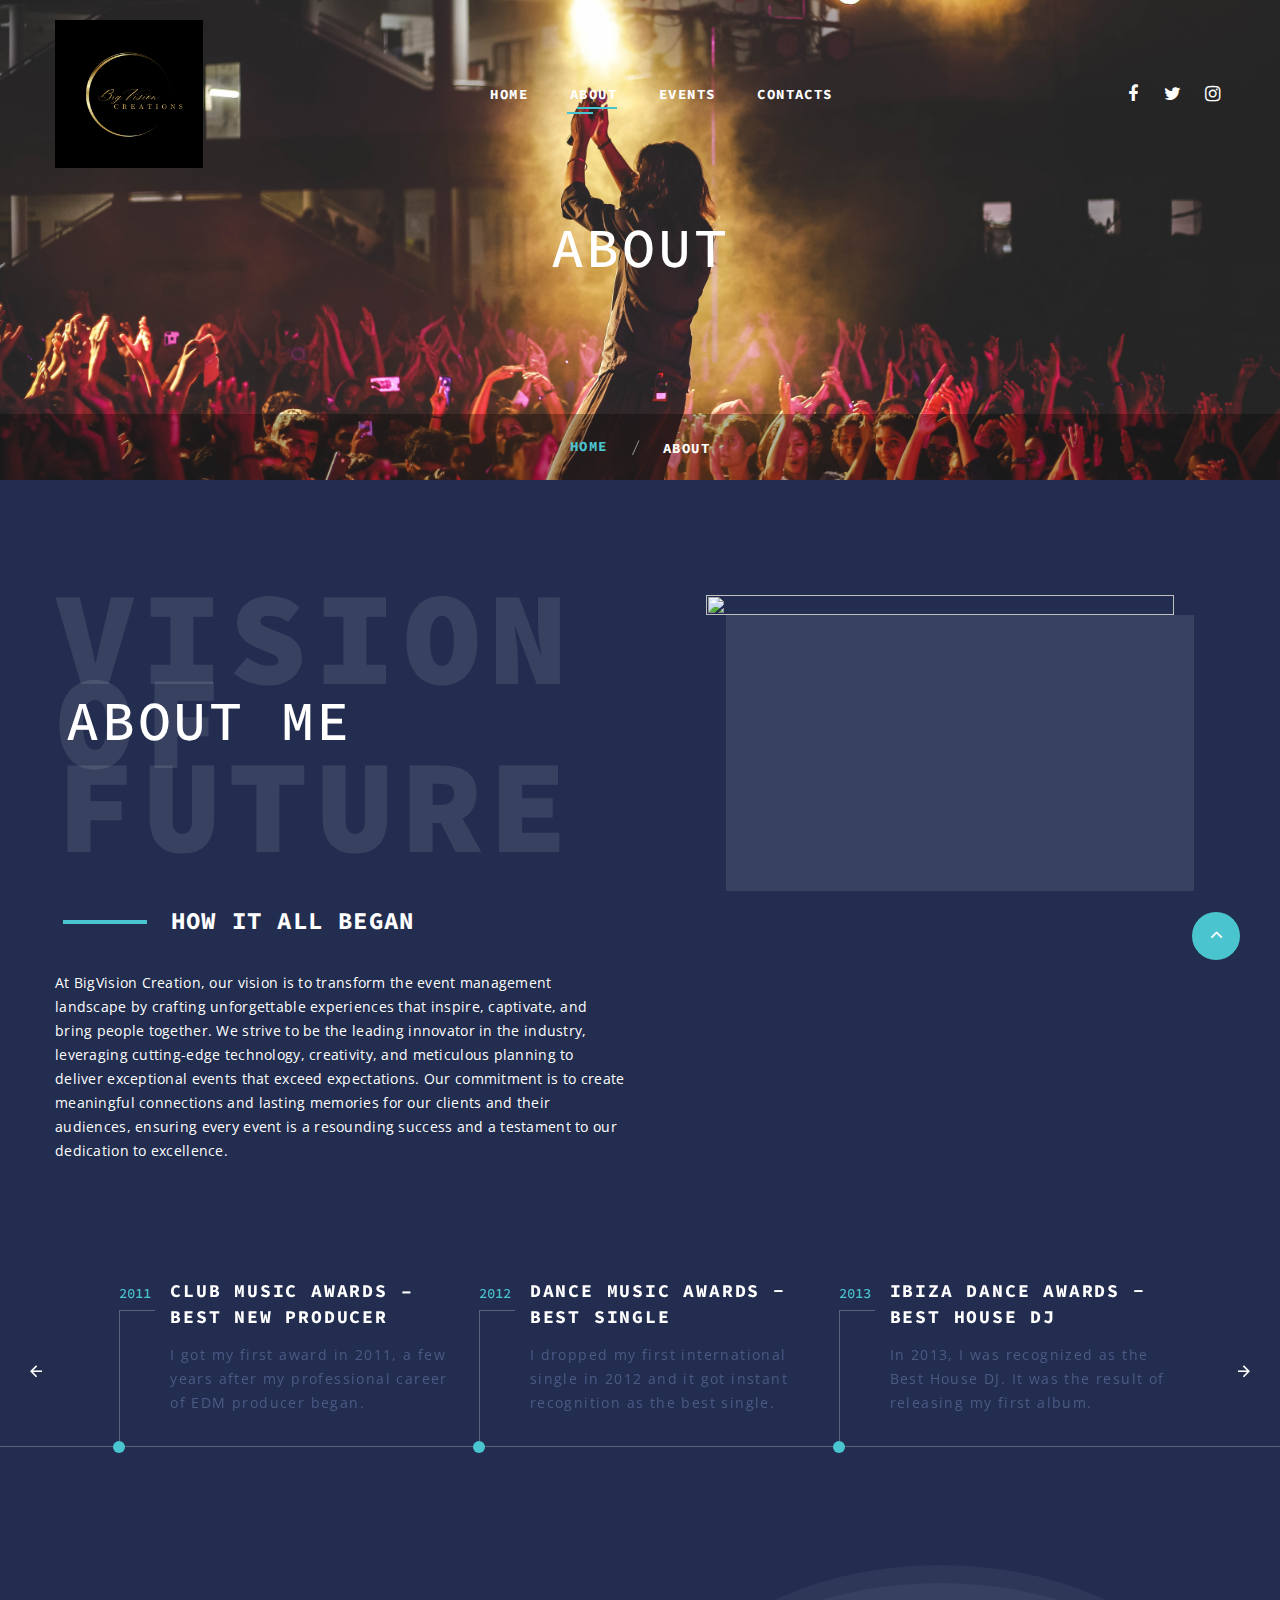
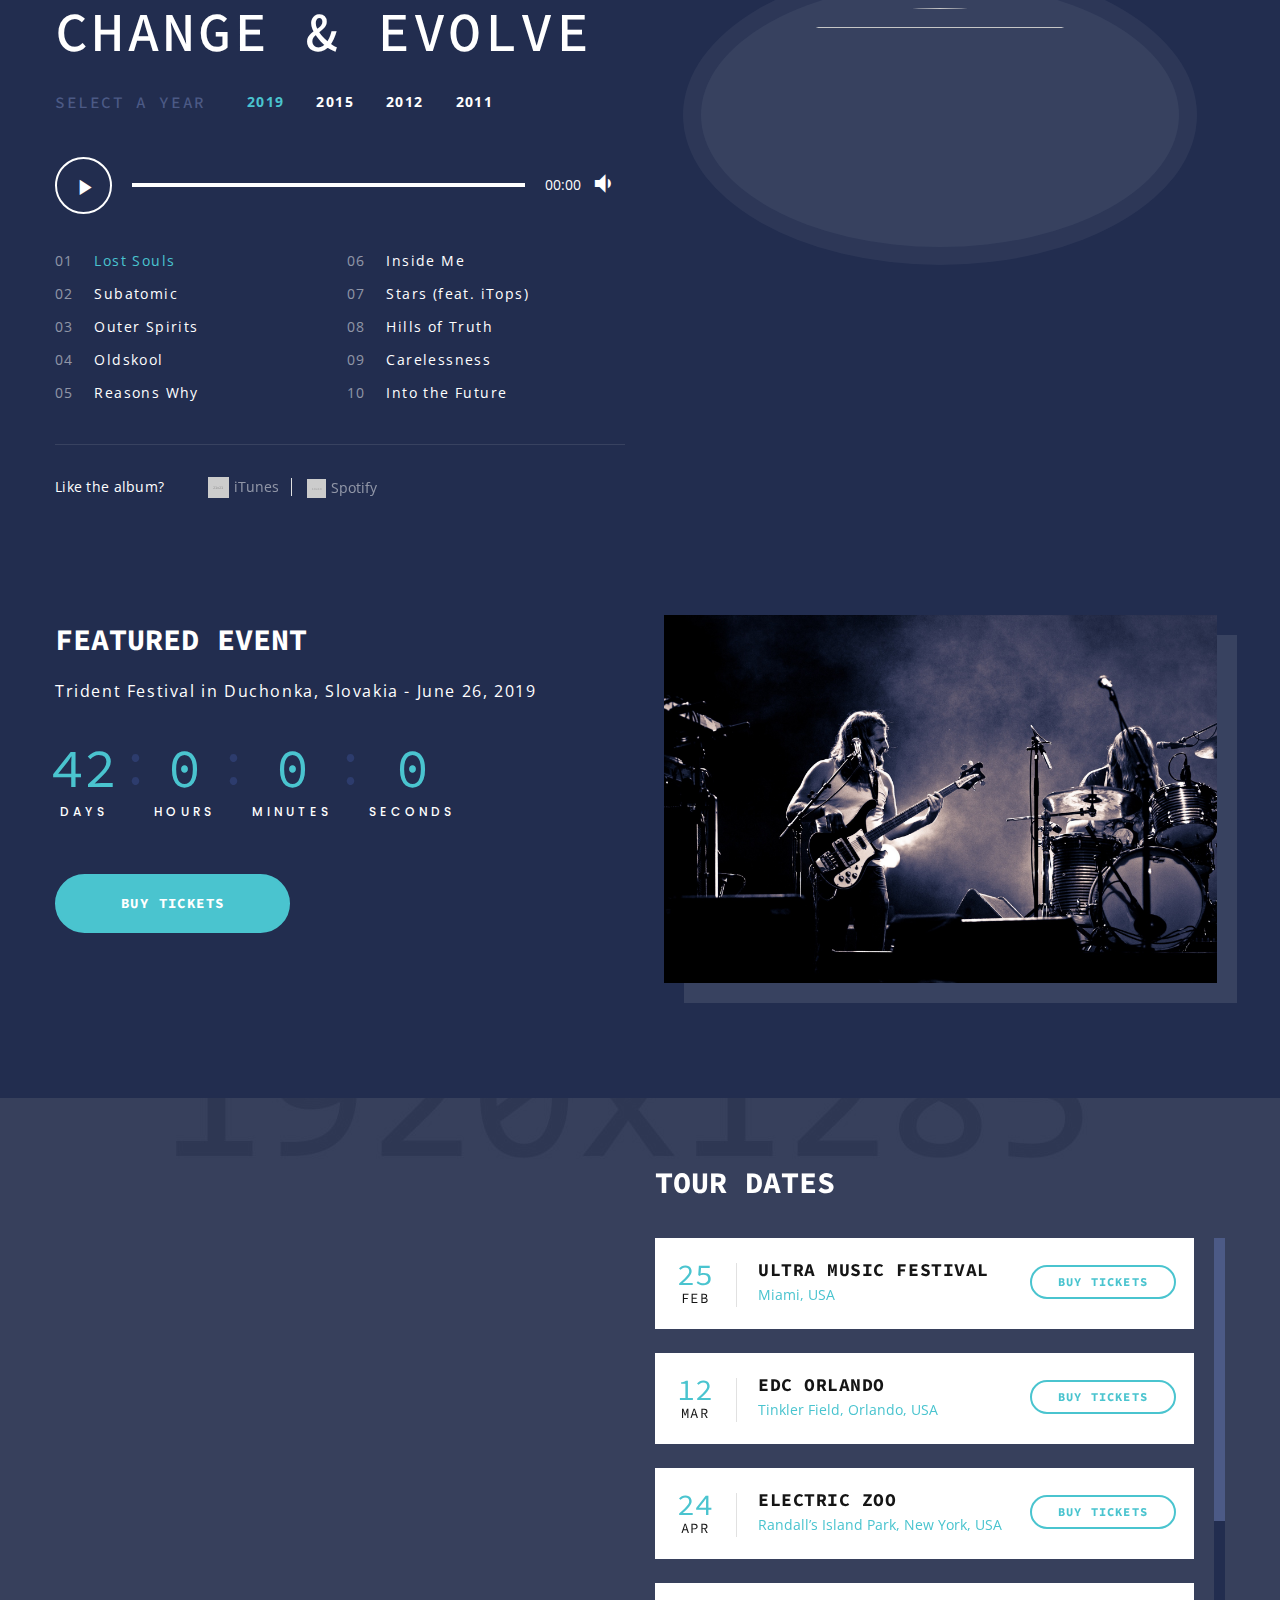
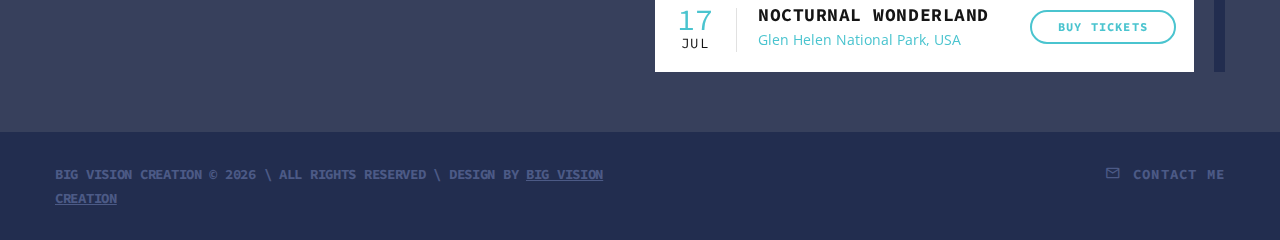
==== about.html @ c49ef0e9 "icon change" ====
<!DOCTYPE html>
<html class="wide wow-animation" lang="en">
  <head>
    <title>About</title>
    <meta charset="utf-8">
    <meta name="viewport" content="width=device-width, height=device-height, initial-scale=1.0">
    <meta http-equiv="X-UA-Compatible" content="IE=edge">
    <link rel="icon" href="images/favicon.ico" type="image/x-icon">
    <link rel="stylesheet" type="text/css" href="//fonts.googleapis.com/css?family=Lato:400,700%7COpen+Sans:400,600,700%7CSource+Code+Pro:300,400,500,600,700,900%7CNothing+You+Could+Do%7CPoppins:400,500">
    <link rel="stylesheet" href="css/bootstrap.css">
    <link rel="stylesheet" href="css/fonts.css">
    <link rel="stylesheet" href="css/style.css">
    <style>.ie-panel{display: none;background: #212121;padding: 10px 0;box-shadow: 3px 3px 5px 0 rgba(0,0,0,.3);clear: both;text-align:center;position: relative;z-index: 1;} html.ie-10 .ie-panel, html.lt-ie-10 .ie-panel {display: block;}</style>
  </head>
  <body>
    <div class="ie-panel">
      <a href="http://windows.microsoft.com/en-US/internet-explorer/"><img src="images/ie8-panel/warning_bar_0000_us.jpg" height="42" width="820" alt="You are using an outdated browser. For a faster, safer browsing experience, upgrade for free today."></a>
    </div>
    <div class="preloader">
      <div class="preloader-body">
        <div class="cssload-container">
          <div class="cssload-speeding-wheel"></div>
        </div>
      </div>
    </div>
    <div class="page">
      <header class="section page-header">
        <!--RD Navbar-->
        <div class="rd-navbar-wrap" style="position: absolute">
          <nav class="rd-navbar rd-navbar-classic" data-layout="rd-navbar-fixed" data-sm-layout="rd-navbar-fixed" data-md-layout="rd-navbar-fixed" data-md-device-layout="rd-navbar-fixed" data-lg-layout="rd-navbar-fixed" data-lg-device-layout="rd-navbar-fixed" data-xl-layout="rd-navbar-static" data-xl-device-layout="rd-navbar-static" data-xxl-layout="rd-navbar-static" data-xxl-device-layout="rd-navbar-static" data-lg-stick-up-offset="46px" data-xl-stick-up-offset="46px" data-xxl-stick-up-offset="46px" data-lg-stick-up="true" data-xl-stick-up="true" data-xxl-stick-up="true">
            <div class="rd-navbar-collapse-toggle rd-navbar-fixed-element-1" data-rd-navbar-toggle=".rd-navbar-collapse"><span></span></div>
            <div class="rd-navbar-main-outer">
              <div class="rd-navbar-main">
                <!--RD Navbar Panel-->
                <div class="rd-navbar-panel">
                  <!--RD Navbar Toggle-->
                  <button class="rd-navbar-toggle" data-rd-navbar-toggle=".rd-navbar-nav-wrap"><span></span></button>
                  <!--RD Navbar Brand-->
                  <div class="rd-navbar-brand">
                    <!--Brand--><a class="brand" href="index.html"><img src="images/logo-default-296x52.png" alt="" width="148" height="26"/></a>
                  </div>
                </div>
                <div class="rd-navbar-main-element">
                  <div class="rd-navbar-nav-wrap">
                    <ul class="rd-navbar-nav">
                      <li class="rd-nav-item"><a class="rd-nav-link" href="index.html">Home</a>
                      </li>
                      <li class="rd-nav-item active"><a class="rd-nav-link" href="about.html">About</a>
                      </li>
                      <li class="rd-nav-item"><a class="rd-nav-link" href="typography.html">Events</a>
                      </li>
                      <li class="rd-nav-item"><a class="rd-nav-link" href="contacts.html">Contacts</a>
                      </li>
                    </ul>
                  </div>
                </div>
                <div class="rd-navbar-collapse">
                  <ul class="socialite-list">
                    <li><a class="icon novi-icon socialite fa-facebook" href="#"></a></li>
                    <li><a class="icon novi-icon socialite fa-twitter" href="#"></a></li>
                    <li><a class="icon novi-icon socialite fa-instagram" href="#"></a></li>
                  </ul>
                </div>
              </div>
            </div>
          </nav>
        </div>
      </header>
      <!-- Breadcrumbs-->
      <section class="breadcrumbs-custom bg-image context-dark" style="background-image: url(images/bg-breadcrumbs-02-1920x480.jpg);">
        <div class="container">
          <h2 class="breadcrumbs-custom-title">About</h2>
        </div>
        <ul class="breadcrumbs-custom-path">
          <li><a href="index.html">Home</a></li>
          <li class="active">About</li>
        </ul>
      </section>
      <section class="section section-lg bg-default">
        <div class="container">
          <div class="row row-50 flex-md-row-reverse">
            <div class="col-md-6 text-center">
              <div class="box-image-1"><img src="images/bio-01-468x553.jpg" alt="" width="468" height="276"/>
              </div>
            </div>
            <div class="col-md-6">
              <div class="box-about">
                <div class="box-about-title-wrap">
                  <h2 class="box-about-mega-title">Vision of Future</h2>
                  <h2 class="box-about-title">about me</h2>
                </div>
                <h4 class="box-about-post-title">How it All Began</h4>
                <p></p><p>
                  At BigVision Creation, our vision is to transform the event management landscape by crafting unforgettable experiences that inspire, captivate, and bring people together. We strive to be the leading innovator in the industry, leveraging cutting-edge technology, creativity, and meticulous planning to deliver exceptional events that exceed expectations. Our commitment is to create meaningful connections and lasting memories for our clients and their audiences, ensuring every event is a resounding success and a testament to our dedication to excellence.
                </p></div>
            </div>
          </div>
        </div>
      </section>
      <section class="section section-lg-3 bg-default">
        <!-- Owl Carousel-->
        <div class="owl-carousel owl-carousel-bio" data-items="1" data-sm-items="1" data-md-items="2" data-lg-items="2" data-xl-items="3" data-xxl-items="4" data-autoplay="false" data-nav="true" data-dots="true" data-loop="true" data-mouse-drag="false" data-stage-padding="0" data-margin="0" data-nav-text="[&quot;prev&quot;,&quot;next&quot;]">
          <div class="box-bio">
            <div class="box-bio-year">2011</div>
            <div class="box-bio-body">
              <h5 class="box-bio-title">Club Music Awards – Best New Producer</h5>
              <p class="box-bio-text">I got my first award in 2011, a few years after my professional career of EDM producer began.</p>
            </div>
          </div>
          <div class="box-bio">
            <div class="box-bio-year">2012</div>
            <div class="box-bio-body">
              <h5 class="box-bio-title">DANCE Music Awards - best single</h5>
              <p class="box-bio-text">I dropped my first international single in 2012 and it got instant recognition as the best single.</p>
            </div>
          </div>
          <div class="box-bio">
            <div class="box-bio-year">2013</div>
            <div class="box-bio-body">
              <h5 class="box-bio-title">Ibiza Dance Awards - best House DJ</h5>
              <p class="box-bio-text">In 2013, I was recognized as the Best House DJ. It was the result of releasing my first album.</p>
            </div>
          </div>
          <div class="box-bio">
            <div class="box-bio-year">2015</div>
            <div class="box-bio-body">
              <h5 class="box-bio-title">DJ Awards – Best female producer</h5>
              <p class="box-bio-text">2015 was a breakthrough year for me as I became officially known as the Best Female EDM Producer.</p>
            </div>
          </div>
          <div class="box-bio">
            <div class="box-bio-year">2019</div>
            <div class="box-bio-body">
              <h5 class="box-bio-title">International EDM Awards - best album</h5>
              <p class="box-bio-text">My second album, on which I worked for a long time, was awarded “Best Album 2019” title.</p>
            </div>
          </div>
        </div>
      </section>
      <section class="section section-lg bg-default">
        <div class="container">
          <div class="row row-75 flex-lg-row-reverse">
            <div class="col-lg-6 text-center">
              <div class="box-image-2"><img src="images/single-album-01-428x428.png" alt="" width="428" height="214"/>
              </div>
            </div>
            <div class="col-lg-6">
              <h2>Change & Evolve</h2>
              <!--Bootstrap tabs-->
              <div class="tabs-albums" id="tabs-1">
                <!--Nav tabs-->
                <div class="tabs-albums-select">
                  <h6 class="text-gray-600">Select a Year</h6>
                  <ul class="nav nav-tabs">
                    <li class="nav-item" role="presentation"><a class="nav-link active" href="#tabs-1-1" data-toggle="tab">2019</a></li>
                    <li class="nav-item" role="presentation"><a class="nav-link" href="#tabs-1-2" data-toggle="tab">2015</a></li>
                    <li class="nav-item" role="presentation"><a class="nav-link" href="#tabs-1-3" data-toggle="tab">2012</a></li>
                    <li class="nav-item" role="presentation"><a class="nav-link" href="#tabs-1-4" data-toggle="tab">2011</a></li>
                  </ul>
                </div>
                <!--Tab panes-->
                <div class="tab-content">
                  <div class="tab-pane fade show active" id="tabs-1-1">
                    <div class="jp-modern jp-player-init">
                      <div class="jp-jplayer"></div>
                      <div class="jp-audio jp-audio-0" role="application" aria-label="media player">
                        <ul class="jp-player-list">
                          <li class="jp-player-list-item" data-jp-title="Lost Souls" data-jp-mp3="http://www.jplayer.org/audio/mp3/TSP-01-Cro_magnon_man.mp3"></li>
                          <li class="jp-player-list-item" data-jp-title="Subatomic" data-jp-mp3="http://www.jplayer.org/audio/mp3/Miaow-03-Lentement.mp3"></li>
                          <li class="jp-player-list-item" data-jp-title="Outer Spirits" data-jp-mp3="http://www.jplayer.org/audio/mp3/TSP-05-Your_face.mp3"></li>
                          <li class="jp-player-list-item" data-jp-title="Oldskool" data-jp-mp3="http://www.jplayer.org/audio/mp3/TSP-01-Cro_magnon_man.mp3"></li>
                          <li class="jp-player-list-item" data-jp-title="Reasons Why" data-jp-mp3="http://www.jplayer.org/audio/mp3/Miaow-03-Lentement.mp3"></li>
                          <li class="jp-player-list-item" data-jp-title="Inside Me" data-jp-mp3="http://www.jplayer.org/audio/mp3/TSP-05-Your_face.mp3"></li>
                          <li class="jp-player-list-item" data-jp-title="Stars (feat. iTops)" data-jp-mp3="http://www.jplayer.org/audio/mp3/TSP-01-Cro_magnon_man.mp3"></li>
                          <li class="jp-player-list-item" data-jp-title="Hills of Truth" data-jp-mp3="http://www.jplayer.org/audio/mp3/Miaow-03-Lentement.mp3"></li>
                          <li class="jp-player-list-item" data-jp-title="Carelessness" data-jp-mp3="http://www.jplayer.org/audio/mp3/TSP-05-Your_face.mp3"></li>
                          <li class="jp-player-list-item" data-jp-title="Into the Future" data-jp-mp3="http://www.jplayer.org/audio/mp3/TSP-01-Cro_magnon_man.mp3"></li>
                        </ul>
                        <div class="jp-modern-interface">
                          <div class="jp-button jp-playpaus-button">
                            <button class="jp-btn jp-play" tabindex="0"></button>
                          </div>
                          <div class="jp-time-rail">
                            <div class="jp-progress">
                              <div class="jp-seek-bar">
                                <div class="jp-play-bar"></div>
                              </div>
                            </div>
                          </div>
                          <div class="jp-current-time"></div>
                          <div class="jp-button jp-volume-button">
                            <button class="jp-btn jp-mute" tabindex="0">max volume</button>
                          </div>
                        </div>
                        <div class="jp-playlist">
                          <ul class="jp-playlist-inner">
                            <li></li>
                          </ul>
                        </div>
                        <div class="jp-modern-footer">
                          <p>Like the album?</p>
                          <ul class="jp-modern-linklist">
                            <li><a href="#"><img src="images/itunes-21x21.png" alt="" width="21" height="10"/><span>iTunes</span></a></li>
                            <li><a href="#"><img src="images/spotify-19x19.png" alt="" width="19" height="9"/><span>Spotify</span></a></li>
                          </ul>
                        </div>
                      </div>
                    </div>
                  </div>
                  <div class="tab-pane fade" id="tabs-1-2">
                    <div class="jp-modern jp-player-init">
                      <div class="jp-jplayer"></div>
                      <div class="jp-audio jp-audio-1" role="application" aria-label="media player">
                        <ul class="jp-player-list">
                          <li class="jp-player-list-item" data-jp-title="Inside Me" data-jp-mp3="http://www.jplayer.org/audio/mp3/TSP-05-Your_face.mp3"></li>
                          <li class="jp-player-list-item" data-jp-title="Stars (feat. iTops)" data-jp-mp3="http://www.jplayer.org/audio/mp3/TSP-01-Cro_magnon_man.mp3"></li>
                          <li class="jp-player-list-item" data-jp-title="Hills of Truth" data-jp-mp3="http://www.jplayer.org/audio/mp3/Miaow-03-Lentement.mp3"></li>
                          <li class="jp-player-list-item" data-jp-title="Carelessness" data-jp-mp3="http://www.jplayer.org/audio/mp3/TSP-05-Your_face.mp3"></li>
                          <li class="jp-player-list-item" data-jp-title="Into the Future" data-jp-mp3="http://www.jplayer.org/audio/mp3/TSP-01-Cro_magnon_man.mp3"></li>
                          <li class="jp-player-list-item" data-jp-title="Lost Souls" data-jp-mp3="http://www.jplayer.org/audio/mp3/TSP-01-Cro_magnon_man.mp3"></li>
                          <li class="jp-player-list-item" data-jp-title="Subatomic" data-jp-mp3="http://www.jplayer.org/audio/mp3/Miaow-03-Lentement.mp3"></li>
                          <li class="jp-player-list-item" data-jp-title="Subatomic" data-jp-mp3="http://www.jplayer.org/audio/mp3/TSP-05-Your_face.mp3"></li>
                          <li class="jp-player-list-item" data-jp-title="Oldskool" data-jp-mp3="http://www.jplayer.org/audio/mp3/TSP-01-Cro_magnon_man.mp3"></li>
                          <li class="jp-player-list-item" data-jp-title="Reasons Why" data-jp-mp3="http://www.jplayer.org/audio/mp3/Miaow-03-Lentement.mp3"></li>
                        </ul>
                        <div class="jp-modern-interface">
                          <div class="jp-button jp-playpaus-button">
                            <button class="jp-btn jp-play" tabindex="0"></button>
                          </div>
                          <div class="jp-time-rail">
                            <div class="jp-progress">
                              <div class="jp-seek-bar">
                                <div class="jp-play-bar"></div>
                              </div>
                            </div>
                          </div>
                          <div class="jp-current-time"></div>
                          <div class="jp-button jp-volume-button">
                            <button class="jp-btn jp-mute" tabindex="0">max volume</button>
                          </div>
                        </div>
                        <div class="jp-playlist">
                          <ul class="jp-playlist-inner">
                            <li></li>
                          </ul>
                        </div>
                        <div class="jp-modern-footer">
                          <p>Like the album?</p>
                          <ul class="jp-modern-linklist">
                            <li><a href="#"><img src="images/itunes-21x21.png" alt="" width="21" height="10"/><span>iTunes</span></a></li>
                            <li><a href="#"><img src="images/spotify-19x19.png" alt="" width="19" height="9"/><span>Spotify</span></a></li>
                          </ul>
                        </div>
                      </div>
                    </div>
                  </div>
                  <div class="tab-pane fade" id="tabs-1-3">
                    <div class="jp-modern jp-player-init">
                      <div class="jp-jplayer"></div>
                      <div class="jp-audio jp-audio-2" role="application" aria-label="media player">
                        <ul class="jp-player-list">
                          <li class="jp-player-list-item" data-jp-title="Lost Souls" data-jp-mp3="http://www.jplayer.org/audio/mp3/TSP-01-Cro_magnon_man.mp3"></li>
                          <li class="jp-player-list-item" data-jp-title="Subatomic" data-jp-mp3="http://www.jplayer.org/audio/mp3/Miaow-03-Lentement.mp3"></li>
                          <li class="jp-player-list-item" data-jp-title="Subatomic" data-jp-mp3="http://www.jplayer.org/audio/mp3/TSP-05-Your_face.mp3"></li>
                          <li class="jp-player-list-item" data-jp-title="Oldskool" data-jp-mp3="http://www.jplayer.org/audio/mp3/TSP-01-Cro_magnon_man.mp3"></li>
                          <li class="jp-player-list-item" data-jp-title="Reasons Why" data-jp-mp3="http://www.jplayer.org/audio/mp3/Miaow-03-Lentement.mp3"></li>
                          <li class="jp-player-list-item" data-jp-title="Inside Me" data-jp-mp3="http://www.jplayer.org/audio/mp3/TSP-05-Your_face.mp3"></li>
                          <li class="jp-player-list-item" data-jp-title="Stars (feat. iTops)" data-jp-mp3="http://www.jplayer.org/audio/mp3/TSP-01-Cro_magnon_man.mp3"></li>
                          <li class="jp-player-list-item" data-jp-title="Hills of Truth" data-jp-mp3="http://www.jplayer.org/audio/mp3/Miaow-03-Lentement.mp3"></li>
                          <li class="jp-player-list-item" data-jp-title="Carelessness" data-jp-mp3="http://www.jplayer.org/audio/mp3/TSP-05-Your_face.mp3"></li>
                          <li class="jp-player-list-item" data-jp-title="Into the Future" data-jp-mp3="http://www.jplayer.org/audio/mp3/TSP-01-Cro_magnon_man.mp3"></li>
                        </ul>
                        <div class="jp-modern-interface">
                          <div class="jp-button jp-playpaus-button">
                            <button class="jp-btn jp-play" tabindex="0"></button>
                          </div>
                          <div class="jp-time-rail">
                            <div class="jp-progress">
                              <div class="jp-seek-bar">
                                <div class="jp-play-bar"></div>
                              </div>
                            </div>
                          </div>
                          <div class="jp-current-time"></div>
                          <div class="jp-button jp-volume-button">
                            <button class="jp-btn jp-mute" tabindex="0">max volume</button>
                          </div>
                        </div>
                        <div class="jp-playlist">
                          <ul class="jp-playlist-inner">
                            <li></li>
                          </ul>
                        </div>
                        <div class="jp-modern-footer">
                          <p>Like the album?</p>
                          <ul class="jp-modern-linklist">
                            <li><a href="#"><img src="images/itunes-21x21.png" alt="" width="21" height="10"/><span>iTunes</span></a></li>
                            <li><a href="#"><img src="images/spotify-19x19.png" alt="" width="19" height="9"/><span>Spotify</span></a></li>
                          </ul>
                        </div>
                      </div>
                    </div>
                  </div>
                  <div class="tab-pane fade" id="tabs-1-4">
                    <div class="jp-modern jp-player-init">
                      <div class="jp-jplayer"></div>
                      <div class="jp-audio jp-audio-3" role="application" aria-label="media player">
                        <ul class="jp-player-list">
                          <li class="jp-player-list-item" data-jp-title="Inside Me" data-jp-mp3="http://www.jplayer.org/audio/mp3/TSP-05-Your_face.mp3"></li>
                          <li class="jp-player-list-item" data-jp-title="Stars (feat. iTops)" data-jp-mp3="http://www.jplayer.org/audio/mp3/TSP-01-Cro_magnon_man.mp3"></li>
                          <li class="jp-player-list-item" data-jp-title="Hills of Truth" data-jp-mp3="http://www.jplayer.org/audio/mp3/Miaow-03-Lentement.mp3"></li>
                          <li class="jp-player-list-item" data-jp-title="Carelessness" data-jp-mp3="http://www.jplayer.org/audio/mp3/TSP-05-Your_face.mp3"></li>
                          <li class="jp-player-list-item" data-jp-title="Into the Future" data-jp-mp3="http://www.jplayer.org/audio/mp3/TSP-01-Cro_magnon_man.mp3"></li>
                          <li class="jp-player-list-item" data-jp-title="Lost Souls" data-jp-mp3="http://www.jplayer.org/audio/mp3/TSP-01-Cro_magnon_man.mp3"></li>
                          <li class="jp-player-list-item" data-jp-title="Subatomic" data-jp-mp3="http://www.jplayer.org/audio/mp3/Miaow-03-Lentement.mp3"></li>
                          <li class="jp-player-list-item" data-jp-title="Subatomic" data-jp-mp3="http://www.jplayer.org/audio/mp3/TSP-05-Your_face.mp3"></li>
                          <li class="jp-player-list-item" data-jp-title="Oldskool" data-jp-mp3="http://www.jplayer.org/audio/mp3/TSP-01-Cro_magnon_man.mp3"></li>
                          <li class="jp-player-list-item" data-jp-title="Reasons Why" data-jp-mp3="http://www.jplayer.org/audio/mp3/Miaow-03-Lentement.mp3"></li>
                        </ul>
                        <div class="jp-modern-interface">
                          <div class="jp-button jp-playpaus-button">
                            <button class="jp-btn jp-play" tabindex="0"></button>
                          </div>
                          <div class="jp-time-rail">
                            <div class="jp-progress">
                              <div class="jp-seek-bar">
                                <div class="jp-play-bar"></div>
                              </div>
                            </div>
                          </div>
                          <div class="jp-current-time"></div>
                          <div class="jp-button jp-volume-button">
                            <button class="jp-btn jp-mute" tabindex="0">max volume</button>
                          </div>
                        </div>
                        <div class="jp-playlist">
                          <ul class="jp-playlist-inner">
                            <li></li>
                          </ul>
                        </div>
                        <div class="jp-modern-footer">
                          <p>Like the album?</p>
                          <ul class="jp-modern-linklist">
                            <li><a href="#"><img src="images/itunes-21x21.png" alt="" width="21" height="10"/><span>iTunes</span></a></li>
                            <li><a href="#"><img src="images/spotify-19x19.png" alt="" width="19" height="9"/><span>Spotify
</span></a></li>
                          </ul>
                        </div>
                      </div>
                    </div>
                  </div>
                </div>
              </div>
            </div>
          </div>
        </div>
      </section>
      <section class="section section-lg bg-default">
        <div class="container">
          <div class="row row-50 flex-lg-row-reverse">
            <div class="col-lg-6 text-lg-center">
              <div class="box-image-1"><img src="images/events-01-553x316.jpg" alt="" width="553" height="158"/>
              </div>
            </div>
            <div class="col-lg-6">
              <h3>featured event</h3>
              <p class="text-decoration-custom">Trident Festival in Duchonka, Slovakia - June 26, 2019</p>
              <div class="countdown" data-type="until" data-time="17 Sep 2019 00:00"></div><a class="button button-primary button-lg" href="#">buy tickets</a>
            </div>
          </div>
        </div>
      </section>
      <section class="parallax-container parallax-overlay-01" data-parallax-img="images/bg-footer-1920x1285.jpg">
        <div class="parallax-content">
          <div class="section-sm prefooter-custom">
            <div class="container">
              <div class="row row-30">
                <div class="col-lg-6">
                  <div class="google-map-container google-map-container-custom-1" data-center="new york, USA" data-zoom="5" data-styles="[{&quot;featureType&quot;:&quot;administrative&quot;,&quot;elementType&quot;:&quot;labels.text.fill&quot;,&quot;stylers&quot;:[{&quot;color&quot;:&quot;#444444&quot;}]},{&quot;featureType&quot;:&quot;landscape&quot;,&quot;elementType&quot;:&quot;all&quot;,&quot;stylers&quot;:[{&quot;color&quot;:&quot;#f2f2f2&quot;}]},{&quot;featureType&quot;:&quot;poi&quot;,&quot;elementType&quot;:&quot;all&quot;,&quot;stylers&quot;:[{&quot;visibility&quot;:&quot;off&quot;}]},{&quot;featureType&quot;:&quot;road&quot;,&quot;elementType&quot;:&quot;all&quot;,&quot;stylers&quot;:[{&quot;saturation&quot;:-100},{&quot;lightness&quot;:45}]},{&quot;featureType&quot;:&quot;road.highway&quot;,&quot;elementType&quot;:&quot;all&quot;,&quot;stylers&quot;:[{&quot;visibility&quot;:&quot;simplified&quot;}]},{&quot;featureType&quot;:&quot;road.arterial&quot;,&quot;elementType&quot;:&quot;labels.icon&quot;,&quot;stylers&quot;:[{&quot;visibility&quot;:&quot;off&quot;}]},{&quot;featureType&quot;:&quot;transit&quot;,&quot;elementType&quot;:&quot;all&quot;,&quot;stylers&quot;:[{&quot;visibility&quot;:&quot;off&quot;}]},{&quot;featureType&quot;:&quot;water&quot;,&quot;elementType&quot;:&quot;all&quot;,&quot;stylers&quot;:[{&quot;color&quot;:&quot;#46bcec&quot;},{&quot;visibility&quot;:&quot;on&quot;}]}]">
                    <div class="google-map"></div>
                    <ul class="google-map-markers">
                      <li data-location="Bayfront Park, Miami, USA" data-description="ULTRA MUSIC FESTIVAL" data-icon="images/gmap_marker-1.png" data-icon-active="images/gmap_marker-1.png"></li>
                      <li data-location="Brooklyn, New York, United States" data-description="CLUB CULTURAL" data-icon="images/gmap_marker-2.png" data-icon-active="images/gmap_marker-2.png"></li>
                      <li data-location="Hamilton Township Pennsylvania, United States" data-description="A summer story" data-icon="images/gmap_marker-3.png" data-icon-active="images/gmap_marker-3.png"></li>
                      <li data-location="Montgomery Veterans Park / Arboretum, Harlingen Road, United States" data-description="EXPO CENTER TRENciN" data-icon="images/gmap_marker-4.png" data-icon-active="images/gmap_marker-4.png"></li>
                      <li data-location="West Milford New Jersey, USA" data-description="WKND FESTIVAL BALTICS" data-icon="images/gmap_marker-5.png" data-icon-active="images/gmap_marker-5.png"></li>
                    </ul>
                  </div>
                </div>
                <div class="col-lg-6">
                  <h3>tour dates</h3>
                  <div class="box-event-wrap scroll-wrap">
                          <div class="box-event novi-bg">
                            <div class="box-event-date-wrap">
                              <h3 class="box-event-date-day">25</h3>
                              <p class="box-event-date-month">feb</p>
                            </div>
                            <div class="box-event-text-wrap">
                              <h5 class="box-event-text-title"><a href="#">ULTRA MUSIC FESTIVAL</a></h5>
                              <ul class="box-event-text-location">
                                <li>Miami</li>
                                <li>USA</li>
                              </ul>
                            </div>
                            <div class="box-event-button-wrap"><a class="button button-outline button-sm" href="#">buy tickets</a></div>
                          </div>
                          <div class="box-event novi-bg">
                            <div class="box-event-date-wrap">
                              <h3 class="box-event-date-day">12</h3>
                              <p class="box-event-date-month">mar</p>
                            </div>
                            <div class="box-event-text-wrap">
                              <h5 class="box-event-text-title"><a href="#">edc orlando</a></h5>
                              <ul class="box-event-text-location">
                                <li>Tinkler Field</li>
                                <li>Orlando</li>
                                <li>USA</li>
                              </ul>
                            </div>
                            <div class="box-event-button-wrap"><a class="button button-outline button-sm" href="#">buy tickets</a></div>
                          </div>
                          <div class="box-event novi-bg">
                            <div class="box-event-date-wrap">
                              <h3 class="box-event-date-day">24</h3>
                              <p class="box-event-date-month">apr</p>
                            </div>
                            <div class="box-event-text-wrap">
                              <h5 class="box-event-text-title"><a href="#">Electric zoo</a></h5>
                              <ul class="box-event-text-location">
                                <li>Randall’s Island Park</li>
                                <li>New York</li>
                                <li>USA</li>
                              </ul>
                            </div>
                            <div class="box-event-button-wrap"><a class="button button-outline button-sm" href="#">buy tickets</a></div>
                          </div>
                          <div class="box-event novi-bg">
                            <div class="box-event-date-wrap">
                              <h3 class="box-event-date-day">17</h3>
                              <p class="box-event-date-month">jul</p>
                            </div>
                            <div class="box-event-text-wrap">
                              <h5 class="box-event-text-title"><a href="#">Nocturnal Wonderland</a></h5>
                              <ul class="box-event-text-location">
                                <li>Glen Helen National Park</li>
                                <li>USA</li>
                              </ul>
                            </div>
                            <div class="box-event-button-wrap"><a class="button button-outline button-sm" href="#">buy tickets</a></div>
                          </div>
                          <div class="box-event novi-bg">
                            <div class="box-event-date-wrap">
                              <h3 class="box-event-date-day">18</h3>
                              <p class="box-event-date-month">aug</p>
                            </div>
                            <div class="box-event-text-wrap">
                              <h5 class="box-event-text-title"><a href="#">Coachella</a></h5>
                              <ul class="box-event-text-location">
                                <li>Empire Polo Club</li>
                                <li>Indio</li>
                                <li>USA</li>
                              </ul>
                            </div>
                            <div class="box-event-button-wrap"><a class="button button-outline button-sm" href="#">buy tickets</a></div>
                          </div>
                          <div class="box-event novi-bg">
                            <div class="box-event-date-wrap">
                              <h3 class="box-event-date-day">12</h3>
                              <p class="box-event-date-month">OCT</p>
                            </div>
                            <div class="box-event-text-wrap">
                              <h5 class="box-event-text-title"><a href="#">Let It Roll</a></h5>
                              <ul class="box-event-text-location">
                                <li>Milovice</li>
                                <li>Czech Republic</li>
                              </ul>
                            </div>
                            <div class="box-event-button-wrap"><a class="button button-outline button-sm" href="#">buy tickets</a></div>
                          </div>
                  </div>
                </div>
              </div>
            </div>
          </div>
        </div>
      </section>
      <footer class="section footer-classic bg-default">
        <div class="container">
          <div class="row row-15">
            <div class="col-sm-6">
              <p class="rights"><span>Big Vision Creation</span><span>&nbsp;</span><span>&copy;&nbsp;</span><span class="copyright-year"></span><span>&nbsp;</span><span>\&nbsp;</span>All Rights Reserved
                \ Design by <a href="https://www.templatemonster.com/">Big Vision Creation</a>
              </p>
            </div>
            <div class="col-sm-6">
              <div class="footer-contact"><a href="contacts.html">
                  <div class="icon novi-icon mdi mdi-email-outline"></div>Contact Me</a></div>
            </div>
          </div>
        </div>
      </footer>
    </div>
    <div class="snackbars" id="form-output-global"></div>
    <script src="js/core.min.js"></script>
    <script src="js/script.js"></script>
  </body>
</html>
---- css/fonts.css ----
/*
* Fonts
*//*
* Font Awesome Icons 4.7.0
*/@font-face {	font-family: 'FontAwesome';	src: url("../fonts/fontawesome-webfont.eot?v=4.7.0");	src: url("../fonts/fontawesome-webfont.eot?#iefix&v=4.7.0") format("embedded-opentype"), url("../fonts/fontawesome-webfont.woff2?v=4.7.0") format("woff2"), url("../fonts/fontawesome-webfont.woff?v=4.7.0") format("woff"), url("../fonts/fontawesome-webfont.ttf?v=4.7.0") format("truetype"), url("../fonts/fontawesome-webfont.svg?v=4.7.0#fontawesomeregular") format("svg");	font-weight: normal;	font-style: normal;}.fa {	display: inline-block;	font-family: 'FontAwesome';	font-size: inherit;	text-rendering: auto;	-webkit-font-smoothing: antialiased;	-moz-osx-font-smoothing: grayscale;}[class*='fa-']:before {	font-weight: 400;	font-family: 'FontAwesome';}/* makes the font 33% larger relative to the icon container */.fa-lg {	font-size: 1.33333333em;	line-height: 0.75em;	vertical-align: -15%;}.fa-2x {	font-size: 2em;}.fa-3x {	font-size: 3em;}.fa-4x {	font-size: 4em;}.fa-5x {	font-size: 5em;}.fa-fw {	width: 1.28571429em;	text-align: center;}.fa-ul {	padding-left: 0;	margin-left: 2.14285714em;	list-style-type: none;}.fa-ul > li {	position: relative;}.fa-li {	position: absolute;	left: -2.14285714em;	width: 2.14285714em;	top: 0.14285714em;	text-align: center;}.fa-li.fa-lg {	left: -1.85714286em;}.fa-border {	padding: .2em .25em .15em;	border: solid 0.08em #eeeeee;	border-radius: .1em;}.fa-pull-left {	float: left;}.fa-pull-right {	float: right;}.fa.fa-pull-left {	margin-right: .3em;}.fa.fa-pull-right {	margin-left: .3em;}/* Deprecated as of 4.4.0 */.pull-right {	float: right;}.pull-left {	float: left;}.fa.pull-left {	margin-right: .3em;}.fa.pull-right {	margin-left: .3em;}.fa-spin {	-webkit-animation: fa-spin 2s infinite linear;	animation: fa-spin 2s infinite linear;}.fa-pulse {	-webkit-animation: fa-spin 1s infinite steps(8);	animation: fa-spin 1s infinite steps(8);}@-webkit-keyframes fa-spin {	0% {		-webkit-transform: rotate(0deg);		transform: rotate(0deg);	}	100% {		-webkit-transform: rotate(359deg);		transform: rotate(359deg);	}}@keyframes fa-spin {	0% {		-webkit-transform: rotate(0deg);		transform: rotate(0deg);	}	100% {		-webkit-transform: rotate(359deg);		transform: rotate(359deg);	}}.fa-rotate-90 {	-ms-filter: "progid:DXImageTransform.Microsoft.BasicImage(rotation=1)";	-webkit-transform: rotate(90deg);	-ms-transform: rotate(90deg);	transform: rotate(90deg);}.fa-rotate-180 {	-ms-filter: "progid:DXImageTransform.Microsoft.BasicImage(rotation=2)";	-webkit-transform: rotate(180deg);	-ms-transform: rotate(180deg);	transform: rotate(180deg);}.fa-rotate-270 {	-ms-filter: "progid:DXImageTransform.Microsoft.BasicImage(rotation=3)";	-webkit-transform: rotate(270deg);	-ms-transform: rotate(270deg);	transform: rotate(270deg);}.fa-flip-horizontal {	-ms-filter: "progid:DXImageTransform.Microsoft.BasicImage(rotation=0, mirror=1)";	-webkit-transform: scale(-1, 1);	-ms-transform: scale(-1, 1);	transform: scale(-1, 1);}.fa-flip-vertical {	-ms-filter: "progid:DXImageTransform.Microsoft.BasicImage(rotation=2, mirror=1)";	-webkit-transform: scale(1, -1);	-ms-transform: scale(1, -1);	transform: scale(1, -1);}:root .fa-rotate-90,:root .fa-rotate-180,:root .fa-rotate-270,:root .fa-flip-horizontal,:root .fa-flip-vertical {	filter: none;}.fa-stack {	position: relative;	display: inline-block;	width: 2em;	height: 2em;	line-height: 2em;	vertical-align: middle;}.fa-stack-1x,.fa-stack-2x {	position: absolute;	left: 0;	width: 100%;	text-align: center;}.fa-stack-1x {	line-height: inherit;}.fa-stack-2x {	font-size: 2em;}.fa-inverse {	color: #ffffff;}/* Font Awesome uses the Unicode Private Use Area (PUA) to ensure screen
   readers do not read off random characters that represent icons */.fa-glass:before {	content: "\f000";}.fa-music:before {	content: "\f001";}.fa-search:before {	content: "\f002";}.fa-envelope-o:before {	content: "\f003";}.fa-heart:before {	content: "\f004";}.fa-star:before {	content: "\f005";}.fa-star-o:before {	content: "\f006";}.fa-user:before {	content: "\f007";}.fa-film:before {	content: "\f008";}.fa-th-large:before {	content: "\f009";}.fa-th:before {	content: "\f00a";}.fa-th-list:before {	content: "\f00b";}.fa-check:before {	content: "\f00c";}.fa-remove:before,.fa-close:before,.fa-times:before {	content: "\f00d";}.fa-search-plus:before {	content: "\f00e";}.fa-search-minus:before {	content: "\f010";}.fa-power-off:before {	content: "\f011";}.fa-signal:before {	content: "\f012";}.fa-gear:before,.fa-cog:before {	content: "\f013";}.fa-trash-o:before {	content: "\f014";}.fa-home:before {	content: "\f015";}.fa-file-o:before {	content: "\f016";}.fa-clock-o:before {	content: "\f017";}.fa-road:before {	content: "\f018";}.fa-download:before {	content: "\f019";}.fa-arrow-circle-o-down:before {	content: "\f01a";}.fa-arrow-circle-o-up:before {	content: "\f01b";}.fa-inbox:before {	content: "\f01c";}.fa-play-circle-o:before {	content: "\f01d";}.fa-rotate-right:before,.fa-repeat:before {	content: "\f01e";}.fa-refresh:before {	content: "\f021";}.fa-list-alt:before {	content: "\f022";}.fa-lock:before {	content: "\f023";}.fa-flag:before {	content: "\f024";}.fa-headphones:before {	content: "\f025";}.fa-volume-off:before {	content: "\f026";}.fa-volume-down:before {	content: "\f027";}.fa-volume-up:before {	content: "\f028";}.fa-qrcode:before {	content: "\f029";}.fa-barcode:before {	content: "\f02a";}.fa-tag:before {	content: "\f02b";}.fa-tags:before {	content: "\f02c";}.fa-book:before {	content: "\f02d";}.fa-bookmark:before {	content: "\f02e";}.fa-print:before {	content: "\f02f";}.fa-camera:before {	content: "\f030";}.fa-font:before {	content: "\f031";}.fa-bold:before {	content: "\f032";}.fa-italic:before {	content: "\f033";}.fa-text-height:before {	content: "\f034";}.fa-text-width:before {	content: "\f035";}.fa-align-left:before {	content: "\f036";}.fa-align-center:before {	content: "\f037";}.fa-align-right:before {	content: "\f038";}.fa-align-justify:before {	content: "\f039";}.fa-list:before {	content: "\f03a";}.fa-dedent:before,.fa-outdent:before {	content: "\f03b";}.fa-indent:before {	content: "\f03c";}.fa-video-camera:before {	content: "\f03d";}.fa-photo:before,.fa-image:before,.fa-picture-o:before {	content: "\f03e";}.fa-pencil:before {	content: "\f040";}.fa-map-marker:before {	content: "\f041";}.fa-adjust:before {	content: "\f042";}.fa-tint:before {	content: "\f043";}.fa-edit:before,.fa-pencil-square-o:before {	content: "\f044";}.fa-share-square-o:before {	content: "\f045";}.fa-check-square-o:before {	content: "\f046";}.fa-arrows:before {	content: "\f047";}.fa-step-backward:before {	content: "\f048";}.fa-fast-backward:before {	content: "\f049";}.fa-backward:before {	content: "\f04a";}.fa-play:before {	content: "\f04b";}.fa-pause:before {	content: "\f04c";}.fa-stop:before {	content: "\f04d";}.fa-forward:before {	content: "\f04e";}.fa-fast-forward:before {	content: "\f050";}.fa-step-forward:before {	content: "\f051";}.fa-eject:before {	content: "\f052";}.fa-chevron-left:before {	content: "\f053";}.fa-chevron-right:before {	content: "\f054";}.fa-plus-circle:before {	content: "\f055";}.fa-minus-circle:before {	content: "\f056";}.fa-times-circle:before {	content: "\f057";}.fa-check-circle:before {	content: "\f058";}.fa-question-circle:before {	content: "\f059";}.fa-info-circle:before {	content: "\f05a";}.fa-crosshairs:before {	content: "\f05b";}.fa-times-circle-o:before {	content: "\f05c";}.fa-check-circle-o:before {	content: "\f05d";}.fa-ban:before {	content: "\f05e";}.fa-arrow-left:before {	content: "\f060";}.fa-arrow-right:before {	content: "\f061";}.fa-arrow-up:before {	content: "\f062";}.fa-arrow-down:before {	content: "\f063";}.fa-mail-forward:before,.fa-share:before {	content: "\f064";}.fa-expand:before {	content: "\f065";}.fa-compress:before {	content: "\f066";}.fa-plus:before {	content: "\f067";}.fa-minus:before {	content: "\f068";}.fa-asterisk:before {	content: "\f069";}.fa-exclamation-circle:before {	content: "\f06a";}.fa-gift:before {	content: "\f06b";}.fa-leaf:before {	content: "\f06c";}.fa-fire:before {	content: "\f06d";}.fa-eye:before {	content: "\f06e";}.fa-eye-slash:before {	content: "\f070";}.fa-warning:before,.fa-exclamation-triangle:before {	content: "\f071";}.fa-plane:before {	content: "\f072";}.fa-calendar:before {	content: "\f073";}.fa-random:before {	content: "\f074";}.fa-comment:before {	content: "\f075";}.fa-magnet:before {	content: "\f076";}.fa-chevron-up:before {	content: "\f077";}.fa-chevron-down:before {	content: "\f078";}.fa-retweet:before {	content: "\f079";}.fa-shopping-cart:before {	content: "\f07a";}.fa-folder:before {	content: "\f07b";}.fa-folder-open:before {	content: "\f07c";}.fa-arrows-v:before {	content: "\f07d";}.fa-arrows-h:before {	content: "\f07e";}.fa-bar-chart-o:before,.fa-bar-chart:before {	content: "\f080";}.fa-twitter-square:before {	content: "\f081";}.fa-facebook-square:before {	content: "\f082";}.fa-camera-retro:before {	content: "\f083";}.fa-key:before {	content: "\f084";}.fa-gears:before,.fa-cogs:before {	content: "\f085";}.fa-comments:before {	content: "\f086";}.fa-thumbs-o-up:before {	content: "\f087";}.fa-thumbs-o-down:before {	content: "\f088";}.fa-star-half:before {	content: "\f089";}.fa-heart-o:before {	content: "\f08a";}.fa-sign-out:before {	content: "\f08b";}.fa-linkedin-square:before {	content: "\f08c";}.fa-thumb-tack:before {	content: "\f08d";}.fa-external-link:before {	content: "\f08e";}.fa-sign-in:before {	content: "\f090";}.fa-trophy:before {	content: "\f091";}.fa-github-square:before {	content: "\f092";}.fa-upload:before {	content: "\f093";}.fa-lemon-o:before {	content: "\f094";}.fa-phone:before {	content: "\f095";}.fa-square-o:before {	content: "\f096";}.fa-bookmark-o:before {	content: "\f097";}.fa-phone-square:before {	content: "\f098";}.fa-twitter:before {	content: "\f099";}.fa-facebook-f:before,.fa-facebook:before {	content: "\f09a";}.fa-github:before {	content: "\f09b";}.fa-unlock:before {	content: "\f09c";}.fa-credit-card:before {	content: "\f09d";}.fa-feed:before,.fa-rss:before {	content: "\f09e";}.fa-hdd-o:before {	content: "\f0a0";}.fa-bullhorn:before {	content: "\f0a1";}.fa-bell:before {	content: "\f0f3";}.fa-certificate:before {	content: "\f0a3";}.fa-hand-o-right:before {	content: "\f0a4";}.fa-hand-o-left:before {	content: "\f0a5";}.fa-hand-o-up:before {	content: "\f0a6";}.fa-hand-o-down:before {	content: "\f0a7";}.fa-arrow-circle-left:before {	content: "\f0a8";}.fa-arrow-circle-right:before {	content: "\f0a9";}.fa-arrow-circle-up:before {	content: "\f0aa";}.fa-arrow-circle-down:before {	content: "\f0ab";}.fa-globe:before {	content: "\f0ac";}.fa-wrench:before {	content: "\f0ad";}.fa-tasks:before {	content: "\f0ae";}.fa-filter:before {	content: "\f0b0";}.fa-briefcase:before {	content: "\f0b1";}.fa-arrows-alt:before {	content: "\f0b2";}.fa-group:before,.fa-users:before {	content: "\f0c0";}.fa-chain:before,.fa-link:before {	content: "\f0c1";}.fa-cloud:before {	content: "\f0c2";}.fa-flask:before {	content: "\f0c3";}.fa-cut:before,.fa-scissors:before {	content: "\f0c4";}.fa-copy:before,.fa-files-o:before {	content: "\f0c5";}.fa-paperclip:before {	content: "\f0c6";}.fa-save:before,.fa-floppy-o:before {	content: "\f0c7";}.fa-square:before {	content: "\f0c8";}.fa-navicon:before,.fa-reorder:before,.fa-bars:before {	content: "\f0c9";}.fa-list-ul:before {	content: "\f0ca";}.fa-list-ol:before {	content: "\f0cb";}.fa-strikethrough:before {	content: "\f0cc";}.fa-underline:before {	content: "\f0cd";}.fa-table:before {	content: "\f0ce";}.fa-magic:before {	content: "\f0d0";}.fa-truck:before {	content: "\f0d1";}.fa-pinterest:before {	content: "\f0d2";}.fa-pinterest-square:before {	content: "\f0d3";}.fa-google-plus-square:before {	content: "\f0d4";}.fa-google-plus:before {	content: "\f0d5";}.fa-money:before {	content: "\f0d6";}.fa-caret-down:before {	content: "\f0d7";}.fa-caret-up:before {	content: "\f0d8";}.fa-caret-left:before {	content: "\f0d9";}.fa-caret-right:before {	content: "\f0da";}.fa-columns:before {	content: "\f0db";}.fa-unsorted:before,.fa-sort:before {	content: "\f0dc";}.fa-sort-down:before,.fa-sort-desc:before {	content: "\f0dd";}.fa-sort-up:before,.fa-sort-asc:before {	content: "\f0de";}.fa-envelope:before {	content: "\f0e0";}.fa-linkedin:before {	content: "\f0e1";}.fa-rotate-left:before,.fa-undo:before {	content: "\f0e2";}.fa-legal:before,.fa-gavel:before {	content: "\f0e3";}.fa-dashboard:before,.fa-tachometer:before {	content: "\f0e4";}.fa-comment-o:before {	content: "\f0e5";}.fa-comments-o:before {	content: "\f0e6";}.fa-flash:before,.fa-bolt:before {	content: "\f0e7";}.fa-sitemap:before {	content: "\f0e8";}.fa-umbrella:before {	content: "\f0e9";}.fa-paste:before,.fa-clipboard:before {	content: "\f0ea";}.fa-lightbulb-o:before {	content: "\f0eb";}.fa-exchange:before {	content: "\f0ec";}.fa-cloud-download:before {	content: "\f0ed";}.fa-cloud-upload:before {	content: "\f0ee";}.fa-user-md:before {	content: "\f0f0";}.fa-stethoscope:before {	content: "\f0f1";}.fa-suitcase:before {	content: "\f0f2";}.fa-bell-o:before {	content: "\f0a2";}.fa-coffee:before {	content: "\f0f4";}.fa-cutlery:before {	content: "\f0f5";}.fa-file-text-o:before {	content: "\f0f6";}.fa-building-o:before {	content: "\f0f7";}.fa-hospital-o:before {	content: "\f0f8";}.fa-ambulance:before {	content: "\f0f9";}.fa-medkit:before {	content: "\f0fa";}.fa-fighter-jet:before {	content: "\f0fb";}.fa-beer:before {	content: "\f0fc";}.fa-h-square:before {	content: "\f0fd";}.fa-plus-square:before {	content: "\f0fe";}.fa-angle-double-left:before {	content: "\f100";}.fa-angle-double-right:before {	content: "\f101";}.fa-angle-double-up:before {	content: "\f102";}.fa-angle-double-down:before {	content: "\f103";}.fa-angle-left:before {	content: "\f104";}.fa-angle-right:before {	content: "\f105";}.fa-angle-up:before {	content: "\f106";}.fa-angle-down:before {	content: "\f107";}.fa-desktop:before {	content: "\f108";}.fa-laptop:before {	content: "\f109";}.fa-tablet:before {	content: "\f10a";}.fa-mobile-phone:before,.fa-mobile:before {	content: "\f10b";}.fa-circle-o:before {	content: "\f10c";}.fa-quote-left:before {	content: "\f10d";}.fa-quote-right:before {	content: "\f10e";}.fa-spinner:before {	content: "\f110";}.fa-circle:before {	content: "\f111";}.fa-mail-reply:before,.fa-reply:before {	content: "\f112";}.fa-github-alt:before {	content: "\f113";}.fa-folder-o:before {	content: "\f114";}.fa-folder-open-o:before {	content: "\f115";}.fa-smile-o:before {	content: "\f118";}.fa-frown-o:before {	content: "\f119";}.fa-meh-o:before {	content: "\f11a";}.fa-gamepad:before {	content: "\f11b";}.fa-keyboard-o:before {	content: "\f11c";}.fa-flag-o:before {	content: "\f11d";}.fa-flag-checkered:before {	content: "\f11e";}.fa-terminal:before {	content: "\f120";}.fa-code:before {	content: "\f121";}.fa-mail-reply-all:before,.fa-reply-all:before {	content: "\f122";}.fa-star-half-empty:before,.fa-star-half-full:before,.fa-star-half-o:before {	content: "\f123";}.fa-location-arrow:before {	content: "\f124";}.fa-crop:before {	content: "\f125";}.fa-code-fork:before {	content: "\f126";}.fa-unlink:before,.fa-chain-broken:before {	content: "\f127";}.fa-question:before {	content: "\f128";}.fa-info:before {	content: "\f129";}.fa-exclamation:before {	content: "\f12a";}.fa-superscript:before {	content: "\f12b";}.fa-subscript:before {	content: "\f12c";}.fa-eraser:before {	content: "\f12d";}.fa-puzzle-piece:before {	content: "\f12e";}.fa-microphone:before {	content: "\f130";}.fa-microphone-slash:before {	content: "\f131";}.fa-shield:before {	content: "\f132";}.fa-calendar-o:before {	content: "\f133";}.fa-fire-extinguisher:before {	content: "\f134";}.fa-rocket:before {	content: "\f135";}.fa-maxcdn:before {	content: "\f136";}.fa-chevron-circle-left:before {	content: "\f137";}.fa-chevron-circle-right:before {	content: "\f138";}.fa-chevron-circle-up:before {	content: "\f139";}.fa-chevron-circle-down:before {	content: "\f13a";}.fa-html5:before {	content: "\f13b";}.fa-css3:before {	content: "\f13c";}.fa-anchor:before {	content: "\f13d";}.fa-unlock-alt:before {	content: "\f13e";}.fa-bullseye:before {	content: "\f140";}.fa-ellipsis-h:before {	content: "\f141";}.fa-ellipsis-v:before {	content: "\f142";}.fa-rss-square:before {	content: "\f143";}.fa-play-circle:before {	content: "\f144";}.fa-ticket:before {	content: "\f145";}.fa-minus-square:before {	content: "\f146";}.fa-minus-square-o:before {	content: "\f147";}.fa-level-up:before {	content: "\f148";}.fa-level-down:before {	content: "\f149";}.fa-check-square:before {	content: "\f14a";}.fa-pencil-square:before {	content: "\f14b";}.fa-external-link-square:before {	content: "\f14c";}.fa-share-square:before {	content: "\f14d";}.fa-compass:before {	content: "\f14e";}.fa-toggle-down:before,.fa-caret-square-o-down:before {	content: "\f150";}.fa-toggle-up:before,.fa-caret-square-o-up:before {	content: "\f151";}.fa-toggle-right:before,.fa-caret-square-o-right:before {	content: "\f152";}.fa-euro:before,.fa-eur:before {	content: "\f153";}.fa-gbp:before {	content: "\f154";}.fa-dollar:before,.fa-usd:before {	content: "\f155";}.fa-rupee:before,.fa-inr:before {	content: "\f156";}.fa-cny:before,.fa-rmb:before,.fa-yen:before,.fa-jpy:before {	content: "\f157";}.fa-ruble:before,.fa-rouble:before,.fa-rub:before {	content: "\f158";}.fa-won:before,.fa-krw:before {	content: "\f159";}.fa-bitcoin:before,.fa-btc:before {	content: "\f15a";}.fa-file:before {	content: "\f15b";}.fa-file-text:before {	content: "\f15c";}.fa-sort-alpha-asc:before {	content: "\f15d";}.fa-sort-alpha-desc:before {	content: "\f15e";}.fa-sort-amount-asc:before {	content: "\f160";}.fa-sort-amount-desc:before {	content: "\f161";}.fa-sort-numeric-asc:before {	content: "\f162";}.fa-sort-numeric-desc:before {	content: "\f163";}.fa-thumbs-up:before {	content: "\f164";}.fa-thumbs-down:before {	content: "\f165";}.fa-youtube-square:before {	content: "\f166";}.fa-youtube:before {	content: "\f167";}.fa-xing:before {	content: "\f168";}.fa-xing-square:before {	content: "\f169";}.fa-youtube-play:before {	content: "\f16a";}.fa-dropbox:before {	content: "\f16b";}.fa-stack-overflow:before {	content: "\f16c";}.fa-instagram:before {	content: "\f16d";}.fa-flickr:before {	content: "\f16e";}.fa-adn:before {	content: "\f170";}.fa-bitbucket:before {	content: "\f171";}.fa-bitbucket-square:before {	content: "\f172";}.fa-tumblr:before {	content: "\f173";}.fa-tumblr-square:before {	content: "\f174";}.fa-long-arrow-down:before {	content: "\f175";}.fa-long-arrow-up:before {	content: "\f176";}.fa-long-arrow-left:before {	content: "\f177";}.fa-long-arrow-right:before {	content: "\f178";}.fa-apple:before {	content: "\f179";}.fa-windows:before {	content: "\f17a";}.fa-android:before {	content: "\f17b";}.fa-linux:before {	content: "\f17c";}.fa-dribbble:before {	content: "\f17d";}.fa-skype:before {	content: "\f17e";}.fa-foursquare:before {	content: "\f180";}.fa-trello:before {	content: "\f181";}.fa-female:before {	content: "\f182";}.fa-male:before {	content: "\f183";}.fa-gittip:before,.fa-gratipay:before {	content: "\f184";}.fa-sun-o:before {	content: "\f185";}.fa-moon-o:before {	content: "\f186";}.fa-archive:before {	content: "\f187";}.fa-bug:before {	content: "\f188";}.fa-vk:before {	content: "\f189";}.fa-weibo:before {	content: "\f18a";}.fa-renren:before {	content: "\f18b";}.fa-pagelines:before {	content: "\f18c";}.fa-stack-exchange:before {	content: "\f18d";}.fa-arrow-circle-o-right:before {	content: "\f18e";}.fa-arrow-circle-o-left:before {	content: "\f190";}.fa-toggle-left:before,.fa-caret-square-o-left:before {	content: "\f191";}.fa-dot-circle-o:before {	content: "\f192";}.fa-wheelchair:before {	content: "\f193";}.fa-vimeo-square:before {	content: "\f194";}.fa-turkish-lira:before,.fa-try:before {	content: "\f195";}.fa-plus-square-o:before {	content: "\f196";}.fa-space-shuttle:before {	content: "\f197";}.fa-slack:before {	content: "\f198";}.fa-envelope-square:before {	content: "\f199";}.fa-wordpress:before {	content: "\f19a";}.fa-openid:before {	content: "\f19b";}.fa-institution:before,.fa-bank:before,.fa-university:before {	content: "\f19c";}.fa-mortar-board:before,.fa-graduation-cap:before {	content: "\f19d";}.fa-yahoo:before {	content: "\f19e";}.fa-google:before {	content: "\f1a0";}.fa-reddit:before {	content: "\f1a1";}.fa-reddit-square:before {	content: "\f1a2";}.fa-stumbleupon-circle:before {	content: "\f1a3";}.fa-stumbleupon:before {	content: "\f1a4";}.fa-delicious:before {	content: "\f1a5";}.fa-digg:before {	content: "\f1a6";}.fa-pied-piper-pp:before {	content: "\f1a7";}.fa-pied-piper-alt:before {	content: "\f1a8";}.fa-drupal:before {	content: "\f1a9";}.fa-joomla:before {	content: "\f1aa";}.fa-language:before {	content: "\f1ab";}.fa-fax:before {	content: "\f1ac";}.fa-building:before {	content: "\f1ad";}.fa-child:before {	content: "\f1ae";}.fa-paw:before {	content: "\f1b0";}.fa-spoon:before {	content: "\f1b1";}.fa-cube:before {	content: "\f1b2";}.fa-cubes:before {	content: "\f1b3";}.fa-behance:before {	content: "\f1b4";}.fa-behance-square:before {	content: "\f1b5";}.fa-steam:before {	content: "\f1b6";}.fa-steam-square:before {	content: "\f1b7";}.fa-recycle:before {	content: "\f1b8";}.fa-automobile:before,.fa-car:before {	content: "\f1b9";}.fa-cab:before,.fa-taxi:before {	content: "\f1ba";}.fa-tree:before {	content: "\f1bb";}.fa-spotify:before {	content: "\f1bc";}.fa-deviantart:before {	content: "\f1bd";}.fa-soundcloud:before {	content: "\f1be";}.fa-database:before {	content: "\f1c0";}.fa-file-pdf-o:before {	content: "\f1c1";}.fa-file-word-o:before {	content: "\f1c2";}.fa-file-excel-o:before {	content: "\f1c3";}.fa-file-powerpoint-o:before {	content: "\f1c4";}.fa-file-photo-o:before,.fa-file-picture-o:before,.fa-file-image-o:before {	content: "\f1c5";}.fa-file-zip-o:before,.fa-file-archive-o:before {	content: "\f1c6";}.fa-file-sound-o:before,.fa-file-audio-o:before {	content: "\f1c7";}.fa-file-movie-o:before,.fa-file-video-o:before {	content: "\f1c8";}.fa-file-code-o:before {	content: "\f1c9";}.fa-vine:before {	content: "\f1ca";}.fa-codepen:before {	content: "\f1cb";}.fa-jsfiddle:before {	content: "\f1cc";}.fa-life-bouy:before,.fa-life-buoy:before,.fa-life-saver:before,.fa-support:before,.fa-life-ring:before {	content: "\f1cd";}.fa-circle-o-notch:before {	content: "\f1ce";}.fa-ra:before,.fa-resistance:before,.fa-rebel:before {	content: "\f1d0";}.fa-ge:before,.fa-empire:before {	content: "\f1d1";}.fa-git-square:before {	content: "\f1d2";}.fa-git:before {	content: "\f1d3";}.fa-y-combinator-square:before,.fa-yc-square:before,.fa-hacker-news:before {	content: "\f1d4";}.fa-tencent-weibo:before {	content: "\f1d5";}.fa-qq:before {	content: "\f1d6";}.fa-wechat:before,.fa-weixin:before {	content: "\f1d7";}.fa-send:before,.fa-paper-plane:before {	content: "\f1d8";}.fa-send-o:before,.fa-paper-plane-o:before {	content: "\f1d9";}.fa-history:before {	content: "\f1da";}.fa-circle-thin:before {	content: "\f1db";}.fa-header:before {	content: "\f1dc";}.fa-paragraph:before {	content: "\f1dd";}.fa-sliders:before {	content: "\f1de";}.fa-share-alt:before {	content: "\f1e0";}.fa-share-alt-square:before {	content: "\f1e1";}.fa-bomb:before {	content: "\f1e2";}.fa-soccer-ball-o:before,.fa-futbol-o:before {	content: "\f1e3";}.fa-tty:before {	content: "\f1e4";}.fa-binoculars:before {	content: "\f1e5";}.fa-plug:before {	content: "\f1e6";}.fa-slideshare:before {	content: "\f1e7";}.fa-twitch:before {	content: "\f1e8";}.fa-yelp:before {	content: "\f1e9";}.fa-newspaper-o:before {	content: "\f1ea";}.fa-wifi:before {	content: "\f1eb";}.fa-calculator:before {	content: "\f1ec";}.fa-paypal:before {	content: "\f1ed";}.fa-google-wallet:before {	content: "\f1ee";}.fa-cc-visa:before {	content: "\f1f0";}.fa-cc-mastercard:before {	content: "\f1f1";}.fa-cc-discover:before {	content: "\f1f2";}.fa-cc-amex:before {	content: "\f1f3";}.fa-cc-paypal:before {	content: "\f1f4";}.fa-cc-stripe:before {	content: "\f1f5";}.fa-bell-slash:before {	content: "\f1f6";}.fa-bell-slash-o:before {	content: "\f1f7";}.fa-trash:before {	content: "\f1f8";}.fa-copyright:before {	content: "\f1f9";}.fa-at:before {	content: "\f1fa";}.fa-eyedropper:before {	content: "\f1fb";}.fa-paint-brush:before {	content: "\f1fc";}.fa-birthday-cake:before {	content: "\f1fd";}.fa-area-chart:before {	content: "\f1fe";}.fa-pie-chart:before {	content: "\f200";}.fa-line-chart:before {	content: "\f201";}.fa-lastfm:before {	content: "\f202";}.fa-lastfm-square:before {	content: "\f203";}.fa-toggle-off:before {	content: "\f204";}.fa-toggle-on:before {	content: "\f205";}.fa-bicycle:before {	content: "\f206";}.fa-bus:before {	content: "\f207";}.fa-ioxhost:before {	content: "\f208";}.fa-angellist:before {	content: "\f209";}.fa-cc:before {	content: "\f20a";}.fa-shekel:before,.fa-sheqel:before,.fa-ils:before {	content: "\f20b";}.fa-meanpath:before {	content: "\f20c";}.fa-buysellads:before {	content: "\f20d";}.fa-connectdevelop:before {	content: "\f20e";}.fa-dashcube:before {	content: "\f210";}.fa-forumbee:before {	content: "\f211";}.fa-leanpub:before {	content: "\f212";}.fa-sellsy:before {	content: "\f213";}.fa-shirtsinbulk:before {	content: "\f214";}.fa-simplybuilt:before {	content: "\f215";}.fa-skyatlas:before {	content: "\f216";}.fa-cart-plus:before {	content: "\f217";}.fa-cart-arrow-down:before {	content: "\f218";}.fa-diamond:before {	content: "\f219";}.fa-ship:before {	content: "\f21a";}.fa-user-secret:before {	content: "\f21b";}.fa-motorcycle:before {	content: "\f21c";}.fa-street-view:before {	content: "\f21d";}.fa-heartbeat:before {	content: "\f21e";}.fa-venus:before {	content: "\f221";}.fa-mars:before {	content: "\f222";}.fa-mercury:before {	content: "\f223";}.fa-intersex:before,.fa-transgender:before {	content: "\f224";}.fa-transgender-alt:before {	content: "\f225";}.fa-venus-double:before {	content: "\f226";}.fa-mars-double:before {	content: "\f227";}.fa-venus-mars:before {	content: "\f228";}.fa-mars-stroke:before {	content: "\f229";}.fa-mars-stroke-v:before {	content: "\f22a";}.fa-mars-stroke-h:before {	content: "\f22b";}.fa-neuter:before {	content: "\f22c";}.fa-genderless:before {	content: "\f22d";}.fa-facebook-official:before {	content: "\f230";}.fa-pinterest-p:before {	content: "\f231";}.fa-whatsapp:before {	content: "\f232";}.fa-server:before {	content: "\f233";}.fa-user-plus:before {	content: "\f234";}.fa-user-times:before {	content: "\f235";}.fa-hotel:before,.fa-bed:before {	content: "\f236";}.fa-viacoin:before {	content: "\f237";}.fa-train:before {	content: "\f238";}.fa-subway:before {	content: "\f239";}.fa-medium:before {	content: "\f23a";}.fa-yc:before,.fa-y-combinator:before {	content: "\f23b";}.fa-optin-monster:before {	content: "\f23c";}.fa-opencart:before {	content: "\f23d";}.fa-expeditedssl:before {	content: "\f23e";}.fa-battery-4:before,.fa-battery:before,.fa-battery-full:before {	content: "\f240";}.fa-battery-3:before,.fa-battery-three-quarters:before {	content: "\f241";}.fa-battery-2:before,.fa-battery-half:before {	content: "\f242";}.fa-battery-1:before,.fa-battery-quarter:before {	content: "\f243";}.fa-battery-0:before,.fa-battery-empty:before {	content: "\f244";}.fa-mouse-pointer:before {	content: "\f245";}.fa-i-cursor:before {	content: "\f246";}.fa-object-group:before {	content: "\f247";}.fa-object-ungroup:before {	content: "\f248";}.fa-sticky-note:before {	content: "\f249";}.fa-sticky-note-o:before {	content: "\f24a";}.fa-cc-jcb:before {	content: "\f24b";}.fa-cc-diners-club:before {	content: "\f24c";}.fa-clone:before {	content: "\f24d";}.fa-balance-scale:before {	content: "\f24e";}.fa-hourglass-o:before {	content: "\f250";}.fa-hourglass-1:before,.fa-hourglass-start:before {	content: "\f251";}.fa-hourglass-2:before,.fa-hourglass-half:before {	content: "\f252";}.fa-hourglass-3:before,.fa-hourglass-end:before {	content: "\f253";}.fa-hourglass:before {	content: "\f254";}.fa-hand-grab-o:before,.fa-hand-rock-o:before {	content: "\f255";}.fa-hand-stop-o:before,.fa-hand-paper-o:before {	content: "\f256";}.fa-hand-scissors-o:before {	content: "\f257";}.fa-hand-lizard-o:before {	content: "\f258";}.fa-hand-spock-o:before {	content: "\f259";}.fa-hand-pointer-o:before {	content: "\f25a";}.fa-hand-peace-o:before {	content: "\f25b";}.fa-trademark:before {	content: "\f25c";}.fa-registered:before {	content: "\f25d";}.fa-creative-commons:before {	content: "\f25e";}.fa-gg:before {	content: "\f260";}.fa-gg-circle:before {	content: "\f261";}.fa-tripadvisor:before {	content: "\f262";}.fa-odnoklassniki:before {	content: "\f263";}.fa-odnoklassniki-square:before {	content: "\f264";}.fa-get-pocket:before {	content: "\f265";}.fa-wikipedia-w:before {	content: "\f266";}.fa-safari:before {	content: "\f267";}.fa-chrome:before {	content: "\f268";}.fa-firefox:before {	content: "\f269";}.fa-opera:before {	content: "\f26a";}.fa-internet-explorer:before {	content: "\f26b";}.fa-tv:before,.fa-television:before {	content: "\f26c";}.fa-contao:before {	content: "\f26d";}.fa-500px:before {	content: "\f26e";}.fa-amazon:before {	content: "\f270";}.fa-calendar-plus-o:before {	content: "\f271";}.fa-calendar-minus-o:before {	content: "\f272";}.fa-calendar-times-o:before {	content: "\f273";}.fa-calendar-check-o:before {	content: "\f274";}.fa-industry:before {	content: "\f275";}.fa-map-pin:before {	content: "\f276";}.fa-map-signs:before {	content: "\f277";}.fa-map-o:before {	content: "\f278";}.fa-map:before {	content: "\f279";}.fa-commenting:before {	content: "\f27a";}.fa-commenting-o:before {	content: "\f27b";}.fa-houzz:before {	content: "\f27c";}.fa-vimeo:before {	content: "\f27d";}.fa-black-tie:before {	content: "\f27e";}.fa-fonticons:before {	content: "\f280";}.fa-reddit-alien:before {	content: "\f281";}.fa-edge:before {	content: "\f282";}.fa-credit-card-alt:before {	content: "\f283";}.fa-codiepie:before {	content: "\f284";}.fa-modx:before {	content: "\f285";}.fa-fort-awesome:before {	content: "\f286";}.fa-usb:before {	content: "\f287";}.fa-product-hunt:before {	content: "\f288";}.fa-mixcloud:before {	content: "\f289";}.fa-scribd:before {	content: "\f28a";}.fa-pause-circle:before {	content: "\f28b";}.fa-pause-circle-o:before {	content: "\f28c";}.fa-stop-circle:before {	content: "\f28d";}.fa-stop-circle-o:before {	content: "\f28e";}.fa-shopping-bag:before {	content: "\f290";}.fa-shopping-basket:before {	content: "\f291";}.fa-hashtag:before {	content: "\f292";}.fa-bluetooth:before {	content: "\f293";}.fa-bluetooth-b:before {	content: "\f294";}.fa-percent:before {	content: "\f295";}.fa-gitlab:before {	content: "\f296";}.fa-wpbeginner:before {	content: "\f297";}.fa-wpforms:before {	content: "\f298";}.fa-envira:before {	content: "\f299";}.fa-universal-access:before {	content: "\f29a";}.fa-wheelchair-alt:before {	content: "\f29b";}.fa-question-circle-o:before {	content: "\f29c";}.fa-blind:before {	content: "\f29d";}.fa-audio-description:before {	content: "\f29e";}.fa-volume-control-phone:before {	content: "\f2a0";}.fa-braille:before {	content: "\f2a1";}.fa-assistive-listening-systems:before {	content: "\f2a2";}.fa-asl-interpreting:before,.fa-american-sign-language-interpreting:before {	content: "\f2a3";}.fa-deafness:before,.fa-hard-of-hearing:before,.fa-deaf:before {	content: "\f2a4";}.fa-glide:before {	content: "\f2a5";}.fa-glide-g:before {	content: "\f2a6";}.fa-signing:before,.fa-sign-language:before {	content: "\f2a7";}.fa-low-vision:before {	content: "\f2a8";}.fa-viadeo:before {	content: "\f2a9";}.fa-viadeo-square:before {	content: "\f2aa";}.fa-snapchat:before {	content: "\f2ab";}.fa-snapchat-ghost:before {	content: "\f2ac";}.fa-snapchat-square:before {	content: "\f2ad";}.fa-pied-piper:before {	content: "\f2ae";}.fa-first-order:before {	content: "\f2b0";}.fa-yoast:before {	content: "\f2b1";}.fa-themeisle:before {	content: "\f2b2";}.fa-google-plus-circle:before,.fa-google-plus-official:before {	content: "\f2b3";}.fa-fa:before,.fa-font-awesome:before {	content: "\f2b4";}.fa-handshake-o:before {	content: "\f2b5";}.fa-envelope-open:before {	content: "\f2b6";}.fa-envelope-open-o:before {	content: "\f2b7";}.fa-linode:before {	content: "\f2b8";}.fa-address-book:before {	content: "\f2b9";}.fa-address-book-o:before {	content: "\f2ba";}.fa-vcard:before,.fa-address-card:before {	content: "\f2bb";}.fa-vcard-o:before,.fa-address-card-o:before {	content: "\f2bc";}.fa-user-circle:before {	content: "\f2bd";}.fa-user-circle-o:before {	content: "\f2be";}.fa-user-o:before {	content: "\f2c0";}.fa-id-badge:before {	content: "\f2c1";}.fa-drivers-license:before,.fa-id-card:before {	content: "\f2c2";}.fa-drivers-license-o:before,.fa-id-card-o:before {	content: "\f2c3";}.fa-quora:before {	content: "\f2c4";}.fa-free-code-camp:before {	content: "\f2c5";}.fa-telegram:before {	content: "\f2c6";}.fa-thermometer-4:before,.fa-thermometer:before,.fa-thermometer-full:before {	content: "\f2c7";}.fa-thermometer-3:before,.fa-thermometer-three-quarters:before {	content: "\f2c8";}.fa-thermometer-2:before,.fa-thermometer-half:before {	content: "\f2c9";}.fa-thermometer-1:before,.fa-thermometer-quarter:before {	content: "\f2ca";}.fa-thermometer-0:before,.fa-thermometer-empty:before {	content: "\f2cb";}.fa-shower:before {	content: "\f2cc";}.fa-bathtub:before,.fa-s15:before,.fa-bath:before {	content: "\f2cd";}.fa-podcast:before {	content: "\f2ce";}.fa-window-maximize:before {	content: "\f2d0";}.fa-window-minimize:before {	content: "\f2d1";}.fa-window-restore:before {	content: "\f2d2";}.fa-times-rectangle:before,.fa-window-close:before {	content: "\f2d3";}.fa-times-rectangle-o:before,.fa-window-close-o:before {	content: "\f2d4";}.fa-bandcamp:before {	content: "\f2d5";}.fa-grav:before {	content: "\f2d6";}.fa-etsy:before {	content: "\f2d7";}.fa-imdb:before {	content: "\f2d8";}.fa-ravelry:before {	content: "\f2d9";}.fa-eercast:before {	content: "\f2da";}.fa-microchip:before {	content: "\f2db";}.fa-snowflake-o:before {	content: "\f2dc";}.fa-superpowers:before {	content: "\f2dd";}.fa-wpexplorer:before {	content: "\f2de";}.fa-meetup:before {	content: "\f2e0";}.sr-only {	position: absolute;	width: 1px;	height: 1px;	padding: 0;	margin: -1px;	overflow: hidden;	clip: rect(0, 0, 0, 0);	border: 0;}.sr-only-focusable:active,.sr-only-focusable:focus {	position: static;	width: auto;	height: auto;	margin: 0;	overflow: visible;	clip: auto;}/*
* Material Design Icons
*/@font-face {	font-family: "Material Design Icons";	src: url("../fonts/materialdesignicons-webfont.eot?v=1.4.57");	src: url("../fonts/materialdesignicons-webfont.eot?#iefix&v=1.4.57") format("embedded-opentype"), url("../fonts/materialdesignicons-webfont.woff2?v=1.4.57") format("woff2"), url("../fonts/materialdesignicons-webfont.woff?v=1.4.57") format("woff"), url("../fonts/materialdesignicons-webfont.ttf?v=1.4.57") format("truetype"), url("../fonts/materialdesignicons-webfont.svg?v=1.4.57#materialdesigniconsregular") format("svg");	font-weight: normal;	font-style: normal;}.mdi {	display: inline-block;	font: normal normal normal 24px/1 "Material Design Icons";	font-size: inherit;	text-rendering: auto;	-webkit-font-smoothing: antialiased;	-moz-osx-font-smoothing: grayscale;	transform: translate(0, 0);}.mdi-access-point:before {	content: "\f101";}.mdi-access-point-network:before {	content: "\f102";}.mdi-account:before {	content: "\f103";}.mdi-account-alert:before {	content: "\f104";}.mdi-account-box:before {	content: "\f105";}.mdi-account-box-outline:before {	content: "\f106";}.mdi-account-check:before {	content: "\f107";}.mdi-account-circle:before {	content: "\f108";}.mdi-account-convert:before {	content: "\f109";}.mdi-account-key:before {	content: "\f10a";}.mdi-account-location:before {	content: "\f10b";}.mdi-account-minus:before {	content: "\f10c";}.mdi-account-multiple:before {	content: "\f10d";}.mdi-account-multiple-outline:before {	content: "\f10e";}.mdi-account-multiple-plus:before {	content: "\f10f";}.mdi-account-network:before {	content: "\f110";}.mdi-account-off:before {	content: "\f111";}.mdi-account-outline:before {	content: "\f112";}.mdi-account-plus:before {	content: "\f113";}.mdi-account-remove:before {	content: "\f114";}.mdi-account-search:before {	content: "\f115";}.mdi-account-star:before {	content: "\f116";}.mdi-account-star-variant:before {	content: "\f117";}.mdi-account-switch:before {	content: "\f118";}.mdi-adjust:before {	content: "\f119";}.mdi-air-conditioner:before {	content: "\f11a";}.mdi-airballoon:before {	content: "\f11b";}.mdi-airplane:before {	content: "\f11c";}.mdi-airplane-off:before {	content: "\f11d";}.mdi-airplay:before {	content: "\f11e";}.mdi-alarm:before {	content: "\f11f";}.mdi-alarm-check:before {	content: "\f120";}.mdi-alarm-multiple:before {	content: "\f121";}.mdi-alarm-off:before {	content: "\f122";}.mdi-alarm-plus:before {	content: "\f123";}.mdi-album:before {	content: "\f124";}.mdi-alert:before {	content: "\f125";}.mdi-alert-box:before {	content: "\f126";}.mdi-alert-circle:before {	content: "\f127";}.mdi-alert-octagon:before {	content: "\f128";}.mdi-alert-outline:before {	content: "\f129";}.mdi-alpha:before {	content: "\f12a";}.mdi-alphabetical:before {	content: "\f12b";}.mdi-amazon:before {	content: "\f12c";}.mdi-amazon-clouddrive:before {	content: "\f12d";}.mdi-ambulance:before {	content: "\f12e";}.mdi-anchor:before {	content: "\f12f";}.mdi-android:before {	content: "\f130";}.mdi-android-debug-bridge:before {	content: "\f131";}.mdi-android-studio:before {	content: "\f132";}.mdi-apple:before {	content: "\f133";}.mdi-apple-finder:before {	content: "\f134";}.mdi-apple-ios:before {	content: "\f135";}.mdi-apple-mobileme:before {	content: "\f136";}.mdi-apple-safari:before {	content: "\f137";}.mdi-appnet:before {	content: "\f138";}.mdi-apps:before {	content: "\f139";}.mdi-archive:before {	content: "\f13a";}.mdi-arrange-bring-forward:before {	content: "\f13b";}.mdi-arrange-bring-to-front:before {	content: "\f13c";}.mdi-arrange-send-backward:before {	content: "\f13d";}.mdi-arrange-send-to-back:before {	content: "\f13e";}.mdi-arrow-all:before {	content: "\f13f";}.mdi-arrow-bottom-drop-circle:before {	content: "\f140";}.mdi-arrow-bottom-left:before {	content: "\f141";}.mdi-arrow-bottom-right:before {	content: "\f142";}.mdi-arrow-collapse:before {	content: "\f143";}.mdi-arrow-down:before {	content: "\f144";}.mdi-arrow-down-bold:before {	content: "\f145";}.mdi-arrow-down-bold-circle:before {	content: "\f146";}.mdi-arrow-down-bold-circle-outline:before {	content: "\f147";}.mdi-arrow-down-bold-hexagon-outline:before {	content: "\f148";}.mdi-arrow-expand:before {	content: "\f149";}.mdi-arrow-left:before {	content: "\f14a";}.mdi-arrow-left-bold:before {	content: "\f14b";}.mdi-arrow-left-bold-circle:before {	content: "\f14c";}.mdi-arrow-left-bold-circle-outline:before {	content: "\f14d";}.mdi-arrow-left-bold-hexagon-outline:before {	content: "\f14e";}.mdi-arrow-right:before {	content: "\f14f";}.mdi-arrow-right-bold:before {	content: "\f150";}.mdi-arrow-right-bold-circle:before {	content: "\f151";}.mdi-arrow-right-bold-circle-outline:before {	content: "\f152";}.mdi-arrow-right-bold-hexagon-outline:before {	content: "\f153";}.mdi-arrow-top-left:before {	content: "\f154";}.mdi-arrow-top-right:before {	content: "\f155";}.mdi-arrow-up:before {	content: "\f156";}.mdi-arrow-up-bold:before {	content: "\f157";}.mdi-arrow-up-bold-circle:before {	content: "\f158";}.mdi-arrow-up-bold-circle-outline:before {	content: "\f159";}.mdi-arrow-up-bold-hexagon-outline:before {	content: "\f15a";}.mdi-assistant:before {	content: "\f15b";}.mdi-at:before {	content: "\f15c";}.mdi-attachment:before {	content: "\f15d";}.mdi-audiobook:before {	content: "\f15e";}.mdi-auto-fix:before {	content: "\f15f";}.mdi-auto-upload:before {	content: "\f160";}.mdi-autorenew:before {	content: "\f161";}.mdi-av-timer:before {	content: "\f162";}.mdi-baby:before {	content: "\f163";}.mdi-backburger:before {	content: "\f164";}.mdi-backspace:before {	content: "\f165";}.mdi-backup-restore:before {	content: "\f166";}.mdi-bank:before {	content: "\f167";}.mdi-barcode:before {	content: "\f168";}.mdi-barcode-scan:before {	content: "\f169";}.mdi-barley:before {	content: "\f16a";}.mdi-barrel:before {	content: "\f16b";}.mdi-basecamp:before {	content: "\f16c";}.mdi-basket:before {	content: "\f16d";}.mdi-basket-fill:before {	content: "\f16e";}.mdi-basket-unfill:before {	content: "\f16f";}.mdi-battery:before {	content: "\f170";}.mdi-battery-10:before {	content: "\f171";}.mdi-battery-20:before {	content: "\f172";}.mdi-battery-30:before {	content: "\f173";}.mdi-battery-40:before {	content: "\f174";}.mdi-battery-50:before {	content: "\f175";}.mdi-battery-60:before {	content: "\f176";}.mdi-battery-70:before {	content: "\f177";}.mdi-battery-80:before {	content: "\f178";}.mdi-battery-90:before {	content: "\f179";}.mdi-battery-alert:before {	content: "\f17a";}.mdi-battery-charging:before {	content: "\f17b";}.mdi-battery-charging-100:before {	content: "\f17c";}.mdi-battery-charging-20:before {	content: "\f17d";}.mdi-battery-charging-30:before {	content: "\f17e";}.mdi-battery-charging-40:before {	content: "\f17f";}.mdi-battery-charging-60:before {	content: "\f180";}.mdi-battery-charging-80:before {	content: "\f181";}.mdi-battery-charging-90:before {	content: "\f182";}.mdi-battery-minus:before {	content: "\f183";}.mdi-battery-negative:before {	content: "\f184";}.mdi-battery-outline:before {	content: "\f185";}.mdi-battery-plus:before {	content: "\f186";}.mdi-battery-positive:before {	content: "\f187";}.mdi-battery-unknown:before {	content: "\f188";}.mdi-beach:before {	content: "\f189";}.mdi-beaker:before {	content: "\f18a";}.mdi-beaker-empty:before {	content: "\f18b";}.mdi-beaker-empty-outline:before {	content: "\f18c";}.mdi-beaker-outline:before {	content: "\f18d";}.mdi-beats:before {	content: "\f18e";}.mdi-beer:before {	content: "\f18f";}.mdi-behance:before {	content: "\f190";}.mdi-bell:before {	content: "\f191";}.mdi-bell-off:before {	content: "\f192";}.mdi-bell-outline:before {	content: "\f193";}.mdi-bell-plus:before {	content: "\f194";}.mdi-bell-ring:before {	content: "\f195";}.mdi-bell-ring-outline:before {	content: "\f196";}.mdi-bell-sleep:before {	content: "\f197";}.mdi-beta:before {	content: "\f198";}.mdi-bike:before {	content: "\f199";}.mdi-bing:before {	content: "\f19a";}.mdi-binoculars:before {	content: "\f19b";}.mdi-bio:before {	content: "\f19c";}.mdi-biohazard:before {	content: "\f19d";}.mdi-bitbucket:before {	content: "\f19e";}.mdi-black-mesa:before {	content: "\f19f";}.mdi-blackberry:before {	content: "\f1a0";}.mdi-blender:before {	content: "\f1a1";}.mdi-blinds:before {	content: "\f1a2";}.mdi-block-helper:before {	content: "\f1a3";}.mdi-blogger:before {	content: "\f1a4";}.mdi-bluetooth:before {	content: "\f1a5";}.mdi-bluetooth-audio:before {	content: "\f1a6";}.mdi-bluetooth-connect:before {	content: "\f1a7";}.mdi-bluetooth-off:before {	content: "\f1a8";}.mdi-bluetooth-settings:before {	content: "\f1a9";}.mdi-bluetooth-transfer:before {	content: "\f1aa";}.mdi-blur:before {	content: "\f1ab";}.mdi-blur-linear:before {	content: "\f1ac";}.mdi-blur-off:before {	content: "\f1ad";}.mdi-blur-radial:before {	content: "\f1ae";}.mdi-bone:before {	content: "\f1af";}.mdi-book:before {	content: "\f1b0";}.mdi-book-multiple:before {	content: "\f1b1";}.mdi-book-multiple-variant:before {	content: "\f1b2";}.mdi-book-open:before {	content: "\f1b3";}.mdi-book-open-variant:before {	content: "\f1b4";}.mdi-book-variant:before {	content: "\f1b5";}.mdi-bookmark:before {	content: "\f1b6";}.mdi-bookmark-check:before {	content: "\f1b7";}.mdi-bookmark-music:before {	content: "\f1b8";}.mdi-bookmark-outline:before {	content: "\f1b9";}.mdi-bookmark-outline-plus:before {	content: "\f1ba";}.mdi-bookmark-plus:before {	content: "\f1bb";}.mdi-bookmark-remove:before {	content: "\f1bc";}.mdi-border-all:before {	content: "\f1bd";}.mdi-border-bottom:before {	content: "\f1be";}.mdi-border-color:before {	content: "\f1bf";}.mdi-border-horizontal:before {	content: "\f1c0";}.mdi-border-inside:before {	content: "\f1c1";}.mdi-border-left:before {	content: "\f1c2";}.mdi-border-none:before {	content: "\f1c3";}.mdi-border-outside:before {	content: "\f1c4";}.mdi-border-right:before {	content: "\f1c5";}.mdi-border-style:before {	content: "\f1c6";}.mdi-border-top:before {	content: "\f1c7";}.mdi-border-vertical:before {	content: "\f1c8";}.mdi-bowling:before {	content: "\f1c9";}.mdi-box:before {	content: "\f1ca";}.mdi-box-cutter:before {	content: "\f1cb";}.mdi-briefcase:before {	content: "\f1cc";}.mdi-briefcase-check:before {	content: "\f1cd";}.mdi-briefcase-download:before {	content: "\f1ce";}.mdi-briefcase-upload:before {	content: "\f1cf";}.mdi-brightness-1:before {	content: "\f1d0";}.mdi-brightness-2:before {	content: "\f1d1";}.mdi-brightness-3:before {	content: "\f1d2";}.mdi-brightness-4:before {	content: "\f1d3";}.mdi-brightness-5:before {	content: "\f1d4";}.mdi-brightness-6:before {	content: "\f1d5";}.mdi-brightness-7:before {	content: "\f1d6";}.mdi-brightness-auto:before {	content: "\f1d7";}.mdi-broom:before {	content: "\f1d8";}.mdi-brush:before {	content: "\f1d9";}.mdi-bug:before {	content: "\f1da";}.mdi-bulletin-board:before {	content: "\f1db";}.mdi-bullhorn:before {	content: "\f1dc";}.mdi-bus:before {	content: "\f1dd";}.mdi-cached:before {	content: "\f1de";}.mdi-cake:before {	content: "\f1df";}.mdi-cake-layered:before {	content: "\f1e0";}.mdi-cake-variant:before {	content: "\f1e1";}.mdi-calculator:before {	content: "\f1e2";}.mdi-calendar:before {	content: "\f1e3";}.mdi-calendar-blank:before {	content: "\f1e4";}.mdi-calendar-check:before {	content: "\f1e5";}.mdi-calendar-clock:before {	content: "\f1e6";}.mdi-calendar-multiple:before {	content: "\f1e7";}.mdi-calendar-multiple-check:before {	content: "\f1e8";}.mdi-calendar-plus:before {	content: "\f1e9";}.mdi-calendar-remove:before {	content: "\f1ea";}.mdi-calendar-text:before {	content: "\f1eb";}.mdi-calendar-today:before {	content: "\f1ec";}.mdi-call-made:before {	content: "\f1ed";}.mdi-call-merge:before {	content: "\f1ee";}.mdi-call-missed:before {	content: "\f1ef";}.mdi-call-received:before {	content: "\f1f0";}.mdi-call-split:before {	content: "\f1f1";}.mdi-camcorder:before {	content: "\f1f2";}.mdi-camcorder-box:before {	content: "\f1f3";}.mdi-camcorder-box-off:before {	content: "\f1f4";}.mdi-camcorder-off:before {	content: "\f1f5";}.mdi-camera:before {	content: "\f1f6";}.mdi-camera-enhance:before {	content: "\f1f7";}.mdi-camera-front:before {	content: "\f1f8";}.mdi-camera-front-variant:before {	content: "\f1f9";}.mdi-camera-iris:before {	content: "\f1fa";}.mdi-camera-party-mode:before {	content: "\f1fb";}.mdi-camera-rear:before {	content: "\f1fc";}.mdi-camera-rear-variant:before {	content: "\f1fd";}.mdi-camera-switch:before {	content: "\f1fe";}.mdi-camera-timer:before {	content: "\f1ff";}.mdi-candycane:before {	content: "\f200";}.mdi-car:before {	content: "\f201";}.mdi-car-battery:before {	content: "\f202";}.mdi-car-connected:before {	content: "\f203";}.mdi-car-wash:before {	content: "\f204";}.mdi-carrot:before {	content: "\f205";}.mdi-cart:before {	content: "\f206";}.mdi-cart-outline:before {	content: "\f207";}.mdi-cart-plus:before {	content: "\f208";}.mdi-case-sensitive-alt:before {	content: "\f209";}.mdi-cash:before {	content: "\f20a";}.mdi-cash-100:before {	content: "\f20b";}.mdi-cash-multiple:before {	content: "\f20c";}.mdi-cash-usd:before {	content: "\f20d";}.mdi-cast:before {	content: "\f20e";}.mdi-cast-connected:before {	content: "\f20f";}.mdi-castle:before {	content: "\f210";}.mdi-cat:before {	content: "\f211";}.mdi-cellphone:before {	content: "\f212";}.mdi-cellphone-android:before {	content: "\f213";}.mdi-cellphone-basic:before {	content: "\f214";}.mdi-cellphone-dock:before {	content: "\f215";}.mdi-cellphone-iphone:before {	content: "\f216";}.mdi-cellphone-link:before {	content: "\f217";}.mdi-cellphone-link-off:before {	content: "\f218";}.mdi-cellphone-settings:before {	content: "\f219";}.mdi-certificate:before {	content: "\f21a";}.mdi-chair-school:before {	content: "\f21b";}.mdi-chart-arc:before {	content: "\f21c";}.mdi-chart-areaspline:before {	content: "\f21d";}.mdi-chart-bar:before {	content: "\f21e";}.mdi-chart-histogram:before {	content: "\f21f";}.mdi-chart-line:before {	content: "\f220";}.mdi-chart-pie:before {	content: "\f221";}.mdi-check:before {	content: "\f222";}.mdi-check-all:before {	content: "\f223";}.mdi-checkbox-blank:before {	content: "\f224";}.mdi-checkbox-blank-circle:before {	content: "\f225";}.mdi-checkbox-blank-circle-outline:before {	content: "\f226";}.mdi-checkbox-blank-outline:before {	content: "\f227";}.mdi-checkbox-marked:before {	content: "\f228";}.mdi-checkbox-marked-circle:before {	content: "\f229";}.mdi-checkbox-marked-circle-outline:before {	content: "\f22a";}.mdi-checkbox-marked-outline:before {	content: "\f22b";}.mdi-checkbox-multiple-blank:before {	content: "\f22c";}.mdi-checkbox-multiple-blank-outline:before {	content: "\f22d";}.mdi-checkbox-multiple-marked:before {	content: "\f22e";}.mdi-checkbox-multiple-marked-outline:before {	content: "\f22f";}.mdi-checkerboard:before {	content: "\f230";}.mdi-chemical-weapon:before {	content: "\f231";}.mdi-chevron-double-down:before {	content: "\f232";}.mdi-chevron-double-left:before {	content: "\f233";}.mdi-chevron-double-right:before {	content: "\f234";}.mdi-chevron-double-up:before {	content: "\f235";}.mdi-chevron-down:before {	content: "\f236";}.mdi-chevron-left:before {	content: "\f237";}.mdi-chevron-right:before {	content: "\f238";}.mdi-chevron-up:before {	content: "\f239";}.mdi-church:before {	content: "\f23a";}.mdi-cisco-webex:before {	content: "\f23b";}.mdi-city:before {	content: "\f23c";}.mdi-clipboard:before {	content: "\f23d";}.mdi-clipboard-account:before {	content: "\f23e";}.mdi-clipboard-alert:before {	content: "\f23f";}.mdi-clipboard-arrow-down:before {	content: "\f240";}.mdi-clipboard-arrow-left:before {	content: "\f241";}.mdi-clipboard-check:before {	content: "\f242";}.mdi-clipboard-outline:before {	content: "\f243";}.mdi-clipboard-text:before {	content: "\f244";}.mdi-clippy:before {	content: "\f245";}.mdi-clock:before {	content: "\f246";}.mdi-clock-end:before {	content: "\f247";}.mdi-clock-fast:before {	content: "\f248";}.mdi-clock-in:before {	content: "\f249";}.mdi-clock-out:before {	content: "\f24a";}.mdi-clock-start:before {	content: "\f24b";}.mdi-close:before {	content: "\f24c";}.mdi-close-box:before {	content: "\f24d";}.mdi-close-box-outline:before {	content: "\f24e";}.mdi-close-circle:before {	content: "\f24f";}.mdi-close-circle-outline:before {	content: "\f250";}.mdi-close-network:before {	content: "\f251";}.mdi-close-octagon:before {	content: "\f252";}.mdi-close-octagon-outline:before {	content: "\f253";}.mdi-closed-caption:before {	content: "\f254";}.mdi-cloud:before {	content: "\f255";}.mdi-cloud-check:before {	content: "\f256";}.mdi-cloud-circle:before {	content: "\f257";}.mdi-cloud-download:before {	content: "\f258";}.mdi-cloud-outline:before {	content: "\f259";}.mdi-cloud-outline-off:before {	content: "\f25a";}.mdi-cloud-print:before {	content: "\f25b";}.mdi-cloud-print-outline:before {	content: "\f25c";}.mdi-cloud-upload:before {	content: "\f25d";}.mdi-code-array:before {	content: "\f25e";}.mdi-code-braces:before {	content: "\f25f";}.mdi-code-brackets:before {	content: "\f260";}.mdi-code-equal:before {	content: "\f261";}.mdi-code-greater-than:before {	content: "\f262";}.mdi-code-greater-than-or-equal:before {	content: "\f263";}.mdi-code-less-than:before {	content: "\f264";}.mdi-code-less-than-or-equal:before {	content: "\f265";}.mdi-code-not-equal:before {	content: "\f266";}.mdi-code-not-equal-variant:before {	content: "\f267";}.mdi-code-parentheses:before {	content: "\f268";}.mdi-code-string:before {	content: "\f269";}.mdi-code-tags:before {	content: "\f26a";}.mdi-codepen:before {	content: "\f26b";}.mdi-coffee:before {	content: "\f26c";}.mdi-coffee-to-go:before {	content: "\f26d";}.mdi-coin:before {	content: "\f26e";}.mdi-color-helper:before {	content: "\f26f";}.mdi-comment:before {	content: "\f270";}.mdi-comment-account:before {	content: "\f271";}.mdi-comment-account-outline:before {	content: "\f272";}.mdi-comment-alert:before {	content: "\f273";}.mdi-comment-alert-outline:before {	content: "\f274";}.mdi-comment-check:before {	content: "\f275";}.mdi-comment-check-outline:before {	content: "\f276";}.mdi-comment-multiple-outline:before {	content: "\f277";}.mdi-comment-outline:before {	content: "\f278";}.mdi-comment-plus-outline:before {	content: "\f279";}.mdi-comment-processing:before {	content: "\f27a";}.mdi-comment-processing-outline:before {	content: "\f27b";}.mdi-comment-question-outline:before {	content: "\f27c";}.mdi-comment-remove-outline:before {	content: "\f27d";}.mdi-comment-text:before {	content: "\f27e";}.mdi-comment-text-outline:before {	content: "\f27f";}.mdi-compare:before {	content: "\f280";}.mdi-compass:before {	content: "\f281";}.mdi-compass-outline:before {	content: "\f282";}.mdi-console:before {	content: "\f283";}.mdi-contact-mail:before {	content: "\f284";}.mdi-content-copy:before {	content: "\f285";}.mdi-content-cut:before {	content: "\f286";}.mdi-content-duplicate:before {	content: "\f287";}.mdi-content-paste:before {	content: "\f288";}.mdi-content-save:before {	content: "\f289";}.mdi-content-save-all:before {	content: "\f28a";}.mdi-contrast:before {	content: "\f28b";}.mdi-contrast-box:before {	content: "\f28c";}.mdi-contrast-circle:before {	content: "\f28d";}.mdi-cookie:before {	content: "\f28e";}.mdi-cow:before {	content: "\f28f";}.mdi-credit-card:before {	content: "\f290";}.mdi-credit-card-multiple:before {	content: "\f291";}.mdi-credit-card-scan:before {	content: "\f292";}.mdi-crop:before {	content: "\f293";}.mdi-crop-free:before {	content: "\f294";}.mdi-crop-landscape:before {	content: "\f295";}.mdi-crop-portrait:before {	content: "\f296";}.mdi-crop-square:before {	content: "\f297";}.mdi-crosshairs:before {	content: "\f298";}.mdi-crosshairs-gps:before {	content: "\f299";}.mdi-crown:before {	content: "\f29a";}.mdi-cube:before {	content: "\f29b";}.mdi-cube-outline:before {	content: "\f29c";}.mdi-cube-send:before {	content: "\f29d";}.mdi-cube-unfolded:before {	content: "\f29e";}.mdi-cup:before {	content: "\f29f";}.mdi-cup-water:before {	content: "\f2a0";}.mdi-currency-btc:before {	content: "\f2a1";}.mdi-currency-eur:before {	content: "\f2a2";}.mdi-currency-gbp:before {	content: "\f2a3";}.mdi-currency-inr:before {	content: "\f2a4";}.mdi-currency-ngn:before {	content: "\f2a5";}.mdi-currency-rub:before {	content: "\f2a6";}.mdi-currency-try:before {	content: "\f2a7";}.mdi-currency-usd:before {	content: "\f2a8";}.mdi-cursor-default:before {	content: "\f2a9";}.mdi-cursor-default-outline:before {	content: "\f2aa";}.mdi-cursor-move:before {	content: "\f2ab";}.mdi-cursor-pointer:before {	content: "\f2ac";}.mdi-database:before {	content: "\f2ad";}.mdi-database-minus:before {	content: "\f2ae";}.mdi-database-plus:before {	content: "\f2af";}.mdi-debug-step-into:before {	content: "\f2b0";}.mdi-debug-step-out:before {	content: "\f2b1";}.mdi-debug-step-over:before {	content: "\f2b2";}.mdi-decimal-decrease:before {	content: "\f2b3";}.mdi-decimal-increase:before {	content: "\f2b4";}.mdi-delete:before {	content: "\f2b5";}.mdi-delete-variant:before {	content: "\f2b6";}.mdi-delta:before {	content: "\f2b7";}.mdi-deskphone:before {	content: "\f2b8";}.mdi-desktop-mac:before {	content: "\f2b9";}.mdi-desktop-tower:before {	content: "\f2ba";}.mdi-details:before {	content: "\f2bb";}.mdi-deviantart:before {	content: "\f2bc";}.mdi-diamond:before {	content: "\f2bd";}.mdi-dice:before {	content: "\f2be";}.mdi-dice-1:before {	content: "\f2bf";}.mdi-dice-2:before {	content: "\f2c0";}.mdi-dice-3:before {	content: "\f2c1";}.mdi-dice-4:before {	content: "\f2c2";}.mdi-dice-5:before {	content: "\f2c3";}.mdi-dice-6:before {	content: "\f2c4";}.mdi-directions:before {	content: "\f2c5";}.mdi-disk-alert:before {	content: "\f2c6";}.mdi-disqus:before {	content: "\f2c7";}.mdi-disqus-outline:before {	content: "\f2c8";}.mdi-division:before {	content: "\f2c9";}.mdi-division-box:before {	content: "\f2ca";}.mdi-dns:before {	content: "\f2cb";}.mdi-domain:before {	content: "\f2cc";}.mdi-dots-horizontal:before {	content: "\f2cd";}.mdi-dots-vertical:before {	content: "\f2ce";}.mdi-download:before {	content: "\f2cf";}.mdi-drag:before {	content: "\f2d0";}.mdi-drag-horizontal:before {	content: "\f2d1";}.mdi-drag-vertical:before {	content: "\f2d2";}.mdi-drawing:before {	content: "\f2d3";}.mdi-drawing-box:before {	content: "\f2d4";}.mdi-dribbble:before {	content: "\f2d5";}.mdi-dribbble-box:before {	content: "\f2d6";}.mdi-drone:before {	content: "\f2d7";}.mdi-dropbox:before {	content: "\f2d8";}.mdi-drupal:before {	content: "\f2d9";}.mdi-duck:before {	content: "\f2da";}.mdi-dumbbell:before {	content: "\f2db";}.mdi-earth:before {	content: "\f2dc";}.mdi-earth-off:before {	content: "\f2dd";}.mdi-edge:before {	content: "\f2de";}.mdi-eject:before {	content: "\f2df";}.mdi-elevation-decline:before {	content: "\f2e0";}.mdi-elevation-rise:before {	content: "\f2e1";}.mdi-elevator:before {	content: "\f2e2";}.mdi-email:before {	content: "\f2e3";}.mdi-email-open:before {	content: "\f2e4";}.mdi-email-outline:before {	content: "\f2e5";}.mdi-email-secure:before {	content: "\f2e6";}.mdi-emoticon:before {	content: "\f2e7";}.mdi-emoticon-cool:before {	content: "\f2e8";}.mdi-emoticon-devil:before {	content: "\f2e9";}.mdi-emoticon-happy:before {	content: "\f2ea";}.mdi-emoticon-neutral:before {	content: "\f2eb";}.mdi-emoticon-poop:before {	content: "\f2ec";}.mdi-emoticon-sad:before {	content: "\f2ed";}.mdi-emoticon-tongue:before {	content: "\f2ee";}.mdi-engine:before {	content: "\f2ef";}.mdi-engine-outline:before {	content: "\f2f0";}.mdi-equal:before {	content: "\f2f1";}.mdi-equal-box:before {	content: "\f2f2";}.mdi-eraser:before {	content: "\f2f3";}.mdi-escalator:before {	content: "\f2f4";}.mdi-ethernet:before {	content: "\f2f5";}.mdi-ethernet-cable:before {	content: "\f2f6";}.mdi-ethernet-cable-off:before {	content: "\f2f7";}.mdi-etsy:before {	content: "\f2f8";}.mdi-evernote:before {	content: "\f2f9";}.mdi-exclamation:before {	content: "\f2fa";}.mdi-exit-to-app:before {	content: "\f2fb";}.mdi-export:before {	content: "\f2fc";}.mdi-eye:before {	content: "\f2fd";}.mdi-eye-off:before {	content: "\f2fe";}.mdi-eyedropper:before {	content: "\f2ff";}.mdi-eyedropper-variant:before {	content: "\f300";}.mdi-facebook:before {	content: "\f301";}.mdi-facebook-box:before {	content: "\f302";}.mdi-facebook-messenger:before {	content: "\f303";}.mdi-factory:before {	content: "\f304";}.mdi-fan:before {	content: "\f305";}.mdi-fast-forward:before {	content: "\f306";}.mdi-fax:before {	content: "\f307";}.mdi-ferry:before {	content: "\f308";}.mdi-file:before {	content: "\f309";}.mdi-file-chart:before {	content: "\f30a";}.mdi-file-check:before {	content: "\f30b";}.mdi-file-cloud:before {	content: "\f30c";}.mdi-file-delimited:before {	content: "\f30d";}.mdi-file-document:before {	content: "\f30e";}.mdi-file-document-box:before {	content: "\f30f";}.mdi-file-excel:before {	content: "\f310";}.mdi-file-excel-box:before {	content: "\f311";}.mdi-file-export:before {	content: "\f312";}.mdi-file-find:before {	content: "\f313";}.mdi-file-image:before {	content: "\f314";}.mdi-file-import:before {	content: "\f315";}.mdi-file-lock:before {	content: "\f316";}.mdi-file-multiple:before {	content: "\f317";}.mdi-file-music:before {	content: "\f318";}.mdi-file-outline:before {	content: "\f319";}.mdi-file-pdf:before {	content: "\f31a";}.mdi-file-pdf-box:before {	content: "\f31b";}.mdi-file-powerpoint:before {	content: "\f31c";}.mdi-file-powerpoint-box:before {	content: "\f31d";}.mdi-file-presentation-box:before {	content: "\f31e";}.mdi-file-send:before {	content: "\f31f";}.mdi-file-video:before {	content: "\f320";}.mdi-file-word:before {	content: "\f321";}.mdi-file-word-box:before {	content: "\f322";}.mdi-file-xml:before {	content: "\f323";}.mdi-film:before {	content: "\f324";}.mdi-filmstrip:before {	content: "\f325";}.mdi-filmstrip-off:before {	content: "\f326";}.mdi-filter:before {	content: "\f327";}.mdi-filter-outline:before {	content: "\f328";}.mdi-filter-remove:before {	content: "\f329";}.mdi-filter-remove-outline:before {	content: "\f32a";}.mdi-filter-variant:before {	content: "\f32b";}.mdi-fingerprint:before {	content: "\f32c";}.mdi-fire:before {	content: "\f32d";}.mdi-firefox:before {	content: "\f32e";}.mdi-fish:before {	content: "\f32f";}.mdi-flag:before {	content: "\f330";}.mdi-flag-checkered:before {	content: "\f331";}.mdi-flag-outline:before {	content: "\f332";}.mdi-flag-outline-variant:before {	content: "\f333";}.mdi-flag-triangle:before {	content: "\f334";}.mdi-flag-variant:before {	content: "\f335";}.mdi-flash:before {	content: "\f336";}.mdi-flash-auto:before {	content: "\f337";}.mdi-flash-off:before {	content: "\f338";}.mdi-flashlight:before {	content: "\f339";}.mdi-flashlight-off:before {	content: "\f33a";}.mdi-flattr:before {	content: "\f33b";}.mdi-flip-to-back:before {	content: "\f33c";}.mdi-flip-to-front:before {	content: "\f33d";}.mdi-floppy:before {	content: "\f33e";}.mdi-flower:before {	content: "\f33f";}.mdi-folder:before {	content: "\f340";}.mdi-folder-account:before {	content: "\f341";}.mdi-folder-download:before {	content: "\f342";}.mdi-folder-google-drive:before {	content: "\f343";}.mdi-folder-image:before {	content: "\f344";}.mdi-folder-lock:before {	content: "\f345";}.mdi-folder-lock-open:before {	content: "\f346";}.mdi-folder-move:before {	content: "\f347";}.mdi-folder-multiple:before {	content: "\f348";}.mdi-folder-multiple-image:before {	content: "\f349";}.mdi-folder-multiple-outline:before {	content: "\f34a";}.mdi-folder-outline:before {	content: "\f34b";}.mdi-folder-plus:before {	content: "\f34c";}.mdi-folder-remove:before {	content: "\f34d";}.mdi-folder-upload:before {	content: "\f34e";}.mdi-food:before {	content: "\f34f";}.mdi-food-apple:before {	content: "\f350";}.mdi-food-variant:before {	content: "\f351";}.mdi-football:before {	content: "\f352";}.mdi-football-australian:before {	content: "\f353";}.mdi-football-helmet:before {	content: "\f354";}.mdi-format-align-center:before {	content: "\f355";}.mdi-format-align-justify:before {	content: "\f356";}.mdi-format-align-left:before {	content: "\f357";}.mdi-format-align-right:before {	content: "\f358";}.mdi-format-bold:before {	content: "\f359";}.mdi-format-clear:before {	content: "\f35a";}.mdi-format-color-fill:before {	content: "\f35b";}.mdi-format-float-center:before {	content: "\f35c";}.mdi-format-float-left:before {	content: "\f35d";}.mdi-format-float-none:before {	content: "\f35e";}.mdi-format-float-right:before {	content: "\f35f";}.mdi-format-header-1:before {	content: "\f360";}.mdi-format-header-2:before {	content: "\f361";}.mdi-format-header-3:before {	content: "\f362";}.mdi-format-header-4:before {	content: "\f363";}.mdi-format-header-5:before {	content: "\f364";}.mdi-format-header-6:before {	content: "\f365";}.mdi-format-header-decrease:before {	content: "\f366";}.mdi-format-header-equal:before {	content: "\f367";}.mdi-format-header-increase:before {	content: "\f368";}.mdi-format-header-pound:before {	content: "\f369";}.mdi-format-indent-decrease:before {	content: "\f36a";}.mdi-format-indent-increase:before {	content: "\f36b";}.mdi-format-italic:before {	content: "\f36c";}.mdi-format-line-spacing:before {	content: "\f36d";}.mdi-format-list-bulleted:before {	content: "\f36e";}.mdi-format-list-bulleted-type:before {	content: "\f36f";}.mdi-format-list-numbers:before {	content: "\f370";}.mdi-format-paint:before {	content: "\f371";}.mdi-format-paragraph:before {	content: "\f372";}.mdi-format-quote:before {	content: "\f373";}.mdi-format-size:before {	content: "\f374";}.mdi-format-strikethrough:before {	content: "\f375";}.mdi-format-strikethrough-variant:before {	content: "\f376";}.mdi-format-subscript:before {	content: "\f377";}.mdi-format-superscript:before {	content: "\f378";}.mdi-format-text:before {	content: "\f379";}.mdi-format-textdirection-l-to-r:before {	content: "\f37a";}.mdi-format-textdirection-r-to-l:before {	content: "\f37b";}.mdi-format-underline:before {	content: "\f37c";}.mdi-format-wrap-inline:before {	content: "\f37d";}.mdi-format-wrap-square:before {	content: "\f37e";}.mdi-format-wrap-tight:before {	content: "\f37f";}.mdi-format-wrap-top-bottom:before {	content: "\f380";}.mdi-forum:before {	content: "\f381";}.mdi-forward:before {	content: "\f382";}.mdi-foursquare:before {	content: "\f383";}.mdi-fridge:before {	content: "\f384";}.mdi-fridge-filled:before {	content: "\f385";}.mdi-fridge-filled-bottom:before {	content: "\f386";}.mdi-fridge-filled-top:before {	content: "\f387";}.mdi-fullscreen:before {	content: "\f388";}.mdi-fullscreen-exit:before {	content: "\f389";}.mdi-function:before {	content: "\f38a";}.mdi-gamepad:before {	content: "\f38b";}.mdi-gamepad-variant:before {	content: "\f38c";}.mdi-gas-station:before {	content: "\f38d";}.mdi-gate:before {	content: "\f38e";}.mdi-gauge:before {	content: "\f38f";}.mdi-gavel:before {	content: "\f390";}.mdi-gender-female:before {	content: "\f391";}.mdi-gender-male:before {	content: "\f392";}.mdi-gender-male-female:before {	content: "\f393";}.mdi-gender-transgender:before {	content: "\f394";}.mdi-ghost:before {	content: "\f395";}.mdi-gift:before {	content: "\f396";}.mdi-git:before {	content: "\f397";}.mdi-github-box:before {	content: "\f398";}.mdi-github-circle:before {	content: "\f399";}.mdi-glass-flute:before {	content: "\f39a";}.mdi-glass-mug:before {	content: "\f39b";}.mdi-glass-stange:before {	content: "\f39c";}.mdi-glass-tulip:before {	content: "\f39d";}.mdi-glasses:before {	content: "\f39e";}.mdi-gmail:before {	content: "\f39f";}.mdi-google:before {	content: "\f3a0";}.mdi-google-cardboard:before {	content: "\f3a1";}.mdi-google-chrome:before {	content: "\f3a2";}.mdi-google-circles:before {	content: "\f3a3";}.mdi-google-circles-communities:before {	content: "\f3a4";}.mdi-google-circles-extended:before {	content: "\f3a5";}.mdi-google-circles-group:before {	content: "\f3a6";}.mdi-google-controller:before {	content: "\f3a7";}.mdi-google-controller-off:before {	content: "\f3a8";}.mdi-google-drive:before {	content: "\f3a9";}.mdi-google-earth:before {	content: "\f3aa";}.mdi-google-glass:before {	content: "\f3ab";}.mdi-google-nearby:before {	content: "\f3ac";}.mdi-google-pages:before {	content: "\f3ad";}.mdi-google-physical-web:before {	content: "\f3ae";}.mdi-google-play:before {	content: "\f3af";}.mdi-google-plus:before {	content: "\f3b0";}.mdi-google-plus-box:before {	content: "\f3b1";}.mdi-google-translate:before {	content: "\f3b2";}.mdi-google-wallet:before {	content: "\f3b3";}.mdi-grid:before {	content: "\f3b4";}.mdi-grid-off:before {	content: "\f3b5";}.mdi-group:before {	content: "\f3b6";}.mdi-guitar:before {	content: "\f3b7";}.mdi-guitar-pick:before {	content: "\f3b8";}.mdi-guitar-pick-outline:before {	content: "\f3b9";}.mdi-hand-pointing-right:before {	content: "\f3ba";}.mdi-hanger:before {	content: "\f3bb";}.mdi-hangouts:before {	content: "\f3bc";}.mdi-harddisk:before {	content: "\f3bd";}.mdi-headphones:before {	content: "\f3be";}.mdi-headphones-box:before {	content: "\f3bf";}.mdi-headphones-settings:before {	content: "\f3c0";}.mdi-headset:before {	content: "\f3c1";}.mdi-headset-dock:before {	content: "\f3c2";}.mdi-headset-off:before {	content: "\f3c3";}.mdi-heart:before {	content: "\f3c4";}.mdi-heart-box:before {	content: "\f3c5";}.mdi-heart-box-outline:before {	content: "\f3c6";}.mdi-heart-broken:before {	content: "\f3c7";}.mdi-heart-outline:before {	content: "\f3c8";}.mdi-help:before {	content: "\f3c9";}.mdi-help-circle:before {	content: "\f3ca";}.mdi-hexagon:before {	content: "\f3cb";}.mdi-hexagon-outline:before {	content: "\f3cc";}.mdi-history:before {	content: "\f3cd";}.mdi-hololens:before {	content: "\f3ce";}.mdi-home:before {	content: "\f3cf";}.mdi-home-modern:before {	content: "\f3d0";}.mdi-home-variant:before {	content: "\f3d1";}.mdi-hops:before {	content: "\f3d2";}.mdi-hospital:before {	content: "\f3d3";}.mdi-hospital-building:before {	content: "\f3d4";}.mdi-hospital-marker:before {	content: "\f3d5";}.mdi-hotel:before {	content: "\f3d6";}.mdi-houzz:before {	content: "\f3d7";}.mdi-houzz-box:before {	content: "\f3d8";}.mdi-human:before {	content: "\f3d9";}.mdi-human-child:before {	content: "\f3da";}.mdi-human-male-female:before {	content: "\f3db";}.mdi-image:before {	content: "\f3dc";}.mdi-image-album:before {	content: "\f3dd";}.mdi-image-area:before {	content: "\f3de";}.mdi-image-area-close:before {	content: "\f3df";}.mdi-image-broken:before {	content: "\f3e0";}.mdi-image-broken-variant:before {	content: "\f3e1";}.mdi-image-filter:before {	content: "\f3e2";}.mdi-image-filter-black-white:before {	content: "\f3e3";}.mdi-image-filter-center-focus:before {	content: "\f3e4";}.mdi-image-filter-center-focus-weak:before {	content: "\f3e5";}.mdi-image-filter-drama:before {	content: "\f3e6";}.mdi-image-filter-frames:before {	content: "\f3e7";}.mdi-image-filter-hdr:before {	content: "\f3e8";}.mdi-image-filter-none:before {	content: "\f3e9";}.mdi-image-filter-tilt-shift:before {	content: "\f3ea";}.mdi-image-filter-vintage:before {	content: "\f3eb";}.mdi-image-multiple:before {	content: "\f3ec";}.mdi-import:before {	content: "\f3ed";}.mdi-inbox:before {	content: "\f3ee";}.mdi-information:before {	content: "\f3ef";}.mdi-information-outline:before {	content: "\f3f0";}.mdi-instagram:before {	content: "\f3f1";}.mdi-instapaper:before {	content: "\f3f2";}.mdi-internet-explorer:before {	content: "\f3f3";}.mdi-invert-colors:before {	content: "\f3f4";}.mdi-jeepney:before {	content: "\f3f5";}.mdi-jira:before {	content: "\f3f6";}.mdi-jsfiddle:before {	content: "\f3f7";}.mdi-keg:before {	content: "\f3f8";}.mdi-key:before {	content: "\f3f9";}.mdi-key-change:before {	content: "\f3fa";}.mdi-key-minus:before {	content: "\f3fb";}.mdi-key-plus:before {	content: "\f3fc";}.mdi-key-remove:before {	content: "\f3fd";}.mdi-key-variant:before {	content: "\f3fe";}.mdi-keyboard:before {	content: "\f3ff";}.mdi-keyboard-backspace:before {	content: "\f400";}.mdi-keyboard-caps:before {	content: "\f401";}.mdi-keyboard-close:before {	content: "\f402";}.mdi-keyboard-off:before {	content: "\f403";}.mdi-keyboard-return:before {	content: "\f404";}.mdi-keyboard-tab:before {	content: "\f405";}.mdi-keyboard-variant:before {	content: "\f406";}.mdi-label:before {	content: "\f407";}.mdi-label-outline:before {	content: "\f408";}.mdi-lan:before {	content: "\f409";}.mdi-lan-connect:before {	content: "\f40a";}.mdi-lan-disconnect:before {	content: "\f40b";}.mdi-lan-pending:before {	content: "\f40c";}.mdi-language-csharp:before {	content: "\f40d";}.mdi-language-css3:before {	content: "\f40e";}.mdi-language-html5:before {	content: "\f40f";}.mdi-language-javascript:before {	content: "\f410";}.mdi-language-php:before {	content: "\f411";}.mdi-language-python:before {	content: "\f412";}.mdi-language-python-text:before {	content: "\f413";}.mdi-laptop:before {	content: "\f414";}.mdi-laptop-chromebook:before {	content: "\f415";}.mdi-laptop-mac:before {	content: "\f416";}.mdi-laptop-windows:before {	content: "\f417";}.mdi-lastfm:before {	content: "\f418";}.mdi-launch:before {	content: "\f419";}.mdi-layers:before {	content: "\f41a";}.mdi-layers-off:before {	content: "\f41b";}.mdi-leaf:before {	content: "\f41c";}.mdi-led-off:before {	content: "\f41d";}.mdi-led-on:before {	content: "\f41e";}.mdi-led-outline:before {	content: "\f41f";}.mdi-led-variant-off:before {	content: "\f420";}.mdi-led-variant-on:before {	content: "\f421";}.mdi-led-variant-outline:before {	content: "\f422";}.mdi-library:before {	content: "\f423";}.mdi-library-books:before {	content: "\f424";}.mdi-library-music:before {	content: "\f425";}.mdi-library-plus:before {	content: "\f426";}.mdi-lightbulb:before {	content: "\f427";}.mdi-lightbulb-outline:before {	content: "\f428";}.mdi-link:before {	content: "\f429";}.mdi-link-off:before {	content: "\f42a";}.mdi-link-variant:before {	content: "\f42b";}.mdi-link-variant-off:before {	content: "\f42c";}.mdi-linkedin:before {	content: "\f42d";}.mdi-linkedin-box:before {	content: "\f42e";}.mdi-linux:before {	content: "\f42f";}.mdi-lock:before {	content: "\f430";}.mdi-lock-open:before {	content: "\f431";}.mdi-lock-open-outline:before {	content: "\f432";}.mdi-lock-outline:before {	content: "\f433";}.mdi-login:before {	content: "\f434";}.mdi-logout:before {	content: "\f435";}.mdi-looks:before {	content: "\f436";}.mdi-loupe:before {	content: "\f437";}.mdi-lumx:before {	content: "\f438";}.mdi-magnet:before {	content: "\f439";}.mdi-magnet-on:before {	content: "\f43a";}.mdi-magnify:before {	content: "\f43b";}.mdi-magnify-minus:before {	content: "\f43c";}.mdi-magnify-plus:before {	content: "\f43d";}.mdi-mail-ru:before {	content: "\f43e";}.mdi-map:before {	content: "\f43f";}.mdi-map-marker:before {	content: "\f440";}.mdi-map-marker-circle:before {	content: "\f441";}.mdi-map-marker-multiple:before {	content: "\f442";}.mdi-map-marker-off:before {	content: "\f443";}.mdi-map-marker-radius:before {	content: "\f444";}.mdi-margin:before {	content: "\f445";}.mdi-markdown:before {	content: "\f446";}.mdi-marker-check:before {	content: "\f447";}.mdi-martini:before {	content: "\f448";}.mdi-material-ui:before {	content: "\f449";}.mdi-math-compass:before {	content: "\f44a";}.mdi-maxcdn:before {	content: "\f44b";}.mdi-medium:before {	content: "\f44c";}.mdi-memory:before {	content: "\f44d";}.mdi-menu:before {	content: "\f44e";}.mdi-menu-down:before {	content: "\f44f";}.mdi-menu-left:before {	content: "\f450";}.mdi-menu-right:before {	content: "\f451";}.mdi-menu-up:before {	content: "\f452";}.mdi-message:before {	content: "\f453";}.mdi-message-alert:before {	content: "\f454";}.mdi-message-draw:before {	content: "\f455";}.mdi-message-image:before {	content: "\f456";}.mdi-message-outline:before {	content: "\f457";}.mdi-message-processing:before {	content: "\f458";}.mdi-message-reply:before {	content: "\f459";}.mdi-message-reply-text:before {	content: "\f45a";}.mdi-message-text:before {	content: "\f45b";}.mdi-message-text-outline:before {	content: "\f45c";}.mdi-message-video:before {	content: "\f45d";}.mdi-microphone:before {	content: "\f45e";}.mdi-microphone-off:before {	content: "\f45f";}.mdi-microphone-outline:before {	content: "\f460";}.mdi-microphone-settings:before {	content: "\f461";}.mdi-microphone-variant:before {	content: "\f462";}.mdi-microphone-variant-off:before {	content: "\f463";}.mdi-microsoft:before {	content: "\f464";}.mdi-minus:before {	content: "\f465";}.mdi-minus-box:before {	content: "\f466";}.mdi-minus-circle:before {	content: "\f467";}.mdi-minus-circle-outline:before {	content: "\f468";}.mdi-minus-network:before {	content: "\f469";}.mdi-monitor:before {	content: "\f46a";}.mdi-monitor-multiple:before {	content: "\f46b";}.mdi-more:before {	content: "\f46c";}.mdi-motorbike:before {	content: "\f46d";}.mdi-mouse:before {	content: "\f46e";}.mdi-mouse-off:before {	content: "\f46f";}.mdi-mouse-variant:before {	content: "\f470";}.mdi-mouse-variant-off:before {	content: "\f471";}.mdi-movie:before {	content: "\f472";}.mdi-multiplication:before {	content: "\f473";}.mdi-multiplication-box:before {	content: "\f474";}.mdi-music-box:before {	content: "\f475";}.mdi-music-box-outline:before {	content: "\f476";}.mdi-music-circle:before {	content: "\f477";}.mdi-music-note:before {	content: "\f478";}.mdi-music-note-eighth:before {	content: "\f479";}.mdi-music-note-half:before {	content: "\f47a";}.mdi-music-note-off:before {	content: "\f47b";}.mdi-music-note-quarter:before {	content: "\f47c";}.mdi-music-note-sixteenth:before {	content: "\f47d";}.mdi-music-note-whole:before {	content: "\f47e";}.mdi-nature:before {	content: "\f47f";}.mdi-nature-people:before {	content: "\f480";}.mdi-navigation:before {	content: "\f481";}.mdi-needle:before {	content: "\f482";}.mdi-nest-protect:before {	content: "\f483";}.mdi-nest-thermostat:before {	content: "\f484";}.mdi-newspaper:before {	content: "\f485";}.mdi-nfc:before {	content: "\f486";}.mdi-nfc-tap:before {	content: "\f487";}.mdi-nfc-variant:before {	content: "\f488";}.mdi-nodejs:before {	content: "\f489";}.mdi-note:before {	content: "\f48a";}.mdi-note-outline:before {	content: "\f48b";}.mdi-note-plus:before {	content: "\f48c";}.mdi-note-plus-outline:before {	content: "\f48d";}.mdi-note-text:before {	content: "\f48e";}.mdi-notification-clear-all:before {	content: "\f48f";}.mdi-numeric:before {	content: "\f490";}.mdi-numeric-0-box:before {	content: "\f491";}.mdi-numeric-0-box-multiple-outline:before {	content: "\f492";}.mdi-numeric-0-box-outline:before {	content: "\f493";}.mdi-numeric-1-box:before {	content: "\f494";}.mdi-numeric-1-box-multiple-outline:before {	content: "\f495";}.mdi-numeric-1-box-outline:before {	content: "\f496";}.mdi-numeric-2-box:before {	content: "\f497";}.mdi-numeric-2-box-multiple-outline:before {	content: "\f498";}.mdi-numeric-2-box-outline:before {	content: "\f499";}.mdi-numeric-3-box:before {	content: "\f49a";}.mdi-numeric-3-box-multiple-outline:before {	content: "\f49b";}.mdi-numeric-3-box-outline:before {	content: "\f49c";}.mdi-numeric-4-box:before {	content: "\f49d";}.mdi-numeric-4-box-multiple-outline:before {	content: "\f49e";}.mdi-numeric-4-box-outline:before {	content: "\f49f";}.mdi-numeric-5-box:before {	content: "\f4a0";}.mdi-numeric-5-box-multiple-outline:before {	content: "\f4a1";}.mdi-numeric-5-box-outline:before {	content: "\f4a2";}.mdi-numeric-6-box:before {	content: "\f4a3";}.mdi-numeric-6-box-multiple-outline:before {	content: "\f4a4";}.mdi-numeric-6-box-outline:before {	content: "\f4a5";}.mdi-numeric-7-box:before {	content: "\f4a6";}.mdi-numeric-7-box-multiple-outline:before {	content: "\f4a7";}.mdi-numeric-7-box-outline:before {	content: "\f4a8";}.mdi-numeric-8-box:before {	content: "\f4a9";}.mdi-numeric-8-box-multiple-outline:before {	content: "\f4aa";}.mdi-numeric-8-box-outline:before {	content: "\f4ab";}.mdi-numeric-9-box:before {	content: "\f4ac";}.mdi-numeric-9-box-multiple-outline:before {	content: "\f4ad";}.mdi-numeric-9-box-outline:before {	content: "\f4ae";}.mdi-numeric-9-plus-box:before {	content: "\f4af";}.mdi-numeric-9-plus-box-multiple-outline:before {	content: "\f4b0";}.mdi-numeric-9-plus-box-outline:before {	content: "\f4b1";}.mdi-nutrition:before {	content: "\f4b2";}.mdi-octagon:before {	content: "\f4b3";}.mdi-octagon-outline:before {	content: "\f4b4";}.mdi-odnoklassniki:before {	content: "\f4b5";}.mdi-office:before {	content: "\f4b6";}.mdi-oil:before {	content: "\f4b7";}.mdi-oil-temperature:before {	content: "\f4b8";}.mdi-omega:before {	content: "\f4b9";}.mdi-onedrive:before {	content: "\f4ba";}.mdi-open-in-app:before {	content: "\f4bb";}.mdi-open-in-new:before {	content: "\f4bc";}.mdi-opera:before {	content: "\f4bd";}.mdi-ornament:before {	content: "\f4be";}.mdi-ornament-variant:before {	content: "\f4bf";}.mdi-outbox:before {	content: "\f4c0";}.mdi-owl:before {	content: "\f4c1";}.mdi-package:before {	content: "\f4c2";}.mdi-package-down:before {	content: "\f4c3";}.mdi-package-up:before {	content: "\f4c4";}.mdi-package-variant:before {	content: "\f4c5";}.mdi-package-variant-closed:before {	content: "\f4c6";}.mdi-palette:before {	content: "\f4c7";}.mdi-palette-advanced:before {	content: "\f4c8";}.mdi-panda:before {	content: "\f4c9";}.mdi-pandora:before {	content: "\f4ca";}.mdi-panorama:before {	content: "\f4cb";}.mdi-panorama-fisheye:before {	content: "\f4cc";}.mdi-panorama-horizontal:before {	content: "\f4cd";}.mdi-panorama-vertical:before {	content: "\f4ce";}.mdi-panorama-wide-angle:before {	content: "\f4cf";}.mdi-paper-cut-vertical:before {	content: "\f4d0";}.mdi-paperclip:before {	content: "\f4d1";}.mdi-parking:before {	content: "\f4d2";}.mdi-pause:before {	content: "\f4d3";}.mdi-pause-circle:before {	content: "\f4d4";}.mdi-pause-circle-outline:before {	content: "\f4d5";}.mdi-pause-octagon:before {	content: "\f4d6";}.mdi-pause-octagon-outline:before {	content: "\f4d7";}.mdi-paw:before {	content: "\f4d8";}.mdi-pen:before {	content: "\f4d9";}.mdi-pencil:before {	content: "\f4da";}.mdi-pencil-box:before {	content: "\f4db";}.mdi-pencil-box-outline:before {	content: "\f4dc";}.mdi-pencil-lock:before {	content: "\f4dd";}.mdi-pencil-off:before {	content: "\f4de";}.mdi-percent:before {	content: "\f4df";}.mdi-pharmacy:before {	content: "\f4e0";}.mdi-phone:before {	content: "\f4e1";}.mdi-phone-bluetooth:before {	content: "\f4e2";}.mdi-phone-forward:before {	content: "\f4e3";}.mdi-phone-hangup:before {	content: "\f4e4";}.mdi-phone-in-talk:before {	content: "\f4e5";}.mdi-phone-incoming:before {	content: "\f4e6";}.mdi-phone-locked:before {	content: "\f4e7";}.mdi-phone-log:before {	content: "\f4e8";}.mdi-phone-missed:before {	content: "\f4e9";}.mdi-phone-outgoing:before {	content: "\f4ea";}.mdi-phone-paused:before {	content: "\f4eb";}.mdi-phone-settings:before {	content: "\f4ec";}.mdi-phone-voip:before {	content: "\f4ed";}.mdi-pi:before {	content: "\f4ee";}.mdi-pi-box:before {	content: "\f4ef";}.mdi-pig:before {	content: "\f4f0";}.mdi-pill:before {	content: "\f4f1";}.mdi-pin:before {	content: "\f4f2";}.mdi-pin-off:before {	content: "\f4f3";}.mdi-pine-tree:before {	content: "\f4f4";}.mdi-pine-tree-box:before {	content: "\f4f5";}.mdi-pinterest:before {	content: "\f4f6";}.mdi-pinterest-box:before {	content: "\f4f7";}.mdi-pizza:before {	content: "\f4f8";}.mdi-play:before {	content: "\f4f9";}.mdi-play-box-outline:before {	content: "\f4fa";}.mdi-play-circle:before {	content: "\f4fb";}.mdi-play-circle-outline:before {	content: "\f4fc";}.mdi-play-pause:before {	content: "\f4fd";}.mdi-play-protected-content:before {	content: "\f4fe";}.mdi-playlist-minus:before {	content: "\f4ff";}.mdi-playlist-play:before {	content: "\f500";}.mdi-playlist-plus:before {	content: "\f501";}.mdi-playlist-remove:before {	content: "\f502";}.mdi-playstation:before {	content: "\f503";}.mdi-plus:before {	content: "\f504";}.mdi-plus-box:before {	content: "\f505";}.mdi-plus-circle:before {	content: "\f506";}.mdi-plus-circle-multiple-outline:before {	content: "\f507";}.mdi-plus-circle-outline:before {	content: "\f508";}.mdi-plus-network:before {	content: "\f509";}.mdi-plus-one:before {	content: "\f50a";}.mdi-pocket:before {	content: "\f50b";}.mdi-pokeball:before {	content: "\f50c";}.mdi-polaroid:before {	content: "\f50d";}.mdi-poll:before {	content: "\f50e";}.mdi-poll-box:before {	content: "\f50f";}.mdi-polymer:before {	content: "\f510";}.mdi-popcorn:before {	content: "\f511";}.mdi-pound:before {	content: "\f512";}.mdi-pound-box:before {	content: "\f513";}.mdi-power:before {	content: "\f514";}.mdi-power-settings:before {	content: "\f515";}.mdi-power-socket:before {	content: "\f516";}.mdi-presentation:before {	content: "\f517";}.mdi-presentation-play:before {	content: "\f518";}.mdi-printer:before {	content: "\f519";}.mdi-printer-3d:before {	content: "\f51a";}.mdi-printer-alert:before {	content: "\f51b";}.mdi-professional-hexagon:before {	content: "\f51c";}.mdi-projector:before {	content: "\f51d";}.mdi-projector-screen:before {	content: "\f51e";}.mdi-pulse:before {	content: "\f51f";}.mdi-puzzle:before {	content: "\f520";}.mdi-qrcode:before {	content: "\f521";}.mdi-qrcode-scan:before {	content: "\f522";}.mdi-quadcopter:before {	content: "\f523";}.mdi-quality-high:before {	content: "\f524";}.mdi-quicktime:before {	content: "\f525";}.mdi-radar:before {	content: "\f526";}.mdi-radiator:before {	content: "\f527";}.mdi-radio:before {	content: "\f528";}.mdi-radio-handheld:before {	content: "\f529";}.mdi-radio-tower:before {	content: "\f52a";}.mdi-radioactive:before {	content: "\f52b";}.mdi-radiobox-blank:before {	content: "\f52c";}.mdi-radiobox-marked:before {	content: "\f52d";}.mdi-raspberrypi:before {	content: "\f52e";}.mdi-ray-end:before {	content: "\f52f";}.mdi-ray-end-arrow:before {	content: "\f530";}.mdi-ray-start:before {	content: "\f531";}.mdi-ray-start-arrow:before {	content: "\f532";}.mdi-ray-start-end:before {	content: "\f533";}.mdi-ray-vertex:before {	content: "\f534";}.mdi-rdio:before {	content: "\f535";}.mdi-read:before {	content: "\f536";}.mdi-readability:before {	content: "\f537";}.mdi-receipt:before {	content: "\f538";}.mdi-record:before {	content: "\f539";}.mdi-record-rec:before {	content: "\f53a";}.mdi-recycle:before {	content: "\f53b";}.mdi-reddit:before {	content: "\f53c";}.mdi-redo:before {	content: "\f53d";}.mdi-redo-variant:before {	content: "\f53e";}.mdi-refresh:before {	content: "\f53f";}.mdi-regex:before {	content: "\f540";}.mdi-relative-scale:before {	content: "\f541";}.mdi-reload:before {	content: "\f542";}.mdi-remote:before {	content: "\f543";}.mdi-rename-box:before {	content: "\f544";}.mdi-repeat:before {	content: "\f545";}.mdi-repeat-off:before {	content: "\f546";}.mdi-repeat-once:before {	content: "\f547";}.mdi-replay:before {	content: "\f548";}.mdi-reply:before {	content: "\f549";}.mdi-reply-all:before {	content: "\f54a";}.mdi-reproduction:before {	content: "\f54b";}.mdi-resize-bottom-right:before {	content: "\f54c";}.mdi-responsive:before {	content: "\f54d";}.mdi-rewind:before {	content: "\f54e";}.mdi-ribbon:before {	content: "\f54f";}.mdi-road:before {	content: "\f550";}.mdi-road-variant:before {	content: "\f551";}.mdi-rocket:before {	content: "\f552";}.mdi-rotate-3d:before {	content: "\f553";}.mdi-rotate-left:before {	content: "\f554";}.mdi-rotate-left-variant:before {	content: "\f555";}.mdi-rotate-right:before {	content: "\f556";}.mdi-rotate-right-variant:before {	content: "\f557";}.mdi-router-wireless:before {	content: "\f558";}.mdi-routes:before {	content: "\f559";}.mdi-rss:before {	content: "\f55a";}.mdi-rss-box:before {	content: "\f55b";}.mdi-ruler:before {	content: "\f55c";}.mdi-run:before {	content: "\f55d";}.mdi-sale:before {	content: "\f55e";}.mdi-satellite:before {	content: "\f55f";}.mdi-satellite-variant:before {	content: "\f560";}.mdi-scale:before {	content: "\f561";}.mdi-scale-bathroom:before {	content: "\f562";}.mdi-school:before {	content: "\f563";}.mdi-screen-rotation:before {	content: "\f564";}.mdi-screen-rotation-lock:before {	content: "\f565";}.mdi-screwdriver:before {	content: "\f566";}.mdi-script:before {	content: "\f567";}.mdi-sd:before {	content: "\f568";}.mdi-seal:before {	content: "\f569";}.mdi-seat-flat:before {	content: "\f56a";}.mdi-seat-flat-angled:before {	content: "\f56b";}.mdi-seat-individual-suite:before {	content: "\f56c";}.mdi-seat-legroom-extra:before {	content: "\f56d";}.mdi-seat-legroom-normal:before {	content: "\f56e";}.mdi-seat-legroom-reduced:before {	content: "\f56f";}.mdi-seat-recline-extra:before {	content: "\f570";}.mdi-seat-recline-normal:before {	content: "\f571";}.mdi-security:before {	content: "\f572";}.mdi-security-network:before {	content: "\f573";}.mdi-select:before {	content: "\f574";}.mdi-select-all:before {	content: "\f575";}.mdi-select-inverse:before {	content: "\f576";}.mdi-select-off:before {	content: "\f577";}.mdi-selection:before {	content: "\f578";}.mdi-send:before {	content: "\f579";}.mdi-server:before {	content: "\f57a";}.mdi-server-minus:before {	content: "\f57b";}.mdi-server-network:before {	content: "\f57c";}.mdi-server-network-off:before {	content: "\f57d";}.mdi-server-off:before {	content: "\f57e";}.mdi-server-plus:before {	content: "\f57f";}.mdi-server-remove:before {	content: "\f580";}.mdi-server-security:before {	content: "\f581";}.mdi-settings:before {	content: "\f582";}.mdi-settings-box:before {	content: "\f583";}.mdi-shape-plus:before {	content: "\f584";}.mdi-share:before {	content: "\f585";}.mdi-share-variant:before {	content: "\f586";}.mdi-shield:before {	content: "\f587";}.mdi-shield-outline:before {	content: "\f588";}.mdi-shopping:before {	content: "\f589";}.mdi-shopping-music:before {	content: "\f58a";}.mdi-shredder:before {	content: "\f58b";}.mdi-shuffle:before {	content: "\f58c";}.mdi-shuffle-disabled:before {	content: "\f58d";}.mdi-shuffle-variant:before {	content: "\f58e";}.mdi-sigma:before {	content: "\f58f";}.mdi-sign-caution:before {	content: "\f590";}.mdi-signal:before {	content: "\f591";}.mdi-silverware:before {	content: "\f592";}.mdi-silverware-fork:before {	content: "\f593";}.mdi-silverware-spoon:before {	content: "\f594";}.mdi-silverware-variant:before {	content: "\f595";}.mdi-sim:before {	content: "\f596";}.mdi-sim-alert:before {	content: "\f597";}.mdi-sim-off:before {	content: "\f598";}.mdi-sitemap:before {	content: "\f599";}.mdi-skip-backward:before {	content: "\f59a";}.mdi-skip-forward:before {	content: "\f59b";}.mdi-skip-next:before {	content: "\f59c";}.mdi-skip-previous:before {	content: "\f59d";}.mdi-skype:before {	content: "\f59e";}.mdi-skype-business:before {	content: "\f59f";}.mdi-slack:before {	content: "\f5a0";}.mdi-sleep:before {	content: "\f5a1";}.mdi-sleep-off:before {	content: "\f5a2";}.mdi-smoking:before {	content: "\f5a3";}.mdi-smoking-off:before {	content: "\f5a4";}.mdi-snapchat:before {	content: "\f5a5";}.mdi-snowman:before {	content: "\f5a6";}.mdi-sofa:before {	content: "\f5a7";}.mdi-sort:before {	content: "\f5a8";}.mdi-sort-alphabetical:before {	content: "\f5a9";}.mdi-sort-ascending:before {	content: "\f5aa";}.mdi-sort-descending:before {	content: "\f5ab";}.mdi-sort-numeric:before {	content: "\f5ac";}.mdi-sort-variant:before {	content: "\f5ad";}.mdi-soundcloud:before {	content: "\f5ae";}.mdi-source-fork:before {	content: "\f5af";}.mdi-source-pull:before {	content: "\f5b0";}.mdi-speaker:before {	content: "\f5b1";}.mdi-speaker-off:before {	content: "\f5b2";}.mdi-speedometer:before {	content: "\f5b3";}.mdi-spellcheck:before {	content: "\f5b4";}.mdi-spotify:before {	content: "\f5b5";}.mdi-spotlight:before {	content: "\f5b6";}.mdi-spotlight-beam:before {	content: "\f5b7";}.mdi-square-inc:before {	content: "\f5b8";}.mdi-square-inc-cash:before {	content: "\f5b9";}.mdi-stackoverflow:before {	content: "\f5ba";}.mdi-stairs:before {	content: "\f5bb";}.mdi-star:before {	content: "\f5bc";}.mdi-star-circle:before {	content: "\f5bd";}.mdi-star-half:before {	content: "\f5be";}.mdi-star-off:before {	content: "\f5bf";}.mdi-star-outline:before {	content: "\f5c0";}.mdi-steam:before {	content: "\f5c1";}.mdi-steering:before {	content: "\f5c2";}.mdi-step-backward:before {	content: "\f5c3";}.mdi-step-backward-2:before {	content: "\f5c4";}.mdi-step-forward:before {	content: "\f5c5";}.mdi-step-forward-2:before {	content: "\f5c6";}.mdi-stethoscope:before {	content: "\f5c7";}.mdi-stocking:before {	content: "\f5c8";}.mdi-stop:before {	content: "\f5c9";}.mdi-store:before {	content: "\f5ca";}.mdi-store-24-hour:before {	content: "\f5cb";}.mdi-stove:before {	content: "\f5cc";}.mdi-subway:before {	content: "\f5cd";}.mdi-sunglasses:before {	content: "\f5ce";}.mdi-swap-horizontal:before {	content: "\f5cf";}.mdi-swap-vertical:before {	content: "\f5d0";}.mdi-swim:before {	content: "\f5d1";}.mdi-switch:before {	content: "\f5d2";}.mdi-sword:before {	content: "\f5d3";}.mdi-sync:before {	content: "\f5d4";}.mdi-sync-alert:before {	content: "\f5d5";}.mdi-sync-off:before {	content: "\f5d6";}.mdi-tab:before {	content: "\f5d7";}.mdi-tab-unselected:before {	content: "\f5d8";}.mdi-table:before {	content: "\f5d9";}.mdi-table-column-plus-after:before {	content: "\f5da";}.mdi-table-column-plus-before:before {	content: "\f5db";}.mdi-table-column-remove:before {	content: "\f5dc";}.mdi-table-column-width:before {	content: "\f5dd";}.mdi-table-edit:before {	content: "\f5de";}.mdi-table-large:before {	content: "\f5df";}.mdi-table-row-height:before {	content: "\f5e0";}.mdi-table-row-plus-after:before {	content: "\f5e1";}.mdi-table-row-plus-before:before {	content: "\f5e2";}.mdi-table-row-remove:before {	content: "\f5e3";}.mdi-tablet:before {	content: "\f5e4";}.mdi-tablet-android:before {	content: "\f5e5";}.mdi-tablet-ipad:before {	content: "\f5e6";}.mdi-tag:before {	content: "\f5e7";}.mdi-tag-faces:before {	content: "\f5e8";}.mdi-tag-multiple:before {	content: "\f5e9";}.mdi-tag-outline:before {	content: "\f5ea";}.mdi-tag-text-outline:before {	content: "\f5eb";}.mdi-target:before {	content: "\f5ec";}.mdi-taxi:before {	content: "\f5ed";}.mdi-teamviewer:before {	content: "\f5ee";}.mdi-telegram:before {	content: "\f5ef";}.mdi-television:before {	content: "\f5f0";}.mdi-television-guide:before {	content: "\f5f1";}.mdi-temperature-celsius:before {	content: "\f5f2";}.mdi-temperature-fahrenheit:before {	content: "\f5f3";}.mdi-temperature-kelvin:before {	content: "\f5f4";}.mdi-tennis:before {	content: "\f5f5";}.mdi-tent:before {	content: "\f5f6";}.mdi-terrain:before {	content: "\f5f7";}.mdi-text-to-speech:before {	content: "\f5f8";}.mdi-text-to-speech-off:before {	content: "\f5f9";}.mdi-texture:before {	content: "\f5fa";}.mdi-theater:before {	content: "\f5fb";}.mdi-theme-light-dark:before {	content: "\f5fc";}.mdi-thermometer:before {	content: "\f5fd";}.mdi-thermometer-lines:before {	content: "\f5fe";}.mdi-thumb-down:before {	content: "\f5ff";}.mdi-thumb-down-outline:before {	content: "\f600";}.mdi-thumb-up:before {	content: "\f601";}.mdi-thumb-up-outline:before {	content: "\f602";}.mdi-thumbs-up-down:before {	content: "\f603";}.mdi-ticket:before {	content: "\f604";}.mdi-ticket-account:before {	content: "\f605";}.mdi-ticket-confirmation:before {	content: "\f606";}.mdi-tie:before {	content: "\f607";}.mdi-timelapse:before {	content: "\f608";}.mdi-timer:before {	content: "\f609";}.mdi-timer-10:before {	content: "\f60a";}.mdi-timer-3:before {	content: "\f60b";}.mdi-timer-off:before {	content: "\f60c";}.mdi-timer-sand:before {	content: "\f60d";}.mdi-timetable:before {	content: "\f60e";}.mdi-toggle-switch:before {	content: "\f60f";}.mdi-toggle-switch-off:before {	content: "\f610";}.mdi-tooltip:before {	content: "\f611";}.mdi-tooltip-edit:before {	content: "\f612";}.mdi-tooltip-image:before {	content: "\f613";}.mdi-tooltip-outline:before {	content: "\f614";}.mdi-tooltip-outline-plus:before {	content: "\f615";}.mdi-tooltip-text:before {	content: "\f616";}.mdi-tor:before {	content: "\f617";}.mdi-traffic-light:before {	content: "\f618";}.mdi-train:before {	content: "\f619";}.mdi-tram:before {	content: "\f61a";}.mdi-transcribe:before {	content: "\f61b";}.mdi-transcribe-close:before {	content: "\f61c";}.mdi-transfer:before {	content: "\f61d";}.mdi-tree:before {	content: "\f61e";}.mdi-trello:before {	content: "\f61f";}.mdi-trending-down:before {	content: "\f620";}.mdi-trending-neutral:before {	content: "\f621";}.mdi-trending-up:before {	content: "\f622";}.mdi-triangle:before {	content: "\f623";}.mdi-triangle-outline:before {	content: "\f624";}.mdi-trophy:before {	content: "\f625";}.mdi-trophy-award:before {	content: "\f626";}.mdi-trophy-outline:before {	content: "\f627";}.mdi-trophy-variant:before {	content: "\f628";}.mdi-trophy-variant-outline:before {	content: "\f629";}.mdi-truck:before {	content: "\f62a";}.mdi-truck-delivery:before {	content: "\f62b";}.mdi-tshirt-crew:before {	content: "\f62c";}.mdi-tshirt-v:before {	content: "\f62d";}.mdi-tumblr:before {	content: "\f62e";}.mdi-tumblr-reblog:before {	content: "\f62f";}.mdi-twitch:before {	content: "\f630";}.mdi-twitter:before {	content: "\f631";}.mdi-twitter-box:before {	content: "\f632";}.mdi-twitter-circle:before {	content: "\f633";}.mdi-twitter-retweet:before {	content: "\f634";}.mdi-ubuntu:before {	content: "\f635";}.mdi-umbraco:before {	content: "\f636";}.mdi-umbrella:before {	content: "\f637";}.mdi-umbrella-outline:before {	content: "\f638";}.mdi-undo:before {	content: "\f639";}.mdi-undo-variant:before {	content: "\f63a";}.mdi-unfold-less:before {	content: "\f63b";}.mdi-unfold-more:before {	content: "\f63c";}.mdi-ungroup:before {	content: "\f63d";}.mdi-untappd:before {	content: "\f63e";}.mdi-upload:before {	content: "\f63f";}.mdi-usb:before {	content: "\f640";}.mdi-vector-arrange-above:before {	content: "\f641";}.mdi-vector-arrange-below:before {	content: "\f642";}.mdi-vector-circle:before {	content: "\f643";}.mdi-vector-circle-variant:before {	content: "\f644";}.mdi-vector-combine:before {	content: "\f645";}.mdi-vector-curve:before {	content: "\f646";}.mdi-vector-difference:before {	content: "\f647";}.mdi-vector-difference-ab:before {	content: "\f648";}.mdi-vector-difference-ba:before {	content: "\f649";}.mdi-vector-intersection:before {	content: "\f64a";}.mdi-vector-line:before {	content: "\f64b";}.mdi-vector-point:before {	content: "\f64c";}.mdi-vector-polygon:before {	content: "\f64d";}.mdi-vector-polyline:before {	content: "\f64e";}.mdi-vector-selection:before {	content: "\f64f";}.mdi-vector-square:before {	content: "\f650";}.mdi-vector-triangle:before {	content: "\f651";}.mdi-vector-union:before {	content: "\f652";}.mdi-verified:before {	content: "\f653";}.mdi-vibrate:before {	content: "\f654";}.mdi-video:before {	content: "\f655";}.mdi-video-off:before {	content: "\f656";}.mdi-video-switch:before {	content: "\f657";}.mdi-view-agenda:before {	content: "\f658";}.mdi-view-array:before {	content: "\f659";}.mdi-view-carousel:before {	content: "\f65a";}.mdi-view-column:before {	content: "\f65b";}.mdi-view-dashboard:before {	content: "\f65c";}.mdi-view-day:before {	content: "\f65d";}.mdi-view-grid:before {	content: "\f65e";}.mdi-view-headline:before {	content: "\f65f";}.mdi-view-list:before {	content: "\f660";}.mdi-view-module:before {	content: "\f661";}.mdi-view-quilt:before {	content: "\f662";}.mdi-view-stream:before {	content: "\f663";}.mdi-view-week:before {	content: "\f664";}.mdi-vimeo:before {	content: "\f665";}.mdi-vine:before {	content: "\f666";}.mdi-vk:before {	content: "\f667";}.mdi-vk-box:before {	content: "\f668";}.mdi-vk-circle:before {	content: "\f669";}.mdi-voicemail:before {	content: "\f66a";}.mdi-volume-high:before {	content: "\f66b";}.mdi-volume-low:before {	content: "\f66c";}.mdi-volume-medium:before {	content: "\f66d";}.mdi-volume-off:before {	content: "\f66e";}.mdi-vpn:before {	content: "\f66f";}.mdi-walk:before {	content: "\f670";}.mdi-wallet:before {	content: "\f671";}.mdi-wallet-giftcard:before {	content: "\f672";}.mdi-wallet-membership:before {	content: "\f673";}.mdi-wallet-travel:before {	content: "\f674";}.mdi-wan:before {	content: "\f675";}.mdi-watch:before {	content: "\f676";}.mdi-watch-export:before {	content: "\f677";}.mdi-watch-import:before {	content: "\f678";}.mdi-water:before {	content: "\f679";}.mdi-water-off:before {	content: "\f67a";}.mdi-water-percent:before {	content: "\f67b";}.mdi-water-pump:before {	content: "\f67c";}.mdi-weather-cloudy:before {	content: "\f67d";}.mdi-weather-fog:before {	content: "\f67e";}.mdi-weather-hail:before {	content: "\f67f";}.mdi-weather-lightning:before {	content: "\f680";}.mdi-weather-night:before {	content: "\f681";}.mdi-weather-partlycloudy:before {	content: "\f682";}.mdi-weather-pouring:before {	content: "\f683";}.mdi-weather-rainy:before {	content: "\f684";}.mdi-weather-snowy:before {	content: "\f685";}.mdi-weather-sunny:before {	content: "\f686";}.mdi-weather-sunset:before {	content: "\f687";}.mdi-weather-sunset-down:before {	content: "\f688";}.mdi-weather-sunset-up:before {	content: "\f689";}.mdi-weather-windy:before {	content: "\f68a";}.mdi-weather-windy-variant:before {	content: "\f68b";}.mdi-web:before {	content: "\f68c";}.mdi-webcam:before {	content: "\f68d";}.mdi-weight:before {	content: "\f68e";}.mdi-weight-kilogram:before {	content: "\f68f";}.mdi-whatsapp:before {	content: "\f690";}.mdi-wheelchair-accessibility:before {	content: "\f691";}.mdi-white-balance-auto:before {	content: "\f692";}.mdi-white-balance-incandescent:before {	content: "\f693";}.mdi-white-balance-irradescent:before {	content: "\f694";}.mdi-white-balance-sunny:before {	content: "\f695";}.mdi-wifi:before {	content: "\f696";}.mdi-wifi-off:before {	content: "\f697";}.mdi-wii:before {	content: "\f698";}.mdi-wikipedia:before {	content: "\f699";}.mdi-window-close:before {	content: "\f69a";}.mdi-window-closed:before {	content: "\f69b";}.mdi-window-maximize:before {	content: "\f69c";}.mdi-window-minimize:before {	content: "\f69d";}.mdi-window-open:before {	content: "\f69e";}.mdi-window-restore:before {	content: "\f69f";}.mdi-windows:before {	content: "\f6a0";}.mdi-wordpress:before {	content: "\f6a1";}.mdi-worker:before {	content: "\f6a2";}.mdi-wrap:before {	content: "\f6a3";}.mdi-wrench:before {	content: "\f6a4";}.mdi-wunderlist:before {	content: "\f6a5";}.mdi-xbox:before {	content: "\f6a6";}.mdi-xbox-controller:before {	content: "\f6a7";}.mdi-xbox-controller-off:before {	content: "\f6a8";}.mdi-xda:before {	content: "\f6a9";}.mdi-xing:before {	content: "\f6aa";}.mdi-xing-box:before {	content: "\f6ab";}.mdi-xing-circle:before {	content: "\f6ac";}.mdi-xml:before {	content: "\f6ad";}.mdi-yeast:before {	content: "\f6ae";}.mdi-yelp:before {	content: "\f6af";}.mdi-youtube-play:before {	content: "\f6b0";}.mdi-zip-box:before {	content: "\f6b1";}.mdi-18px {	font-size: 18px;}.mdi-24px {	font-size: 24px;}.mdi-36px {	font-size: 36px;}.mdi-48px {	font-size: 48px;}.mdi-dark {	color: rgba(0, 0, 0, 0.54);}.mdi-dark.mdi-inactive {	color: rgba(0, 0, 0, 0.26);}.mdi-light {	color: white;}.mdi-light.mdi-inactive {	color: rgba(255, 255, 255, 0.3);}/**
 * Title:  Bigmug Line Flaticon Pack
 * Author: Catalin Fertu
 * Source: http://www.flaticon.com/packs/bigmug-line
 * License:  CC BY 3.0 (http://creativecommons.org/licenses/by/3.0/)
 */@font-face {	font-family: "fl-bigmug-line";	src: url("../fonts/fl-bigmug-line.eot");	src: url("../fonts/fl-bigmug-line.eot#iefix") format("embedded-opentype"), url("../fonts/fl-bigmug-line.woff") format("woff"), url("../fonts/fl-bigmug-line.ttf") format("truetype"), url("../fonts/fl-bigmug-line.svg") format("svg");	font-weight: normal;	font-style: normal;}.fl-bigmug-line-ico,[class^="fl-bigmug-line-"]:before, [class*=" fl-bigmug-line-"]:before,[class^="fl-bigmug-line-"]:after, [class*=" fl-bigmug-line-"]:after {	font-family: 'fl-bigmug-line';	font-size: inherit;	font-weight: 400;	font-style: normal;}.fl-bigmug-line-add137:before {	content: "\e000";}.fl-bigmug-line-add139:before {	content: "\e001";}.fl-bigmug-line-add149:before {	content: "\e002";}.fl-bigmug-line-airplane86:before {	content: "\e003";}.fl-bigmug-line-alarm31:before {	content: "\e004";}.fl-bigmug-line-arrow592:before {	content: "\e005";}.fl-bigmug-line-attach8:before {	content: "\e006";}.fl-bigmug-line-attachment15:before {	content: "\e007";}.fl-bigmug-line-audio46:before {	content: "\e008";}.fl-bigmug-line-back44:before {	content: "\e009";}.fl-bigmug-line-back46:before {	content: "\e00a";}.fl-bigmug-line-big104:before {	content: "\e00b";}.fl-bigmug-line-book188:before {	content: "\e00c";}.fl-bigmug-line-bookmark28:before {	content: "\e00d";}.fl-bigmug-line-bottle34:before {	content: "\e00e";}.fl-bigmug-line-button5:before {	content: "\e00f";}.fl-bigmug-line-buttons5:before {	content: "\e010";}.fl-bigmug-line-cellphone55:before {	content: "\e011";}.fl-bigmug-line-cellular9:before {	content: "\e012";}.fl-bigmug-line-center10:before {	content: "\e013";}.fl-bigmug-line-chat51:before {	content: "\e014";}.fl-bigmug-line-chat55:before {	content: "\e015";}.fl-bigmug-line-checkmark14:before {	content: "\e016";}.fl-bigmug-line-checkmark15:before {	content: "\e017";}.fl-bigmug-line-checkmark16:before {	content: "\e018";}.fl-bigmug-line-circular220:before {	content: "\e019";}.fl-bigmug-line-circular224:before {	content: "\e01a";}.fl-bigmug-line-circular228:before {	content: "\e01b";}.fl-bigmug-line-circular229:before {	content: "\e01c";}.fl-bigmug-line-clipboard68:before {	content: "\e01d";}.fl-bigmug-line-close42:before {	content: "\e01e";}.fl-bigmug-line-cloud255:before {	content: "\e01f";}.fl-bigmug-line-cloud260:before {	content: "\e020";}.fl-bigmug-line-cocktail26:before {	content: "\e021";}.fl-bigmug-line-code30:before {	content: "\e022";}.fl-bigmug-line-collapse5:before {	content: "\e023";}.fl-bigmug-line-comment45:before {	content: "\e024";}.fl-bigmug-line-compass80:before {	content: "\e025";}.fl-bigmug-line-contract5:before {	content: "\e026";}.fl-bigmug-line-copy23:before {	content: "\e027";}.fl-bigmug-line-crescent23:before {	content: "\e028";}.fl-bigmug-line-cropping1:before {	content: "\e029";}.fl-bigmug-line-cross81:before {	content: "\e02a";}.fl-bigmug-line-cross83:before {	content: "\e02b";}.fl-bigmug-line-cube29:before {	content: "\e02c";}.fl-bigmug-line-double97:before {	content: "\e02d";}.fl-bigmug-line-double98:before {	content: "\e02e";}.fl-bigmug-line-double99:before {	content: "\e02f";}.fl-bigmug-line-down55:before {	content: "\e030";}.fl-bigmug-line-down56:before {	content: "\e031";}.fl-bigmug-line-down58:before {	content: "\e032";}.fl-bigmug-line-down59:before {	content: "\e033";}.fl-bigmug-line-down64:before {	content: "\e034";}.fl-bigmug-line-download136:before {	content: "\e035";}.fl-bigmug-line-download142:before {	content: "\e036";}.fl-bigmug-line-download146:before {	content: "\e037";}.fl-bigmug-line-download147:before {	content: "\e038";}.fl-bigmug-line-download148:before {	content: "\e039";}.fl-bigmug-line-electrical17:before {	content: "\e03a";}.fl-bigmug-line-electronic57:before {	content: "\e03b";}.fl-bigmug-line-email64:before {	content: "\e03c";}.fl-bigmug-line-email67:before {	content: "\e03d";}.fl-bigmug-line-equalization3:before {	content: "\e03e";}.fl-bigmug-line-equalizer26:before {	content: "\e03f";}.fl-bigmug-line-event6:before {	content: "\e040";}.fl-bigmug-line-expand25:before {	content: "\e041";}.fl-bigmug-line-expanding2:before {	content: "\e042";}.fl-bigmug-line-fast33:before {	content: "\e043";}.fl-bigmug-line-favourites5:before {	content: "\e044";}.fl-bigmug-line-file68:before {	content: "\e045";}.fl-bigmug-line-file69:before {	content: "\e046";}.fl-bigmug-line-film57:before {	content: "\e047";}.fl-bigmug-line-flag53:before {	content: "\e048";}.fl-bigmug-line-fog10:before {	content: "\e049";}.fl-bigmug-line-foggy3:before {	content: "\e04a";}.fl-bigmug-line-folder173:before {	content: "\e04b";}.fl-bigmug-line-fork34:before {	content: "\e04c";}.fl-bigmug-line-four87:before {	content: "\e04d";}.fl-bigmug-line-full40:before {	content: "\e04e";}.fl-bigmug-line-games32:before {	content: "\e04f";}.fl-bigmug-line-gear30:before {	content: "\e050";}.fl-bigmug-line-giftbox54:before {	content: "\e051";}.fl-bigmug-line-graphical8:before {	content: "\e052";}.fl-bigmug-line-headphones32:before {	content: "\e053";}.fl-bigmug-line-hot67:before {	content: "\e054";}.fl-bigmug-line-images21:before {	content: "\e055";}.fl-bigmug-line-ink12:before {	content: "\e056";}.fl-bigmug-line-label25:before {	content: "\e057";}.fl-bigmug-line-left144:before {	content: "\e058";}.fl-bigmug-line-left145:before {	content: "\e059";}.fl-bigmug-line-left146:before {	content: "\e05a";}.fl-bigmug-line-left148:before {	content: "\e05b";}.fl-bigmug-line-left152:before {	content: "\e05c";}.fl-bigmug-line-left153:before {	content: "\e05d";}.fl-bigmug-line-left158:before {	content: "\e05e";}.fl-bigmug-line-left159:before {	content: "\e05f";}.fl-bigmug-line-like51:before {	content: "\e060";}.fl-bigmug-line-link52:before {	content: "\e061";}.fl-bigmug-line-list63:before {	content: "\e062";}.fl-bigmug-line-list65:before {	content: "\e063";}.fl-bigmug-line-lock64:before {	content: "\e064";}.fl-bigmug-line-login12:before {	content: "\e065";}.fl-bigmug-line-login9:before {	content: "\e066";}.fl-bigmug-line-map87:before {	content: "\e067";}.fl-bigmug-line-megaphone11:before {	content: "\e068";}.fl-bigmug-line-men25:before {	content: "\e069";}.fl-bigmug-line-menu40:before {	content: "\e06a";}.fl-bigmug-line-menu41:before {	content: "\e06b";}.fl-bigmug-line-microphone76:before {	content: "\e06c";}.fl-bigmug-line-microphone77:before {	content: "\e06d";}.fl-bigmug-line-minus79:before {	content: "\e06e";}.fl-bigmug-line-minus80:before {	content: "\e06f";}.fl-bigmug-line-minus83:before {	content: "\e070";}.fl-bigmug-line-minus86:before {	content: "\e071";}.fl-bigmug-line-monitor74:before {	content: "\e072";}.fl-bigmug-line-music218:before {	content: "\e073";}.fl-bigmug-line-music219:before {	content: "\e074";}.fl-bigmug-line-music221:before {	content: "\e075";}.fl-bigmug-line-musical100:before {	content: "\e076";}.fl-bigmug-line-musical98:before {	content: "\e077";}.fl-bigmug-line-mute34:before {	content: "\e078";}.fl-bigmug-line-new83:before {	content: "\e079";}.fl-bigmug-line-nine16:before {	content: "\e07a";}.fl-bigmug-line-note35:before {	content: "\e07b";}.fl-bigmug-line-notebook41:before {	content: "\e07c";}.fl-bigmug-line-notification4:before {	content: "\e07d";}.fl-bigmug-line-notification5:before {	content: "\e07e";}.fl-bigmug-line-opened25:before {	content: "\e07f";}.fl-bigmug-line-oval34:before {	content: "\e080";}.fl-bigmug-line-paintbrush9:before {	content: "\e081";}.fl-bigmug-line-paper122:before {	content: "\e082";}.fl-bigmug-line-pause37:before {	content: "\e083";}.fl-bigmug-line-pencil85:before {	content: "\e084";}.fl-bigmug-line-phone351:before {	content: "\e085";}.fl-bigmug-line-photo181:before {	content: "\e086";}.fl-bigmug-line-pin42:before {	content: "\e087";}.fl-bigmug-line-planetary2:before {	content: "\e088";}.fl-bigmug-line-play83:before {	content: "\e089";}.fl-bigmug-line-portfolio23:before {	content: "\e08a";}.fl-bigmug-line-print34:before {	content: "\e08b";}.fl-bigmug-line-radio46:before {	content: "\e08c";}.fl-bigmug-line-rain30:before {	content: "\e08d";}.fl-bigmug-line-rectangular78:before {	content: "\e08e";}.fl-bigmug-line-recycling10:before {	content: "\e08f";}.fl-bigmug-line-rewind37:before {	content: "\e090";}.fl-bigmug-line-right139:before {	content: "\e091";}.fl-bigmug-line-right141:before {	content: "\e092";}.fl-bigmug-line-right142:before {	content: "\e093";}.fl-bigmug-line-right144:before {	content: "\e094";}.fl-bigmug-line-right148:before {	content: "\e095";}.fl-bigmug-line-right153:before {	content: "\e096";}.fl-bigmug-line-right154:before {	content: "\e097";}.fl-bigmug-line-right156:before {	content: "\e098";}.fl-bigmug-line-rounded51:before {	content: "\e099";}.fl-bigmug-line-sand14:before {	content: "\e09a";}.fl-bigmug-line-save15:before {	content: "\e09b";}.fl-bigmug-line-search74:before {	content: "\e09c";}.fl-bigmug-line-search78:before {	content: "\e09d";}.fl-bigmug-line-share27:before {	content: "\e09e";}.fl-bigmug-line-shopping198:before {	content: "\e09f";}.fl-bigmug-line-shopping199:before {	content: "\e0a0";}.fl-bigmug-line-shopping202:before {	content: "\e0a1";}.fl-bigmug-line-shopping204:before {	content: "\e0a2";}.fl-bigmug-line-shuffle17:before {	content: "\e0a3";}.fl-bigmug-line-sort47:before {	content: "\e0a4";}.fl-bigmug-line-sort48:before {	content: "\e0a5";}.fl-bigmug-line-speaker75:before {	content: "\e0a6";}.fl-bigmug-line-speaker80:before {	content: "\e0a7";}.fl-bigmug-line-speaker81:before {	content: "\e0a8";}.fl-bigmug-line-speaker86:before {	content: "\e0a9";}.fl-bigmug-line-speaker87:before {	content: "\e0aa";}.fl-bigmug-line-speech96:before {	content: "\e0ab";}.fl-bigmug-line-square152:before {	content: "\e0ac";}.fl-bigmug-line-square156:before {	content: "\e0ad";}.fl-bigmug-line-square160:before {	content: "\e0ae";}.fl-bigmug-line-store10:before {	content: "\e0af";}.fl-bigmug-line-sun81:before {	content: "\e0b0";}.fl-bigmug-line-sunrise3:before {	content: "\e0b1";}.fl-bigmug-line-switch23:before {	content: "\e0b2";}.fl-bigmug-line-switch24:before {	content: "\e0b3";}.fl-bigmug-line-tag47:before {	content: "\e0b4";}.fl-bigmug-line-television20:before {	content: "\e0b5";}.fl-bigmug-line-text108:before {	content: "\e0b6";}.fl-bigmug-line-text109:before {	content: "\e0b7";}.fl-bigmug-line-three142:before {	content: "\e0b8";}.fl-bigmug-line-timer35:before {	content: "\e0b9";}.fl-bigmug-line-tool16:before {	content: "\e0ba";}.fl-bigmug-line-triangle33:before {	content: "\e0bb";}.fl-bigmug-line-trophy55:before {	content: "\e0bc";}.fl-bigmug-line-two311:before {	content: "\e0bd";}.fl-bigmug-line-two316:before {	content: "\e0be";}.fl-bigmug-line-two317:before {	content: "\e0bf";}.fl-bigmug-line-two319:before {	content: "\e0c0";}.fl-bigmug-line-two323:before {	content: "\e0c1";}.fl-bigmug-line-unlocked27:before {	content: "\e0c2";}.fl-bigmug-line-up100:before {	content: "\e0c3";}.fl-bigmug-line-up102:before {	content: "\e0c4";}.fl-bigmug-line-up103:before {	content: "\e0c5";}.fl-bigmug-line-up104:before {	content: "\e0c6";}.fl-bigmug-line-up107:before {	content: "\e0c7";}.fl-bigmug-line-up111:before {	content: "\e0c8";}.fl-bigmug-line-up112:before {	content: "\e0c9";}.fl-bigmug-line-up114:before {	content: "\e0ca";}.fl-bigmug-line-up98:before {	content: "\e0cb";}.fl-bigmug-line-up99:before {	content: "\e0cc";}.fl-bigmug-line-upload91:before {	content: "\e0cd";}.fl-bigmug-line-upload92:before {	content: "\e0ce";}.fl-bigmug-line-upper8:before {	content: "\e0cf";}.fl-bigmug-line-user143:before {	content: "\e0d0";}.fl-bigmug-line-user144:before {	content: "\e0d1";}.fl-bigmug-line-video163:before {	content: "\e0d2";}.fl-bigmug-line-wallet26:before {	content: "\e0d3";}.fl-bigmug-line-weather21:before {	content: "\e0d4";}.fl-bigmug-line-weekly14:before {	content: "\e0d5";}.fl-bigmug-line-weekly15:before {	content: "\e0d6";}.fl-bigmug-line-wind24:before {	content: "\e0d7";}.fl-bigmug-line-window50:before {	content: "\e0d8";}.fl-bigmug-line-winds4:before {	content: "\e0d9";}.fl-bigmug-line-wrench66:before {	content: "\e0da";}.fl-bigmug-line-zoom60:before {	content: "\e0db";}@font-face {	font-family: 'Thin Regular';	src: url("../fonts/Thin-Regular.eot?66413286");	src: url("../fonts/Thin-Regular.eot?66413286#iefix") format("embedded-opentype"), url("../fonts/Thin-Regular.woff?66413286") format("woff"), url("../fonts/Thin-Regular.ttf?66413286") format("truetype"), url("../fonts/Thin-Regular.svg?66413286#thin") format("svg");	font-weight: normal;	font-style: normal;}[class^="thin-icon-"]:before,[class*=" thin-icon-"]:before,.thin-ico {	font-family: "Thin Regular";	font-weight: 400;	font-style: normal;	font-size: inherit;	text-transform: none;	-webkit-font-smoothing: antialiased;	-moz-osx-font-smoothing: grayscale;}.thin-icon-volume-on:before {	content: '\e800';}.thin-icon-gift:before {	content: '\e801';}.thin-icon-cup:before {	content: '\e802';}.thin-icon-folder:before {	content: '\e803';}.thin-icon-dublicate:before {	content: '\e804';}.thin-icon-tag:before {	content: '\e805';}.thin-icon-chat:before {	content: '\e806';}.thin-icon-clock:before {	content: '\e807';}.thin-icon-microphone:before {	content: '\e808';}.thin-icon-map-marker:before {	content: '\e809';}.thin-icon-mobile:before {	content: '\e80a';}.thin-icon-cloud-charge:before {	content: '\e80b';}.thin-icon-resize:before {	content: '\e80c';}.thin-icon-cake:before {	content: '\e80d';}.thin-icon-case:before {	content: '\e80e';}.thin-icon-address:before {	content: '\e80f';}.thin-icon-phone-support:before {	content: '\e810';}.thin-icon-fullscreen:before {	content: '\e811';}.thin-icon-db:before {	content: '\e812';}.thin-icon-music:before {	content: '\e813';}.thin-icon-network:before {	content: '\e814';}.thin-icon-db-network:before {	content: '\e815';}.thin-icon-dropbox-upload:before {	content: '\e816';}.thin-icon-phone-call:before {	content: '\e817';}.thin-icon-briefcase-2:before {	content: '\e818';}.thin-icon-card:before {	content: '\e819';}.thin-icon-support:before {	content: '\e81a';}.thin-icon-pull:before {	content: '\e81b';}.thin-icon-desktop:before {	content: '\e81c';}.thin-icon-pass:before {	content: '\e81d';}.thin-icon-picture:before {	content: '\e81e';}.thin-icon-email:before {	content: '\e81f';}.thin-icon-push:before {	content: '\e820';}.thin-icon-house:before {	content: '\e821';}.thin-icon-download:before {	content: '\e822';}.thin-icon-storage:before {	content: '\e823';}.thin-icon-milk:before {	content: '\e824';}.thin-icon-external-right:before {	content: '\e825';}.thin-icon-email-open:before {	content: '\e826';}.thin-icon-planet:before {	content: '\e827';}.thin-icon-pointer:before {	content: '\e828';}.thin-icon-email-search:before {	content: '\e829';}.thin-icon-external-left:before {	content: '\e82a';}.thin-icon-shirt:before {	content: '\e82b';}.thin-icon-document-edit:before {	content: '\e82c';}.thin-icon-document-delete:before {	content: '\e82d';}.thin-icon-money:before {	content: '\e82e';}.thin-icon-eye:before {	content: '\e82f';}.thin-icon-settings:before {	content: '\e830';}.thin-icon-arrow-bottom-right:before {	content: '\e831';}.thin-icon-arrow-right:before {	content: '\e832';}.thin-icon-flag:before {	content: '\e833';}.thin-icon-star:before {	content: '\e834';}.thin-icon-calculator:before {	content: '\e835';}.thin-icon-safe:before {	content: '\e836';}.thin-icon-cart:before {	content: '\e837';}.thin-icon-bullhorn:before {	content: '\e838';}.thin-icon-anchor:before {	content: '\e839';}.thin-icon-globe:before {	content: '\e83a';}.thin-icon-statistics:before {	content: '\e83b';}.thin-icon-thumb-up:before {	content: '\e83c';}.thin-icon-headphones:before {	content: '\e83d';}.thin-icon-bell:before {	content: '\e83e';}.thin-icon-study:before {	content: '\e83f';}.thin-icon-cart-add:before {	content: '\e840';}.thin-icon-cart-delete:before {	content: '\e841';}.thin-icon-satelite:before {	content: '\e842';}.thin-icon-home:before {	content: '\e843';}.thin-icon-time:before {	content: '\e844';}.thin-icon-book:before {	content: '\e845';}.thin-icon-bookmark:before {	content: '\e846';}.thin-icon-key:before {	content: '\e847';}.thin-icon-timer:before {	content: '\e848';}.thin-icon-saturn:before {	content: '\e849';}.thin-icon-notes:before {	content: '\e84a';}.thin-icon-ambulance:before {	content: '\e84b';}.thin-icon-briefcase:before {	content: '\e84c';}.thin-icon-layers:before {	content: '\e84d';}.thin-icon-delivery:before {	content: '\e84e';}.thin-icon-tint:before {	content: '\e84f';}.thin-icon-trash:before {	content: '\e850';}.thin-icon-lightbulb:before {	content: '\e851';}.thin-icon-calendar:before {	content: '\e852';}.thin-icon-chart:before {	content: '\e853';}.thin-icon-documents:before {	content: '\e854';}.thin-icon-checklist:before {	content: '\e855';}.thin-icon-camera-web:before {	content: '\e856';}.thin-icon-camera:before {	content: '\e857';}.thin-icon-lock:before {	content: '\e858';}.thin-icon-umbrella:before {	content: '\e859';}.thin-icon-user:before {	content: '\e85a';}.thin-icon-love:before {	content: '\e85b';}.thin-icon-hanger:before {	content: '\e85c';}.thin-icon-car:before {	content: '\e85d';}.thin-icon-cloth:before {	content: '\e85e';}.thin-icon-box:before {	content: '\e85f';}.thin-icon-attachment:before {	content: '\e860';}.thin-icon-cd:before {	content: '\e861';}.thin-icon-love-broken:before {	content: '\e862';}.thin-icon-volume-off:before {	content: '\e863';}@font-face {	font-family: 'Material Icons';	font-style: normal;	font-weight: 400;	src: url(../fonts/MaterialIcons-Regular.eot);	/* For IE6-8 */	src: local("Material Icons"), local("MaterialIcons-Regular"), url(../fonts/MaterialIcons-Regular.woff2) format("woff2"), url(../fonts/MaterialIcons-Regular.woff) format("woff"), url(../fonts/MaterialIcons-Regular.ttf) format("truetype");}.material-icons-ico,[class*="material-icons-"]:before {	font-family: 'Material Icons';	font-weight: 400;	font-style: normal;	font-size: inherit;}.material-icons-3d_rotation:before {	content: "\e84d";}.material-icons-access_alarm:before {	content: "\e190";}.material-icons-access_alarms:before {	content: "\e191";}.material-icons-access_time:before {	content: "\e192";}.material-icons-accessibility:before {	content: "\e84e";}.material-icons-account_balance:before {	content: "\e84f";}.material-icons-account_balance_wallet:before {	content: "\e850";}.material-icons-account_box:before {	content: "\e851";}.material-icons-account_circle:before {	content: "\e853";}.material-icons-adb:before {	content: "\e60e";}.material-icons-add:before {	content: "\e145";}.material-icons-add_alarm:before {	content: "\e193";}.material-icons-add_alert:before {	content: "\e003";}.material-icons-add_box:before {	content: "\e146";}.material-icons-add_circle:before {	content: "\e147";}.material-icons-add_circle_outline:before {	content: "\e148";}.material-icons-add_shopping_cart:before {	content: "\e854";}.material-icons-add_to_photos:before {	content: "\e39d";}.material-icons-adjust:before {	content: "\e39e";}.material-icons-airline_seat_flat:before {	content: "\e630";}.material-icons-airline_seat_flat_angled:before {	content: "\e631";}.material-icons-airline_seat_individual_suite:before {	content: "\e632";}.material-icons-airline_seat_legroom_extra:before {	content: "\e633";}.material-icons-airline_seat_legroom_normal:before {	content: "\e634";}.material-icons-airline_seat_legroom_reduced:before {	content: "\e635";}.material-icons-airline_seat_recline_extra:before {	content: "\e636";}.material-icons-airline_seat_recline_normal:before {	content: "\e637";}.material-icons-airplanemode_active:before {	content: "\e195";}.material-icons-airplanemode_inactive:before {	content: "\e194";}.material-icons-airplay:before {	content: "\e055";}.material-icons-alarm:before {	content: "\e855";}.material-icons-alarm_add:before {	content: "\e856";}.material-icons-alarm_off:before {	content: "\e857";}.material-icons-alarm_on:before {	content: "\e858";}.material-icons-album:before {	content: "\e019";}.material-icons-android:before {	content: "\e859";}.material-icons-announcement:before {	content: "\e85a";}.material-icons-apps:before {	content: "\e5c3";}.material-icons-archive:before {	content: "\e149";}.material-icons-arrow_back:before {	content: "\e5c4";}.material-icons-arrow_drop_down:before {	content: "\e5c5";}.material-icons-arrow_drop_down_circle:before {	content: "\e5c6";}.material-icons-arrow_drop_up:before {	content: "\e5c7";}.material-icons-arrow_forward:before {	content: "\e5c8";}.material-icons-aspect_ratio:before {	content: "\e85b";}.material-icons-assessment:before {	content: "\e85c";}.material-icons-assignment:before {	content: "\e85d";}.material-icons-assignment_ind:before {	content: "\e85e";}.material-icons-assignment_late:before {	content: "\e85f";}.material-icons-assignment_return:before {	content: "\e860";}.material-icons-assignment_returned:before {	content: "\e861";}.material-icons-assignment_turned_in:before {	content: "\e862";}.material-icons-assistant:before {	content: "\e39f";}.material-icons-assistant_photo:before {	content: "\e3a0";}.material-icons-attach_file:before {	content: "\e226";}.material-icons-attach_money:before {	content: "\e227";}.material-icons-attachment:before {	content: "\e2bc";}.material-icons-audiotrack:before {	content: "\e3a1";}.material-icons-autorenew:before {	content: "\e863";}.material-icons-av_timer:before {	content: "\e01b";}.material-icons-backspace:before {	content: "\e14a";}.material-icons-backup:before {	content: "\e864";}.material-icons-battery_alert:before {	content: "\e19c";}.material-icons-battery_charging_full:before {	content: "\e1a3";}.material-icons-battery_full:before {	content: "\e1a4";}.material-icons-battery_std:before {	content: "\e1a5";}.material-icons-battery_unknown:before {	content: "\e1a6";}.material-icons-beenhere:before {	content: "\e52d";}.material-icons-block:before {	content: "\e14b";}.material-icons-bluetooth:before {	content: "\e1a7";}.material-icons-bluetooth_audio:before {	content: "\e60f";}.material-icons-bluetooth_connected:before {	content: "\e1a8";}.material-icons-bluetooth_disabled:before {	content: "\e1a9";}.material-icons-bluetooth_searching:before {	content: "\e1aa";}.material-icons-blur_circular:before {	content: "\e3a2";}.material-icons-blur_linear:before {	content: "\e3a3";}.material-icons-blur_off:before {	content: "\e3a4";}.material-icons-blur_on:before {	content: "\e3a5";}.material-icons-book:before {	content: "\e865";}.material-icons-bookmark:before {	content: "\e866";}.material-icons-bookmark_border:before {	content: "\e867";}.material-icons-border_all:before {	content: "\e228";}.material-icons-border_bottom:before {	content: "\e229";}.material-icons-border_clear:before {	content: "\e22a";}.material-icons-border_color:before {	content: "\e22b";}.material-icons-border_horizontal:before {	content: "\e22c";}.material-icons-border_inner:before {	content: "\e22d";}.material-icons-border_left:before {	content: "\e22e";}.material-icons-border_outer:before {	content: "\e22f";}.material-icons-border_right:before {	content: "\e230";}.material-icons-border_style:before {	content: "\e231";}.material-icons-border_top:before {	content: "\e232";}.material-icons-border_vertical:before {	content: "\e233";}.material-icons-brightness_1:before {	content: "\e3a6";}.material-icons-brightness_2:before {	content: "\e3a7";}.material-icons-brightness_3:before {	content: "\e3a8";}.material-icons-brightness_4:before {	content: "\e3a9";}.material-icons-brightness_5:before {	content: "\e3aa";}.material-icons-brightness_6:before {	content: "\e3ab";}.material-icons-brightness_7:before {	content: "\e3ac";}.material-icons-brightness_auto:before {	content: "\e1ab";}.material-icons-brightness_high:before {	content: "\e1ac";}.material-icons-brightness_low:before {	content: "\e1ad";}.material-icons-brightness_medium:before {	content: "\e1ae";}.material-icons-broken_image:before {	content: "\e3ad";}.material-icons-brush:before {	content: "\e3ae";}.material-icons-bug_report:before {	content: "\e868";}.material-icons-build:before {	content: "\e869";}.material-icons-business:before {	content: "\e0af";}.material-icons-cached:before {	content: "\e86a";}.material-icons-cake:before {	content: "\e7e9";}.material-icons-call:before {	content: "\e0b0";}.material-icons-call_end:before {	content: "\e0b1";}.material-icons-call_made:before {	content: "\e0b2";}.material-icons-call_merge:before {	content: "\e0b3";}.material-icons-call_missed:before {	content: "\e0b4";}.material-icons-call_received:before {	content: "\e0b5";}.material-icons-call_split:before {	content: "\e0b6";}.material-icons-camera:before {	content: "\e3af";}.material-icons-camera_alt:before {	content: "\e3b0";}.material-icons-camera_enhance:before {	content: "\e8fc";}.material-icons-camera_front:before {	content: "\e3b1";}.material-icons-camera_rear:before {	content: "\e3b2";}.material-icons-camera_roll:before {	content: "\e3b3";}.material-icons-cancel:before {	content: "\e5c9";}.material-icons-card_giftcard:before {	content: "\e8f6";}.material-icons-card_membership:before {	content: "\e8f7";}.material-icons-card_travel:before {	content: "\e8f8";}.material-icons-cast:before {	content: "\e307";}.material-icons-cast_connected:before {	content: "\e308";}.material-icons-center_focus_strong:before {	content: "\e3b4";}.material-icons-center_focus_weak:before {	content: "\e3b5";}.material-icons-change_history:before {	content: "\e86b";}.material-icons-chat:before {	content: "\e0b7";}.material-icons-chat_bubble:before {	content: "\e0ca";}.material-icons-chat_bubble_outline:before {	content: "\e0cb";}.material-icons-check:before {	content: "\e5ca";}.material-icons-check_box:before {	content: "\e834";}.material-icons-check_box_outline_blank:before {	content: "\e835";}.material-icons-check_circle:before {	content: "\e86c";}.material-icons-chevron_left:before {	content: "\e5cb";}.material-icons-chevron_right:before {	content: "\e5cc";}.material-icons-chrome_reader_mode:before {	content: "\e86d";}.material-icons-class:before {	content: "\e86e";}.material-icons-clear:before {	content: "\e14c";}.material-icons-clear_all:before {	content: "\e0b8";}.material-icons-close:before {	content: "\e5cd";}.material-icons-closed_caption:before {	content: "\e01c";}.material-icons-cloud:before {	content: "\e2bd";}.material-icons-cloud_circle:before {	content: "\e2be";}.material-icons-cloud_done:before {	content: "\e2bf";}.material-icons-cloud_download:before {	content: "\e2c0";}.material-icons-cloud_off:before {	content: "\e2c1";}.material-icons-cloud_queue:before {	content: "\e2c2";}.material-icons-cloud_upload:before {	content: "\e2c3";}.material-icons-code:before {	content: "\e86f";}.material-icons-collections:before {	content: "\e3b6";}.material-icons-collections_bookmark:before {	content: "\e431";}.material-icons-color_lens:before {	content: "\e3b7";}.material-icons-colorize:before {	content: "\e3b8";}.material-icons-comment:before {	content: "\e0b9";}.material-icons-compare:before {	content: "\e3b9";}.material-icons-computer:before {	content: "\e30a";}.material-icons-confirmation_number:before {	content: "\e638";}.material-icons-contact_phone:before {	content: "\e0cf";}.material-icons-contacts:before {	content: "\e0ba";}.material-icons-content_copy:before {	content: "\e14d";}.material-icons-content_cut:before {	content: "\e14e";}.material-icons-content_paste:before {	content: "\e14f";}.material-icons-control_point:before {	content: "\e3ba";}.material-icons-control_point_duplicate:before {	content: "\e3bb";}.material-icons-create:before {	content: "\e150";}.material-icons-credit_card:before {	content: "\e870";}.material-icons-crop:before {	content: "\e3be";}.material-icons-crop_16_9:before {	content: "\e3bc";}.material-icons-crop_3_2:before {	content: "\e3bd";}.material-icons-crop_5_4:before {	content: "\e3bf";}.material-icons-crop_7_5:before {	content: "\e3c0";}.material-icons-crop_din:before {	content: "\e3c1";}.material-icons-crop_free:before {	content: "\e3c2";}.material-icons-crop_landscape:before {	content: "\e3c3";}.material-icons-crop_original:before {	content: "\e3c4";}.material-icons-crop_portrait:before {	content: "\e3c5";}.material-icons-crop_square:before {	content: "\e3c6";}.material-icons-dashboard:before {	content: "\e871";}.material-icons-data_usage:before {	content: "\e1af";}.material-icons-dehaze:before {	content: "\e3c7";}.material-icons-delete:before {	content: "\e872";}.material-icons-description:before {	content: "\e873";}.material-icons-desktop_mac:before {	content: "\e30b";}.material-icons-desktop_windows:before {	content: "\e30c";}.material-icons-details:before {	content: "\e3c8";}.material-icons-developer_board:before {	content: "\e30d";}.material-icons-developer_mode:before {	content: "\e1b0";}.material-icons-device_hub:before {	content: "\e335";}.material-icons-devices:before {	content: "\e1b1";}.material-icons-dialer_sip:before {	content: "\e0bb";}.material-icons-dialpad:before {	content: "\e0bc";}.material-icons-directions:before {	content: "\e52e";}.material-icons-directions_bike:before {	content: "\e52f";}.material-icons-directions_boat:before {	content: "\e532";}.material-icons-directions_bus:before {	content: "\e530";}.material-icons-directions_car:before {	content: "\e531";}.material-icons-directions_railway:before {	content: "\e534";}.material-icons-directions_run:before {	content: "\e566";}.material-icons-directions_subway:before {	content: "\e533";}.material-icons-directions_transit:before {	content: "\e535";}.material-icons-directions_walk:before {	content: "\e536";}.material-icons-disc_full:before {	content: "\e610";}.material-icons-dns:before {	content: "\e875";}.material-icons-do_not_disturb:before {	content: "\e612";}.material-icons-do_not_disturb_alt:before {	content: "\e611";}.material-icons-dock:before {	content: "\e30e";}.material-icons-domain:before {	content: "\e7ee";}.material-icons-done:before {	content: "\e876";}.material-icons-done_all:before {	content: "\e877";}.material-icons-drafts:before {	content: "\e151";}.material-icons-drive_eta:before {	content: "\e613";}.material-icons-dvr:before {	content: "\e1b2";}.material-icons-edit:before {	content: "\e3c9";}.material-icons-eject:before {	content: "\e8fb";}.material-icons-email:before {	content: "\e0be";}.material-icons-equalizer:before {	content: "\e01d";}.material-icons-error:before {	content: "\e000";}.material-icons-error_outline:before {	content: "\e001";}.material-icons-event:before {	content: "\e878";}.material-icons-event_available:before {	content: "\e614";}.material-icons-event_busy:before {	content: "\e615";}.material-icons-event_note:before {	content: "\e616";}.material-icons-event_seat:before {	content: "\e903";}.material-icons-exit_to_app:before {	content: "\e879";}.material-icons-expand_less:before {	content: "\e5ce";}.material-icons-expand_more:before {	content: "\e5cf";}.material-icons-explicit:before {	content: "\e01e";}.material-icons-explore:before {	content: "\e87a";}.material-icons-exposure:before {	content: "\e3ca";}.material-icons-exposure_neg_1:before {	content: "\e3cb";}.material-icons-exposure_neg_2:before {	content: "\e3cc";}.material-icons-exposure_plus_1:before {	content: "\e3cd";}.material-icons-exposure_plus_2:before {	content: "\e3ce";}.material-icons-exposure_zero:before {	content: "\e3cf";}.material-icons-extension:before {	content: "\e87b";}.material-icons-face:before {	content: "\e87c";}.material-icons-fast_forward:before {	content: "\e01f";}.material-icons-fast_rewind:before {	content: "\e020";}.material-icons-favorite:before {	content: "\e87d";}.material-icons-favorite_border:before {	content: "\e87e";}.material-icons-feedback:before {	content: "\e87f";}.material-icons-file_download:before {	content: "\e2c4";}.material-icons-file_upload:before {	content: "\e2c6";}.material-icons-filter:before {	content: "\e3d3";}.material-icons-filter_1:before {	content: "\e3d0";}.material-icons-filter_2:before {	content: "\e3d1";}.material-icons-filter_3:before {	content: "\e3d2";}.material-icons-filter_4:before {	content: "\e3d4";}.material-icons-filter_5:before {	content: "\e3d5";}.material-icons-filter_6:before {	content: "\e3d6";}.material-icons-filter_7:before {	content: "\e3d7";}.material-icons-filter_8:before {	content: "\e3d8";}.material-icons-filter_9:before {	content: "\e3d9";}.material-icons-filter_9_plus:before {	content: "\e3da";}.material-icons-filter_b_and_w:before {	content: "\e3db";}.material-icons-filter_center_focus:before {	content: "\e3dc";}.material-icons-filter_drama:before {	content: "\e3dd";}.material-icons-filter_frames:before {	content: "\e3de";}.material-icons-filter_hdr:before {	content: "\e3df";}.material-icons-filter_list:before {	content: "\e152";}.material-icons-filter_none:before {	content: "\e3e0";}.material-icons-filter_tilt_shift:before {	content: "\e3e2";}.material-icons-filter_vintage:before {	content: "\e3e3";}.material-icons-find_in_page:before {	content: "\e880";}.material-icons-find_replace:before {	content: "\e881";}.material-icons-flag:before {	content: "\e153";}.material-icons-flare:before {	content: "\e3e4";}.material-icons-flash_auto:before {	content: "\e3e5";}.material-icons-flash_off:before {	content: "\e3e6";}.material-icons-flash_on:before {	content: "\e3e7";}.material-icons-flight:before {	content: "\e539";}.material-icons-flight_land:before {	content: "\e904";}.material-icons-flight_takeoff:before {	content: "\e905";}.material-icons-flip:before {	content: "\e3e8";}.material-icons-flip_to_back:before {	content: "\e882";}.material-icons-flip_to_front:before {	content: "\e883";}.material-icons-folder:before {	content: "\e2c7";}.material-icons-folder_open:before {	content: "\e2c8";}.material-icons-folder_shared:before {	content: "\e2c9";}.material-icons-folder_special:before {	content: "\e617";}.material-icons-font_download:before {	content: "\e167";}.material-icons-format_align_center:before {	content: "\e234";}.material-icons-format_align_justify:before {	content: "\e235";}.material-icons-format_align_left:before {	content: "\e236";}.material-icons-format_align_right:before {	content: "\e237";}.material-icons-format_bold:before {	content: "\e238";}.material-icons-format_clear:before {	content: "\e239";}.material-icons-format_color_fill:before {	content: "\e23a";}.material-icons-format_color_reset:before {	content: "\e23b";}.material-icons-format_color_text:before {	content: "\e23c";}.material-icons-format_indent_decrease:before {	content: "\e23d";}.material-icons-format_indent_increase:before {	content: "\e23e";}.material-icons-format_italic:before {	content: "\e23f";}.material-icons-format_line_spacing:before {	content: "\e240";}.material-icons-format_list_bulleted:before {	content: "\e241";}.material-icons-format_list_numbered:before {	content: "\e242";}.material-icons-format_paint:before {	content: "\e243";}.material-icons-format_quote:before {	content: "\e244";}.material-icons-format_size:before {	content: "\e245";}.material-icons-format_strikethrough:before {	content: "\e246";}.material-icons-format_textdirection_l_to_r:before {	content: "\e247";}.material-icons-format_textdirection_r_to_l:before {	content: "\e248";}.material-icons-format_underlined:before {	content: "\e249";}.material-icons-forum:before {	content: "\e0bf";}.material-icons-forward:before {	content: "\e154";}.material-icons-forward_10:before {	content: "\e056";}.material-icons-forward_30:before {	content: "\e057";}.material-icons-forward_5:before {	content: "\e058";}.material-icons-fullscreen:before {	content: "\e5d0";}.material-icons-fullscreen_exit:before {	content: "\e5d1";}.material-icons-functions:before {	content: "\e24a";}.material-icons-gamepad:before {	content: "\e30f";}.material-icons-games:before {	content: "\e021";}.material-icons-gesture:before {	content: "\e155";}.material-icons-get_app:before {	content: "\e884";}.material-icons-gif:before {	content: "\e908";}.material-icons-gps_fixed:before {	content: "\e1b3";}.material-icons-gps_not_fixed:before {	content: "\e1b4";}.material-icons-gps_off:before {	content: "\e1b5";}.material-icons-grade:before {	content: "\e885";}.material-icons-gradient:before {	content: "\e3e9";}.material-icons-grain:before {	content: "\e3ea";}.material-icons-graphic_eq:before {	content: "\e1b8";}.material-icons-grid_off:before {	content: "\e3eb";}.material-icons-grid_on:before {	content: "\e3ec";}.material-icons-group:before {	content: "\e7ef";}.material-icons-group_add:before {	content: "\e7f0";}.material-icons-group_work:before {	content: "\e886";}.material-icons-hd:before {	content: "\e052";}.material-icons-hdr_off:before {	content: "\e3ed";}.material-icons-hdr_on:before {	content: "\e3ee";}.material-icons-hdr_strong:before {	content: "\e3f1";}.material-icons-hdr_weak:before {	content: "\e3f2";}.material-icons-headset:before {	content: "\e310";}.material-icons-headset_mic:before {	content: "\e311";}.material-icons-healing:before {	content: "\e3f3";}.material-icons-hearing:before {	content: "\e023";}.material-icons-help:before {	content: "\e887";}.material-icons-help_outline:before {	content: "\e8fd";}.material-icons-high_quality:before {	content: "\e024";}.material-icons-highlight_off:before {	content: "\e888";}.material-icons-history:before {	content: "\e889";}.material-icons-home:before {	content: "\e88a";}.material-icons-hotel:before {	content: "\e53a";}.material-icons-hourglass_empty:before {	content: "\e88b";}.material-icons-hourglass_full:before {	content: "\e88c";}.material-icons-http:before {	content: "\e902";}.material-icons-https:before {	content: "\e88d";}.material-icons-image:before {	content: "\e3f4";}.material-icons-image_aspect_ratio:before {	content: "\e3f5";}.material-icons-import_export:before {	content: "\e0c3";}.material-icons-inbox:before {	content: "\e156";}.material-icons-indeterminate_check_box:before {	content: "\e909";}.material-icons-info:before {	content: "\e88e";}.material-icons-info_outline:before {	content: "\e88f";}.material-icons-input:before {	content: "\e890";}.material-icons-insert_chart:before {	content: "\e24b";}.material-icons-insert_comment:before {	content: "\e24c";}.material-icons-insert_drive_file:before {	content: "\e24d";}.material-icons-insert_emoticon:before {	content: "\e24e";}.material-icons-insert_invitation:before {	content: "\e24f";}.material-icons-insert_link:before {	content: "\e250";}.material-icons-insert_photo:before {	content: "\e251";}.material-icons-invert_colors:before {	content: "\e891";}.material-icons-invert_colors_off:before {	content: "\e0c4";}.material-icons-iso:before {	content: "\e3f6";}.material-icons-keyboard:before {	content: "\e312";}.material-icons-keyboard_arrow_down:before {	content: "\e313";}.material-icons-keyboard_arrow_left:before {	content: "\e314";}.material-icons-keyboard_arrow_right:before {	content: "\e315";}.material-icons-keyboard_arrow_up:before {	content: "\e316";}.material-icons-keyboard_backspace:before {	content: "\e317";}.material-icons-keyboard_capslock:before {	content: "\e318";}.material-icons-keyboard_hide:before {	content: "\e31a";}.material-icons-keyboard_return:before {	content: "\e31b";}.material-icons-keyboard_tab:before {	content: "\e31c";}.material-icons-keyboard_voice:before {	content: "\e31d";}.material-icons-label:before {	content: "\e892";}.material-icons-label_outline:before {	content: "\e893";}.material-icons-landscape:before {	content: "\e3f7";}.material-icons-language:before {	content: "\e894";}.material-icons-laptop:before {	content: "\e31e";}.material-icons-laptop_chromebook:before {	content: "\e31f";}.material-icons-laptop_mac:before {	content: "\e320";}.material-icons-laptop_windows:before {	content: "\e321";}.material-icons-launch:before {	content: "\e895";}.material-icons-layers:before {	content: "\e53b";}.material-icons-layers_clear:before {	content: "\e53c";}.material-icons-leak_add:before {	content: "\e3f8";}.material-icons-leak_remove:before {	content: "\e3f9";}.material-icons-lens:before {	content: "\e3fa";}.material-icons-library_add:before {	content: "\e02e";}.material-icons-library_books:before {	content: "\e02f";}.material-icons-library_music:before {	content: "\e030";}.material-icons-link:before {	content: "\e157";}.material-icons-list:before {	content: "\e896";}.material-icons-live_help:before {	content: "\e0c6";}.material-icons-live_tv:before {	content: "\e639";}.material-icons-local_activity:before {	content: "\e53f";}.material-icons-local_airport:before {	content: "\e53d";}.material-icons-local_atm:before {	content: "\e53e";}.material-icons-local_bar:before {	content: "\e540";}.material-icons-local_cafe:before {	content: "\e541";}.material-icons-local_car_wash:before {	content: "\e542";}.material-icons-local_convenience_store:before {	content: "\e543";}.material-icons-local_dining:before {	content: "\e556";}.material-icons-local_drink:before {	content: "\e544";}.material-icons-local_florist:before {	content: "\e545";}.material-icons-local_gas_station:before {	content: "\e546";}.material-icons-local_grocery_store:before {	content: "\e547";}.material-icons-local_hospital:before {	content: "\e548";}.material-icons-local_hotel:before {	content: "\e549";}.material-icons-local_laundry_service:before {	content: "\e54a";}.material-icons-local_library:before {	content: "\e54b";}.material-icons-local_mall:before {	content: "\e54c";}.material-icons-local_movies:before {	content: "\e54d";}.material-icons-local_offer:before {	content: "\e54e";}.material-icons-local_parking:before {	content: "\e54f";}.material-icons-local_pharmacy:before {	content: "\e550";}.material-icons-local_phone:before {	content: "\e551";}.material-icons-local_pizza:before {	content: "\e552";}.material-icons-local_play:before {	content: "\e553";}.material-icons-local_post_office:before {	content: "\e554";}.material-icons-local_printshop:before {	content: "\e555";}.material-icons-local_see:before {	content: "\e557";}.material-icons-local_shipping:before {	content: "\e558";}.material-icons-local_taxi:before {	content: "\e559";}.material-icons-location_city:before {	content: "\e7f1";}.material-icons-location_disabled:before {	content: "\e1b6";}.material-icons-location_off:before {	content: "\e0c7";}.material-icons-location_on:before {	content: "\e0c8";}.material-icons-location_searching:before {	content: "\e1b7";}.material-icons-lock:before {	content: "\e897";}.material-icons-lock_open:before {	content: "\e898";}.material-icons-lock_outline:before {	content: "\e899";}.material-icons-looks:before {	content: "\e3fc";}.material-icons-looks_3:before {	content: "\e3fb";}.material-icons-looks_4:before {	content: "\e3fd";}.material-icons-looks_5:before {	content: "\e3fe";}.material-icons-looks_6:before {	content: "\e3ff";}.material-icons-looks_one:before {	content: "\e400";}.material-icons-looks_two:before {	content: "\e401";}.material-icons-loop:before {	content: "\e028";}.material-icons-loupe:before {	content: "\e402";}.material-icons-loyalty:before {	content: "\e89a";}.material-icons-mail:before {	content: "\e158";}.material-icons-map:before {	content: "\e55b";}.material-icons-markunread:before {	content: "\e159";}.material-icons-markunread_mailbox:before {	content: "\e89b";}.material-icons-memory:before {	content: "\e322";}.material-icons-menu:before {	content: "\e5d2";}.material-icons-merge_type:before {	content: "\e252";}.material-icons-message:before {	content: "\e0c9";}.material-icons-mic:before {	content: "\e029";}.material-icons-mic_none:before {	content: "\e02a";}.material-icons-mic_off:before {	content: "\e02b";}.material-icons-mms:before {	content: "\e618";}.material-icons-mode_comment:before {	content: "\e253";}.material-icons-mode_edit:before {	content: "\e254";}.material-icons-money_off:before {	content: "\e25c";}.material-icons-monochrome_photos:before {	content: "\e403";}.material-icons-mood:before {	content: "\e7f2";}.material-icons-mood_bad:before {	content: "\e7f3";}.material-icons-more:before {	content: "\e619";}.material-icons-more_horiz:before {	content: "\e5d3";}.material-icons-more_vert:before {	content: "\e5d4";}.material-icons-mouse:before {	content: "\e323";}.material-icons-movie:before {	content: "\e02c";}.material-icons-movie_creation:before {	content: "\e404";}.material-icons-music_note:before {	content: "\e405";}.material-icons-my_location:before {	content: "\e55c";}.material-icons-nature:before {	content: "\e406";}.material-icons-nature_people:before {	content: "\e407";}.material-icons-navigate_before:before {	content: "\e408";}.material-icons-navigate_next:before {	content: "\e409";}.material-icons-navigation:before {	content: "\e55d";}.material-icons-network_cell:before {	content: "\e1b9";}.material-icons-network_locked:before {	content: "\e61a";}.material-icons-network_wifi:before {	content: "\e1ba";}.material-icons-new_releases:before {	content: "\e031";}.material-icons-nfc:before {	content: "\e1bb";}.material-icons-no_sim:before {	content: "\e0cc";}.material-icons-not_interested:before {	content: "\e033";}.material-icons-note_add:before {	content: "\e89c";}.material-icons-notifications:before {	content: "\e7f4";}.material-icons-notifications_active:before {	content: "\e7f7";}.material-icons-notifications_none:before {	content: "\e7f5";}.material-icons-notifications_off:before {	content: "\e7f6";}.material-icons-notifications_paused:before {	content: "\e7f8";}.material-icons-offline_pin:before {	content: "\e90a";}.material-icons-ondemand_video:before {	content: "\e63a";}.material-icons-open_in_browser:before {	content: "\e89d";}.material-icons-open_in_new:before {	content: "\e89e";}.material-icons-open_with:before {	content: "\e89f";}.material-icons-pages:before {	content: "\e7f9";}.material-icons-pageview:before {	content: "\e8a0";}.material-icons-palette:before {	content: "\e40a";}.material-icons-panorama:before {	content: "\e40b";}.material-icons-panorama_fish_eye:before {	content: "\e40c";}.material-icons-panorama_horizontal:before {	content: "\e40d";}.material-icons-panorama_vertical:before {	content: "\e40e";}.material-icons-panorama_wide_angle:before {	content: "\e40f";}.material-icons-party_mode:before {	content: "\e7fa";}.material-icons-pause:before {	content: "\e034";}.material-icons-pause_circle_filled:before {	content: "\e035";}.material-icons-pause_circle_outline:before {	content: "\e036";}.material-icons-payment:before {	content: "\e8a1";}.material-icons-people:before {	content: "\e7fb";}.material-icons-people_outline:before {	content: "\e7fc";}.material-icons-perm_camera_mic:before {	content: "\e8a2";}.material-icons-perm_contact_calendar:before {	content: "\e8a3";}.material-icons-perm_data_setting:before {	content: "\e8a4";}.material-icons-perm_device_information:before {	content: "\e8a5";}.material-icons-perm_identity:before {	content: "\e8a6";}.material-icons-perm_media:before {	content: "\e8a7";}.material-icons-perm_phone_msg:before {	content: "\e8a8";}.material-icons-perm_scan_wifi:before {	content: "\e8a9";}.material-icons-person:before {	content: "\e7fd";}.material-icons-person_add:before {	content: "\e7fe";}.material-icons-person_outline:before {	content: "\e7ff";}.material-icons-person_pin:before {	content: "\e55a";}.material-icons-personal_video:before {	content: "\e63b";}.material-icons-phone:before {	content: "\e0cd";}.material-icons-phone_android:before {	content: "\e324";}.material-icons-phone_bluetooth_speaker:before {	content: "\e61b";}.material-icons-phone_forwarded:before {	content: "\e61c";}.material-icons-phone_in_talk:before {	content: "\e61d";}.material-icons-phone_iphone:before {	content: "\e325";}.material-icons-phone_locked:before {	content: "\e61e";}.material-icons-phone_missed:before {	content: "\e61f";}.material-icons-phone_paused:before {	content: "\e620";}.material-icons-phonelink:before {	content: "\e326";}.material-icons-phonelink_erase:before {	content: "\e0db";}.material-icons-phonelink_lock:before {	content: "\e0dc";}.material-icons-phonelink_off:before {	content: "\e327";}.material-icons-phonelink_ring:before {	content: "\e0dd";}.material-icons-phonelink_setup:before {	content: "\e0de";}.material-icons-photo:before {	content: "\e410";}.material-icons-photo_album:before {	content: "\e411";}.material-icons-photo_camera:before {	content: "\e412";}.material-icons-photo_library:before {	content: "\e413";}.material-icons-photo_size_select_actual:before {	content: "\e432";}.material-icons-photo_size_select_large:before {	content: "\e433";}.material-icons-photo_size_select_small:before {	content: "\e434";}.material-icons-picture_as_pdf:before {	content: "\e415";}.material-icons-picture_in_picture:before {	content: "\e8aa";}.material-icons-pin_drop:before {	content: "\e55e";}.material-icons-place:before {	content: "\e55f";}.material-icons-play_arrow:before {	content: "\e037";}.material-icons-play_circle_filled:before {	content: "\e038";}.material-icons-play_circle_outline:before {	content: "\e039";}.material-icons-play_for_work:before {	content: "\e906";}.material-icons-playlist_add:before {	content: "\e03b";}.material-icons-plus_one:before {	content: "\e800";}.material-icons-poll:before {	content: "\e801";}.material-icons-polymer:before {	content: "\e8ab";}.material-icons-portable_wifi_off:before {	content: "\e0ce";}.material-icons-portrait:before {	content: "\e416";}.material-icons-power:before {	content: "\e63c";}.material-icons-power_input:before {	content: "\e336";}.material-icons-power_settings_new:before {	content: "\e8ac";}.material-icons-present_to_all:before {	content: "\e0df";}.material-icons-print:before {	content: "\e8ad";}.material-icons-public:before {	content: "\e80b";}.material-icons-publish:before {	content: "\e255";}.material-icons-query_builder:before {	content: "\e8ae";}.material-icons-question_answer:before {	content: "\e8af";}.material-icons-queue:before {	content: "\e03c";}.material-icons-queue_music:before {	content: "\e03d";}.material-icons-radio:before {	content: "\e03e";}.material-icons-radio_button_checked:before {	content: "\e837";}.material-icons-radio_button_unchecked:before {	content: "\e836";}.material-icons-rate_review:before {	content: "\e560";}.material-icons-receipt:before {	content: "\e8b0";}.material-icons-recent_actors:before {	content: "\e03f";}.material-icons-redeem:before {	content: "\e8b1";}.material-icons-redo:before {	content: "\e15a";}.material-icons-refresh:before {	content: "\e5d5";}.material-icons-remove:before {	content: "\e15b";}.material-icons-remove_circle:before {	content: "\e15c";}.material-icons-remove_circle_outline:before {	content: "\e15d";}.material-icons-remove_red_eye:before {	content: "\e417";}.material-icons-reorder:before {	content: "\e8fe";}.material-icons-repeat:before {	content: "\e040";}.material-icons-repeat_one:before {	content: "\e041";}.material-icons-replay:before {	content: "\e042";}.material-icons-replay_10:before {	content: "\e059";}.material-icons-replay_30:before {	content: "\e05a";}.material-icons-replay_5:before {	content: "\e05b";}.material-icons-reply:before {	content: "\e15e";}.material-icons-reply_all:before {	content: "\e15f";}.material-icons-report:before {	content: "\e160";}.material-icons-report_problem:before {	content: "\e8b2";}.material-icons-restaurant_menu:before {	content: "\e561";}.material-icons-restore:before {	content: "\e8b3";}.material-icons-ring_volume:before {	content: "\e0d1";}.material-icons-room:before {	content: "\e8b4";}.material-icons-rotate_90_degrees_ccw:before {	content: "\e418";}.material-icons-rotate_left:before {	content: "\e419";}.material-icons-rotate_right:before {	content: "\e41a";}.material-icons-router:before {	content: "\e328";}.material-icons-satellite:before {	content: "\e562";}.material-icons-save:before {	content: "\e161";}.material-icons-scanner:before {	content: "\e329";}.material-icons-schedule:before {	content: "\e8b5";}.material-icons-school:before {	content: "\e80c";}.material-icons-screen_lock_landscape:before {	content: "\e1be";}.material-icons-screen_lock_portrait:before {	content: "\e1bf";}.material-icons-screen_lock_rotation:before {	content: "\e1c0";}.material-icons-screen_rotation:before {	content: "\e1c1";}.material-icons-sd_card:before {	content: "\e623";}.material-icons-sd_storage:before {	content: "\e1c2";}.material-icons-search:before {	content: "\e8b6";}.material-icons-security:before {	content: "\e32a";}.material-icons-select_all:before {	content: "\e162";}.material-icons-send:before {	content: "\e163";}.material-icons-settings:before {	content: "\e8b8";}.material-icons-settings_applications:before {	content: "\e8b9";}.material-icons-settings_backup_restore:before {	content: "\e8ba";}.material-icons-settings_bluetooth:before {	content: "\e8bb";}.material-icons-settings_brightness:before {	content: "\e8bd";}.material-icons-settings_cell:before {	content: "\e8bc";}.material-icons-settings_ethernet:before {	content: "\e8be";}.material-icons-settings_input_antenna:before {	content: "\e8bf";}.material-icons-settings_input_component:before {	content: "\e8c0";}.material-icons-settings_input_composite:before {	content: "\e8c1";}.material-icons-settings_input_hdmi:before {	content: "\e8c2";}.material-icons-settings_input_svideo:before {	content: "\e8c3";}.material-icons-settings_overscan:before {	content: "\e8c4";}.material-icons-settings_phone:before {	content: "\e8c5";}.material-icons-settings_power:before {	content: "\e8c6";}.material-icons-settings_remote:before {	content: "\e8c7";}.material-icons-settings_system_daydream:before {	content: "\e1c3";}.material-icons-settings_voice:before {	content: "\e8c8";}.material-icons-share:before {	content: "\e80d";}.material-icons-shop:before {	content: "\e8c9";}.material-icons-shop_two:before {	content: "\e8ca";}.material-icons-shopping_basket:before {	content: "\e8cb";}.material-icons-shopping_cart:before {	content: "\e8cc";}.material-icons-shuffle:before {	content: "\e043";}.material-icons-signal_cellular_4_bar:before {	content: "\e1c8";}.material-icons-signal_cellular_connected_no_internet_4_bar:before {	content: "\e1cd";}.material-icons-signal_cellular_no_sim:before {	content: "\e1ce";}.material-icons-signal_cellular_null:before {	content: "\e1cf";}.material-icons-signal_cellular_off:before {	content: "\e1d0";}.material-icons-signal_wifi_4_bar:before {	content: "\e1d8";}.material-icons-signal_wifi_4_bar_lock:before {	content: "\e1d9";}.material-icons-signal_wifi_off:before {	content: "\e1da";}.material-icons-sim_card:before {	content: "\e32b";}.material-icons-sim_card_alert:before {	content: "\e624";}.material-icons-skip_next:before {	content: "\e044";}.material-icons-skip_previous:before {	content: "\e045";}.material-icons-slideshow:before {	content: "\e41b";}.material-icons-smartphone:before {	content: "\e32c";}.material-icons-sms:before {	content: "\e625";}.material-icons-sms_failed:before {	content: "\e626";}.material-icons-snooze:before {	content: "\e046";}.material-icons-sort:before {	content: "\e164";}.material-icons-sort_by_alpha:before {	content: "\e053";}.material-icons-space_bar:before {	content: "\e256";}.material-icons-speaker:before {	content: "\e32d";}.material-icons-speaker_group:before {	content: "\e32e";}.material-icons-speaker_notes:before {	content: "\e8cd";}.material-icons-speaker_phone:before {	content: "\e0d2";}.material-icons-spellcheck:before {	content: "\e8ce";}.material-icons-star:before {	content: "\e838";}.material-icons-star_border:before {	content: "\e83a";}.material-icons-star_half:before {	content: "\e839";}.material-icons-stars:before {	content: "\e8d0";}.material-icons-stay_current_landscape:before {	content: "\e0d3";}.material-icons-stay_current_portrait:before {	content: "\e0d4";}.material-icons-stay_primary_landscape:before {	content: "\e0d5";}.material-icons-stay_primary_portrait:before {	content: "\e0d6";}.material-icons-stop:before {	content: "\e047";}.material-icons-storage:before {	content: "\e1db";}.material-icons-store:before {	content: "\e8d1";}.material-icons-store_mall_directory:before {	content: "\e563";}.material-icons-straighten:before {	content: "\e41c";}.material-icons-strikethrough_s:before {	content: "\e257";}.material-icons-style:before {	content: "\e41d";}.material-icons-subject:before {	content: "\e8d2";}.material-icons-subtitles:before {	content: "\e048";}.material-icons-supervisor_account:before {	content: "\e8d3";}.material-icons-surround_sound:before {	content: "\e049";}.material-icons-swap_calls:before {	content: "\e0d7";}.material-icons-swap_horiz:before {	content: "\e8d4";}.material-icons-swap_vert:before {	content: "\e8d5";}.material-icons-swap_vertical_circle:before {	content: "\e8d6";}.material-icons-switch_camera:before {	content: "\e41e";}.material-icons-switch_video:before {	content: "\e41f";}.material-icons-sync:before {	content: "\e627";}.material-icons-sync_disabled:before {	content: "\e628";}.material-icons-sync_problem:before {	content: "\e629";}.material-icons-system_update:before {	content: "\e62a";}.material-icons-system_update_alt:before {	content: "\e8d7";}.material-icons-tab:before {	content: "\e8d8";}.material-icons-tab_unselected:before {	content: "\e8d9";}.material-icons-tablet:before {	content: "\e32f";}.material-icons-tablet_android:before {	content: "\e330";}.material-icons-tablet_mac:before {	content: "\e331";}.material-icons-tag_faces:before {	content: "\e420";}.material-icons-tap_and_play:before {	content: "\e62b";}.material-icons-terrain:before {	content: "\e564";}.material-icons-text_format:before {	content: "\e165";}.material-icons-textsms:before {	content: "\e0d8";}.material-icons-texture:before {	content: "\e421";}.material-icons-theaters:before {	content: "\e8da";}.material-icons-thumb_down:before {	content: "\e8db";}.material-icons-thumb_up:before {	content: "\e8dc";}.material-icons-thumbs_up_down:before {	content: "\e8dd";}.material-icons-time_to_leave:before {	content: "\e62c";}.material-icons-timelapse:before {	content: "\e422";}.material-icons-timer:before {	content: "\e425";}.material-icons-timer_10:before {	content: "\e423";}.material-icons-timer_3:before {	content: "\e424";}.material-icons-timer_off:before {	content: "\e426";}.material-icons-toc:before {	content: "\e8de";}.material-icons-today:before {	content: "\e8df";}.material-icons-toll:before {	content: "\e8e0";}.material-icons-tonality:before {	content: "\e427";}.material-icons-toys:before {	content: "\e332";}.material-icons-track_changes:before {	content: "\e8e1";}.material-icons-traffic:before {	content: "\e565";}.material-icons-transform:before {	content: "\e428";}.material-icons-translate:before {	content: "\e8e2";}.material-icons-trending_down:before {	content: "\e8e3";}.material-icons-trending_flat:before {	content: "\e8e4";}.material-icons-trending_up:before {	content: "\e8e5";}.material-icons-tune:before {	content: "\e429";}.material-icons-turned_in:before {	content: "\e8e6";}.material-icons-turned_in_not:before {	content: "\e8e7";}.material-icons-tv:before {	content: "\e333";}.material-icons-undo:before {	content: "\e166";}.material-icons-unfold_less:before {	content: "\e5d6";}.material-icons-unfold_more:before {	content: "\e5d7";}.material-icons-usb:before {	content: "\e1e0";}.material-icons-verified_user:before {	content: "\e8e8";}.material-icons-vertical_align_bottom:before {	content: "\e258";}.material-icons-vertical_align_center:before {	content: "\e259";}.material-icons-vertical_align_top:before {	content: "\e25a";}.material-icons-vibration:before {	content: "\e62d";}.material-icons-video_library:before {	content: "\e04a";}.material-icons-videocam:before {	content: "\e04b";}.material-icons-videocam_off:before {	content: "\e04c";}.material-icons-view_agenda:before {	content: "\e8e9";}.material-icons-view_array:before {	content: "\e8ea";}.material-icons-view_carousel:before {	content: "\e8eb";}.material-icons-view_column:before {	content: "\e8ec";}.material-icons-view_comfy:before {	content: "\e42a";}.material-icons-view_compact:before {	content: "\e42b";}.material-icons-view_day:before {	content: "\e8ed";}.material-icons-view_headline:before {	content: "\e8ee";}.material-icons-view_list:before {	content: "\e8ef";}.material-icons-view_module:before {	content: "\e8f0";}.material-icons-view_quilt:before {	content: "\e8f1";}.material-icons-view_stream:before {	content: "\e8f2";}.material-icons-view_week:before {	content: "\e8f3";}.material-icons-vignette:before {	content: "\e435";}.material-icons-visibility:before {	content: "\e8f4";}.material-icons-visibility_off:before {	content: "\e8f5";}.material-icons-voice_chat:before {	content: "\e62e";}.material-icons-voicemail:before {	content: "\e0d9";}.material-icons-volume_down:before {	content: "\e04d";}.material-icons-volume_mute:before {	content: "\e04e";}.material-icons-volume_off:before {	content: "\e04f";}.material-icons-volume_up:before {	content: "\e050";}.material-icons-vpn_key:before {	content: "\e0da";}.material-icons-vpn_lock:before {	content: "\e62f";}.material-icons-wallpaper:before {	content: "\e1bc";}.material-icons-warning:before {	content: "\e002";}.material-icons-watch:before {	content: "\e334";}.material-icons-wb_auto:before {	content: "\e42c";}.material-icons-wb_cloudy:before {	content: "\e42d";}.material-icons-wb_incandescent:before {	content: "\e42e";}.material-icons-wb_iridescent:before {	content: "\e436";}.material-icons-wb_sunny:before {	content: "\e430";}.material-icons-wc:before {	content: "\e63d";}.material-icons-web:before {	content: "\e051";}.material-icons-whatshot:before {	content: "\e80e";}.material-icons-widgets:before {	content: "\e1bd";}.material-icons-wifi:before {	content: "\e63e";}.material-icons-wifi_lock:before {	content: "\e1e1";}.material-icons-wifi_tethering:before {	content: "\e1e2";}.material-icons-work:before {	content: "\e8f9";}.material-icons-wrap_text:before {	content: "\e25b";}.material-icons-youtube_searched_for:before {	content: "\e8fa";}.material-icons-zoom_in:before {	content: "\e8ff";}.material-icons-zoom_out:before {	content: "\e900";}@font-face {	font-family: 'Mercury';	src: url("../fonts/Mercury-Regular.eot?62418065");	src: url("../fonts/Mercury-Regular.eot?62418065#iefix") format("embedded-opentype"), url("../fonts/Mercury-Regular.woff?62418065") format("woff"), url("../fonts/Mercury-Regular.ttf?62418065") format("truetype"), url("../fonts/Mercury-Regular.svg?62418065#mercury") format("svg");	font-weight: 400;	font-style: normal;}[class^="mercury-icon-"]:before, [class*="mercury-icon-"]:before,.mercury-ico {	font-family: 'Mercury';	font-weight: 400;	font-style: normal;	font-size: inherit;	text-transform: none;	-webkit-font-smoothing: antialiased;	-moz-osx-font-smoothing: grayscale;}.mercury-icon-time:before {	content: '\e800';}.mercury-icon-angle-up:before {	content: '\e801';}.mercury-icon-angle-left:before {	content: '\e802';}.mercury-icon-angle-bottom:before {	content: '\e803';}.mercury-icon-angle-right:before {	content: '\e804';}.mercury-icon-bars:before {	content: '\e805';}.mercury-icon-satellite:before {	content: '\e806';}.mercury-icon-group:before {	content: '\e807';}.mercury-icon-social:before {	content: '\e808';}.mercury-icon-pin:before {	content: '\e809';}.mercury-icon-target:before {	content: '\e80a';}.mercury-icon-chart-up:before {	content: '\e80b';}.mercury-icon-key:before {	content: '\e80c';}.mercury-icon-search:before {	content: '\e80d';}.mercury-icon-card:before {	content: '\e80e';}.mercury-icon-gears:before {	content: '\e80f';}.mercury-icon-touch:before {	content: '\e810';}.mercury-icon-partners:before {	content: '\e811';}.mercury-icon-money:before {	content: '\e812';}.mercury-icon-chart:before {	content: '\e813';}.mercury-icon-note:before {	content: '\e814';}.mercury-icon-books:before {	content: '\e815';}.mercury-icon-pie-chart:before {	content: '\e816';}.mercury-icon-phone:before {	content: '\e817';}.mercury-icon-phone-24:before {	content: '\e818';}.mercury-icon-pencil:before {	content: '\e819';}.mercury-icon-mobile:before {	content: '\e81a';}.mercury-icon-presentation:before {	content: '\e81b';}.mercury-icon-note-2:before {	content: '\e81c';}.mercury-icon-time-back:before {	content: '\e81d';}.mercury-icon-presentation-2:before {	content: '\e81e';}.mercury-icon-tools:before {	content: '\e81f';}.mercury-icon-news:before {	content: '\e820';}.mercury-icon-cup:before {	content: '\e821';}.mercury-icon-search-font:before {	content: '\e822';}.mercury-icon-clock:before {	content: '\e823';}.mercury-icon-users:before {	content: '\e824';}.mercury-icon-user:before {	content: '\e825';}.mercury-icon-chart-seacrh:before {	content: '\e826';}.mercury-icon-screen:before {	content: '\e827';}.mercury-icon-lightbulb:before {	content: '\e828';}.mercury-icon-tag:before {	content: '\e829';}.mercury-icon-chat:before {	content: '\e82a';}.mercury-icon-window:before {	content: '\e82b';}.mercury-icon-tablet:before {	content: '\e82c';}.mercury-icon-lib:before {	content: '\e82d';}.mercury-icon-wallet:before {	content: '\e82e';}.mercury-icon-pointer:before {	content: '\e82f';}.mercury-icon-speak:before {	content: '\e830';}.mercury-icon-globe:before {	content: '\e831';}.mercury-icon-calc:before {	content: '\e832';}.mercury-icon-desktop:before {	content: '\e833';}.mercury-icon-pointer-left:before {	content: '\e834';}.mercury-icon-chart-up-2:before {	content: '\e835';}.mercury-icon-scales:before {	content: '\e836';}.mercury-icon-cloud:before {	content: '\e837';}.mercury-icon-desktop-chart:before {	content: '\e838';}.mercury-icon-calendar:before {	content: '\e839';}.mercury-icon-e-mail-o:before {	content: '\e83a';}.mercury-icon-gear:before {	content: '\e83b';}.mercury-icon-lightbulb-gears:before {	content: '\e83c';}.mercury-icon-presentation-3:before {	content: '\e83d';}.mercury-icon-money-2:before {	content: '\e83e';}.mercury-icon-print:before {	content: '\e83f';}.mercury-icon-time-sand:before {	content: '\e840';}.mercury-icon-e-mail:before {	content: '\e841';}.mercury-icon-paper:before {	content: '\e842';}.mercury-icon-lock:before {	content: '\e843';}.mercury-icon-case:before {	content: '\e844';}.mercury-icon-money-3:before {	content: '\e845';}.mercury-icon-jobs:before {	content: '\e846';}.mercury-icon-document-search:before {	content: '\e847';}.mercury-icon-globe-marker:before {	content: '\e848';}.mercury-icon-folder:before {	content: '\e849';}.mercury-icon-briefcase:before {	content: '\e84a';}.mercury-icon-target-2:before {	content: '\e84b';}.mercury-icon-cloud-2:before {	content: '\e84c';}.mercury-icon-house:before {	content: '\e84d';}
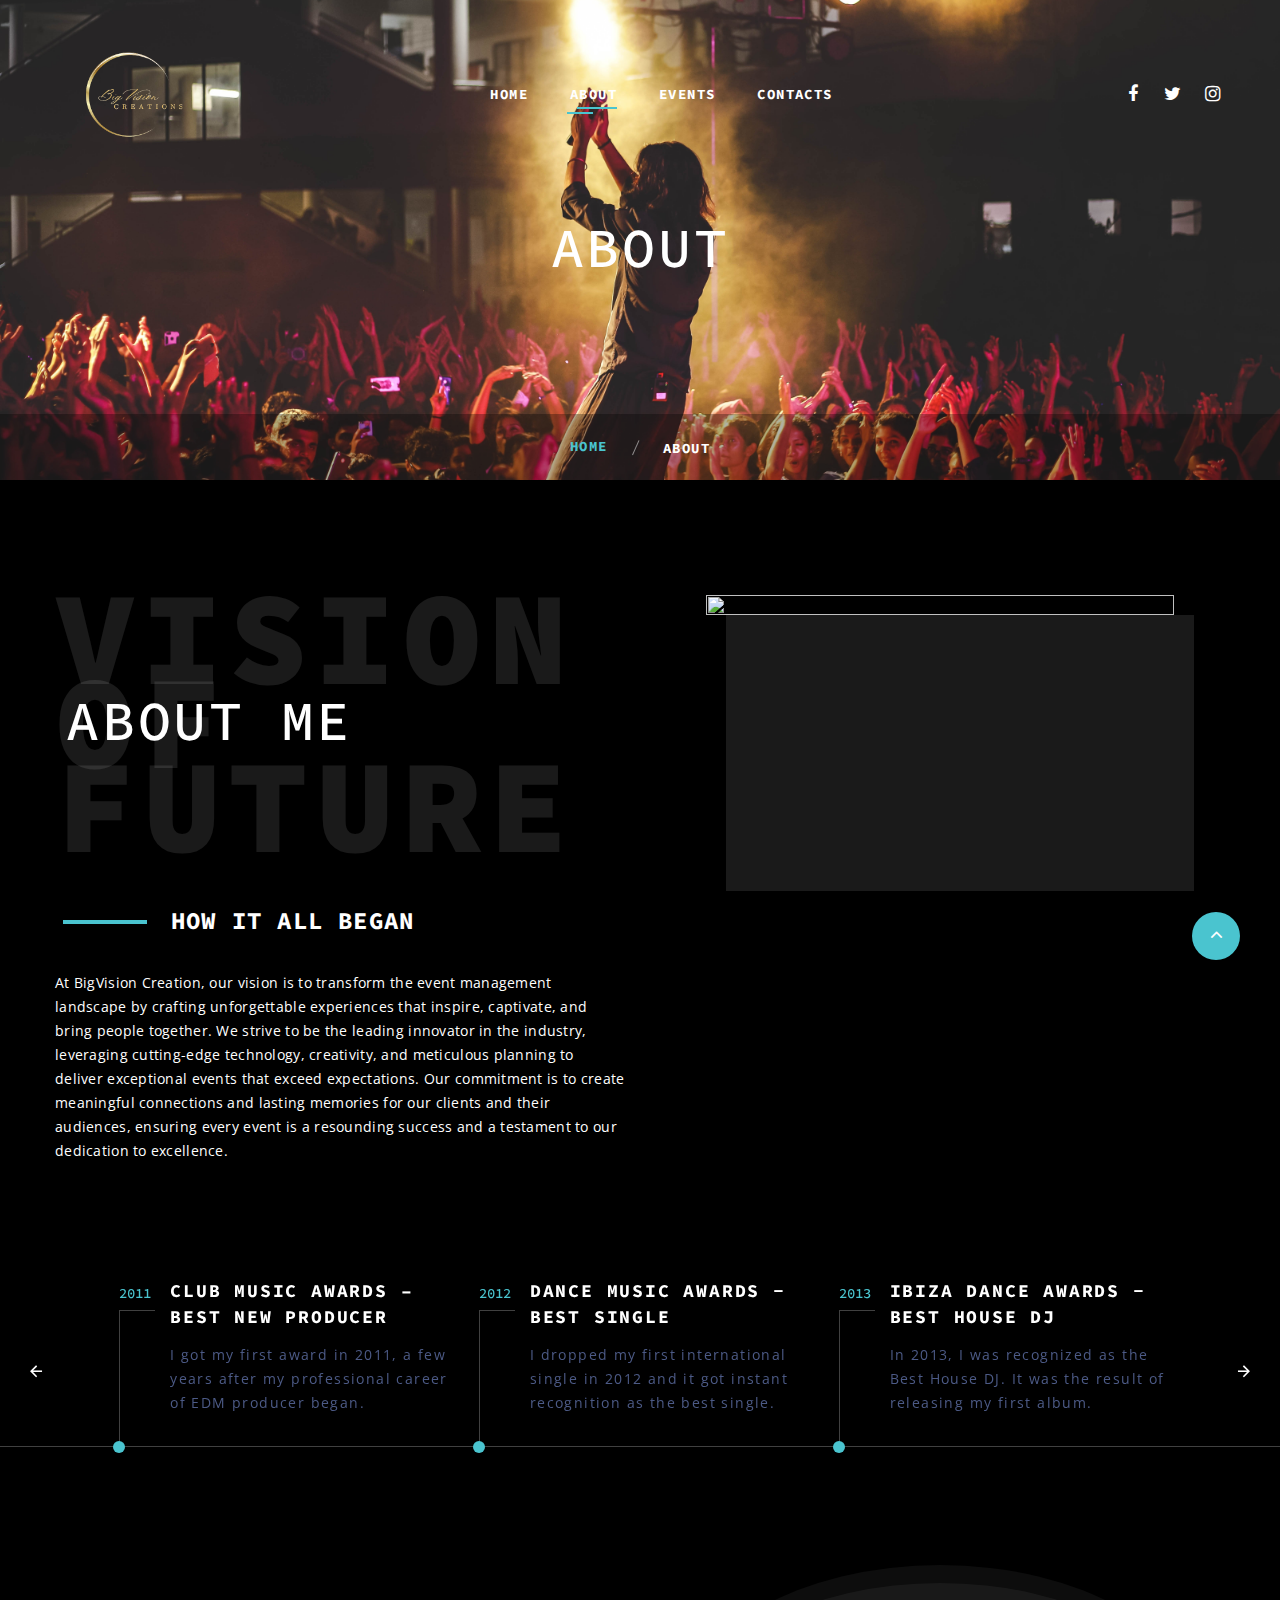
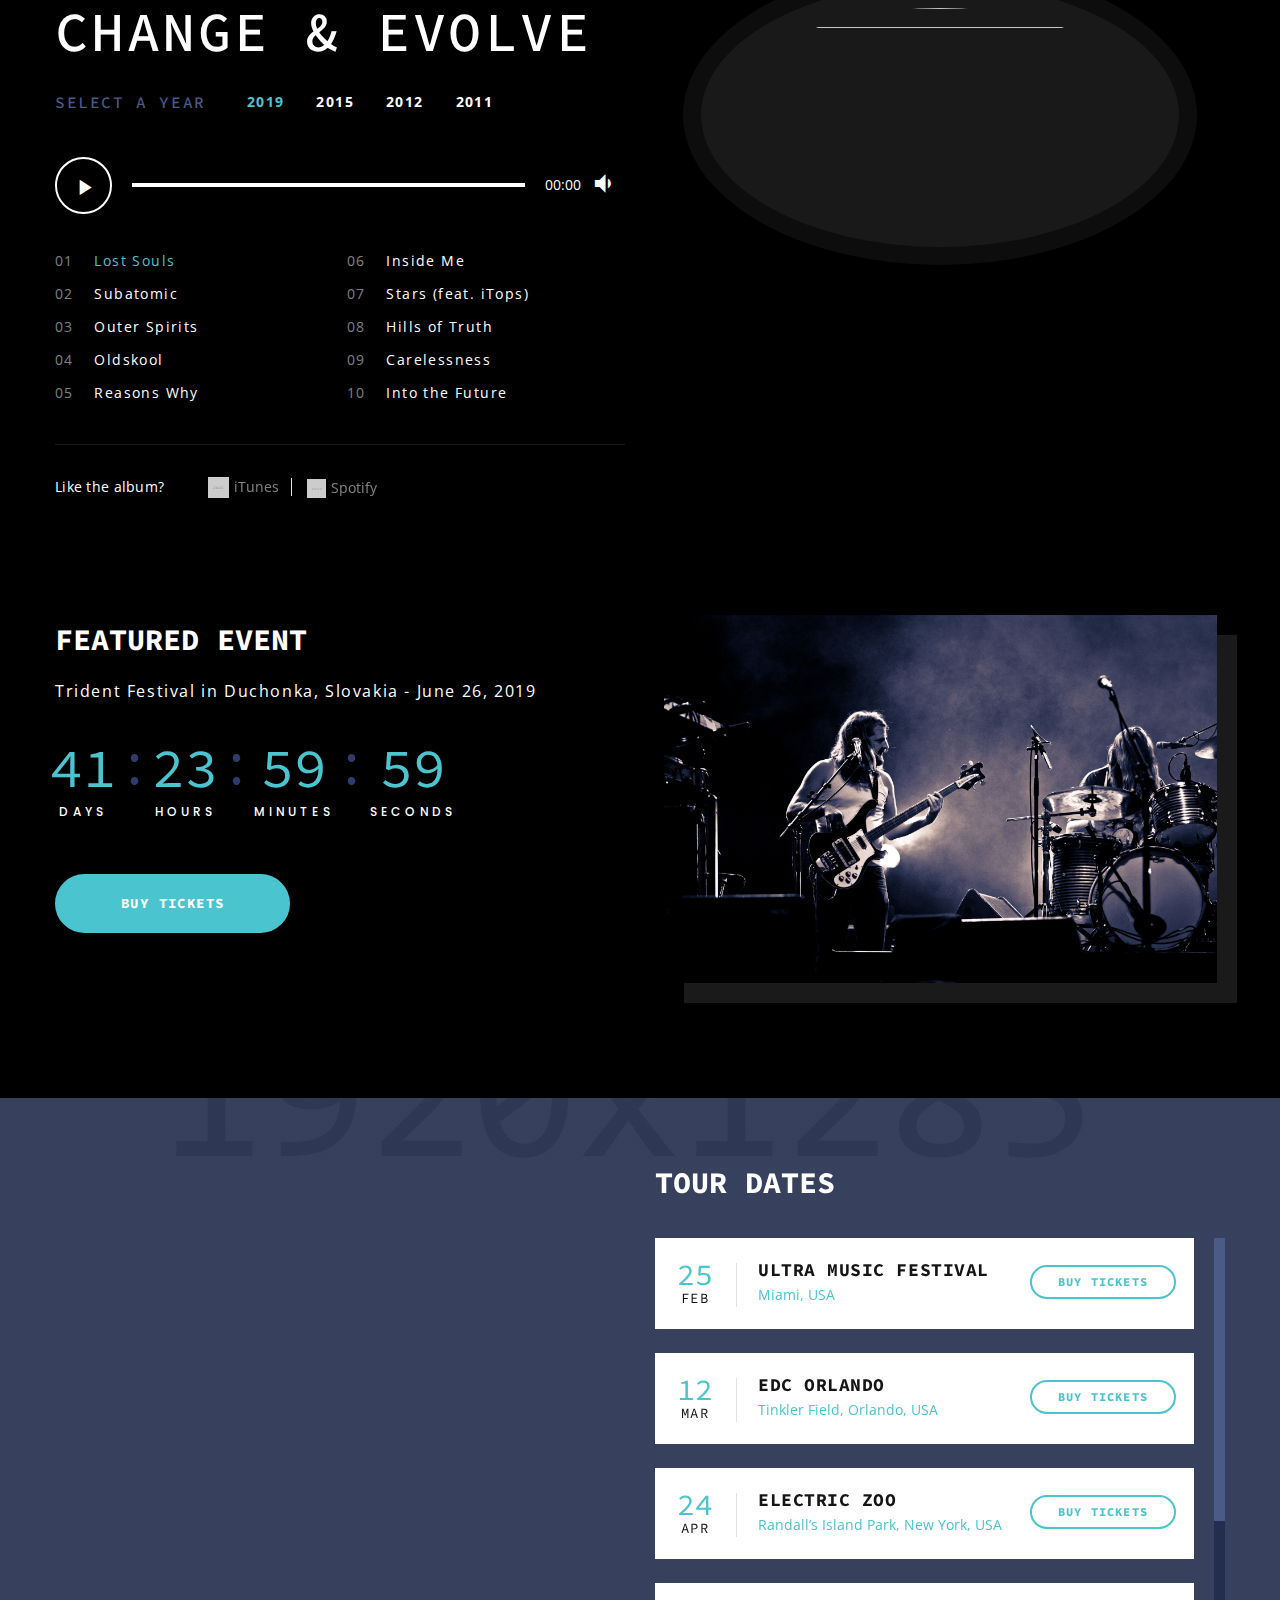
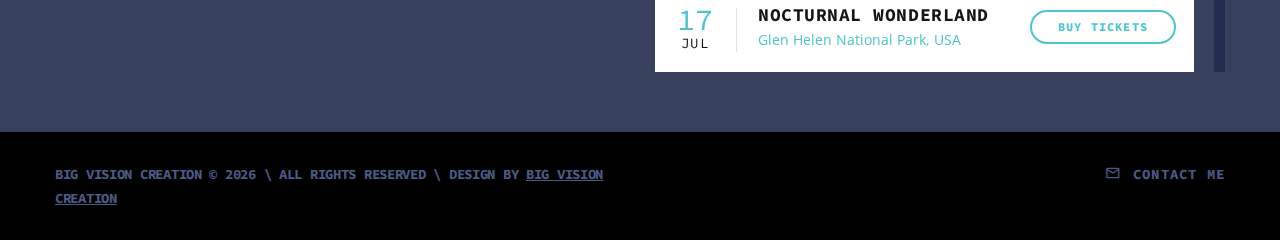
==== commit 4e493268: "fb added" ====
--- a/about.html
+++ b/about.html
@@ -56,7 +56,7 @@
                 </div>
                 <div class="rd-navbar-collapse">
                   <ul class="socialite-list">
-                    <li><a class="icon novi-icon socialite fa-facebook" href="#"></a></li>
+                    <li><a class="icon novi-icon socialite fa-facebook" href="https://www.facebook.com/profile.php?id=61560959091149"></a></li>
                     <li><a class="icon novi-icon socialite fa-twitter" href="#"></a></li>
                     <li><a class="icon novi-icon socialite fa-instagram" href="#"></a></li>
                   </ul>
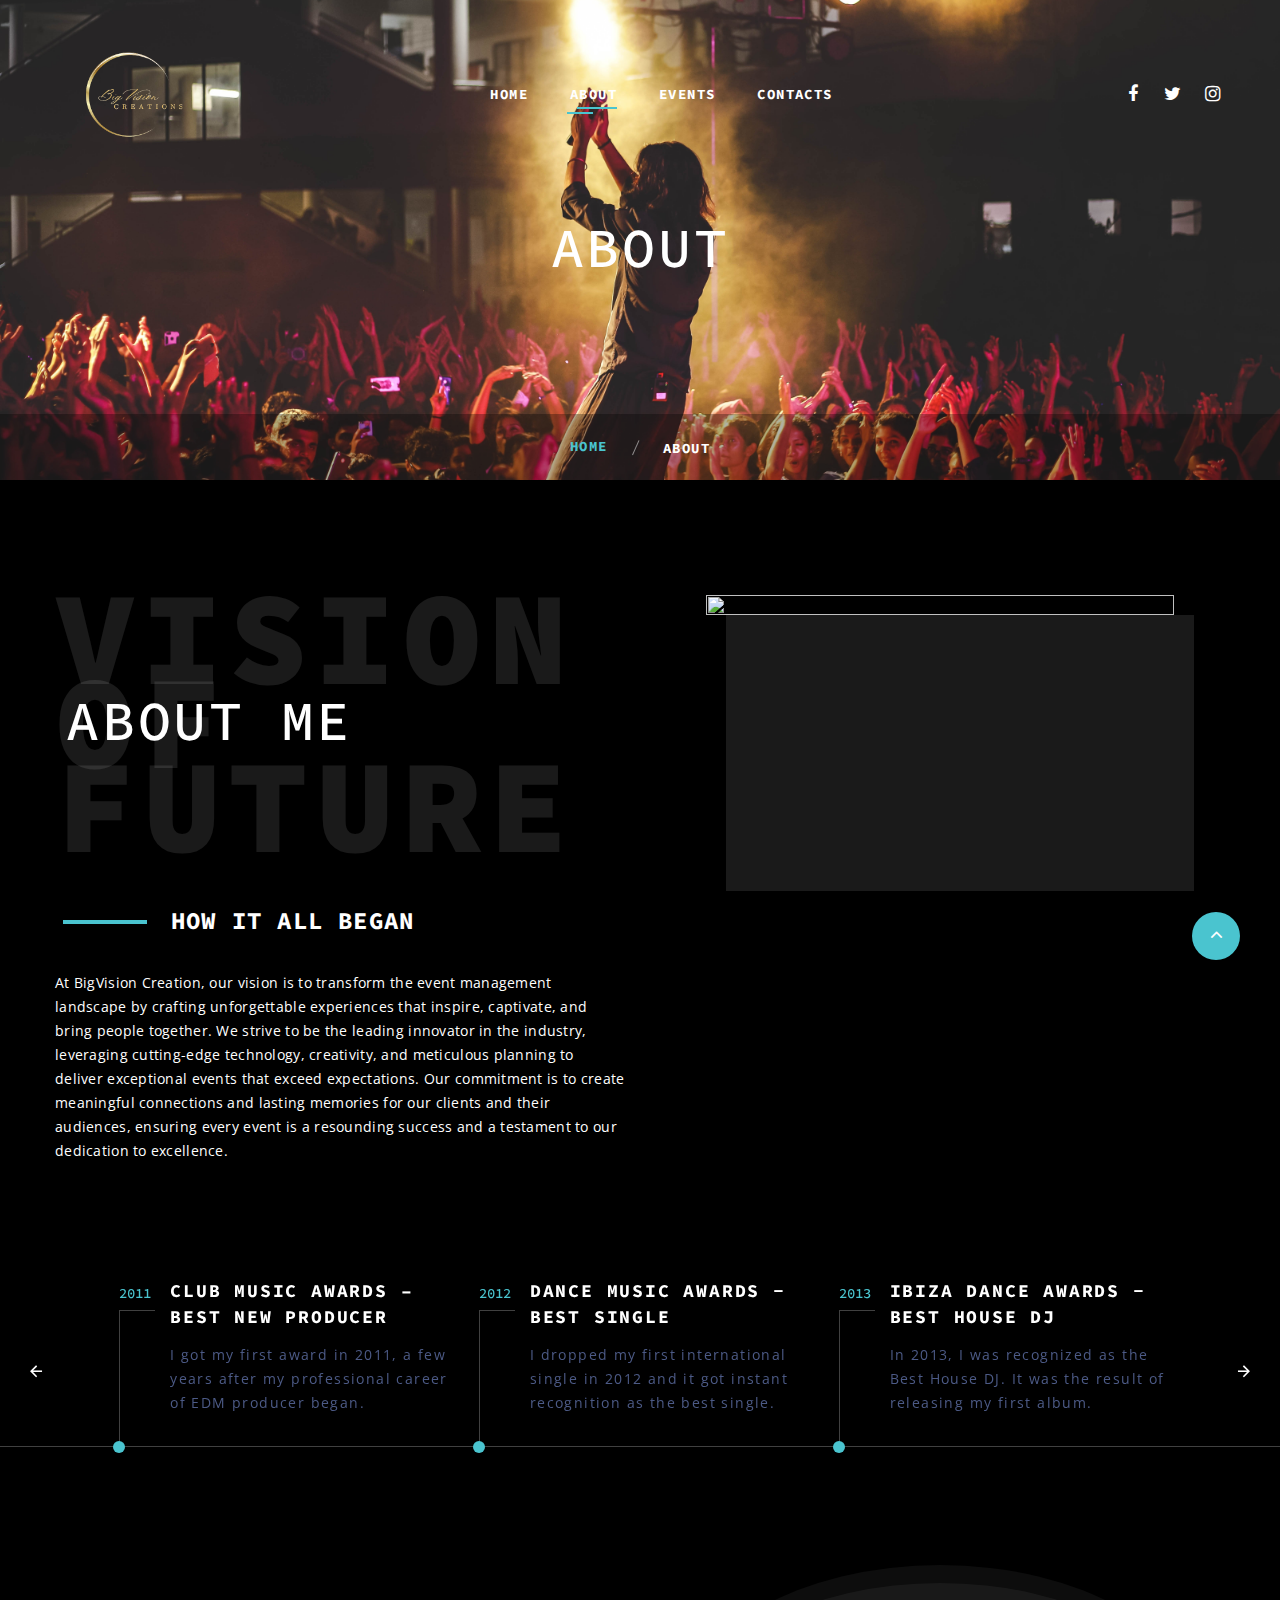
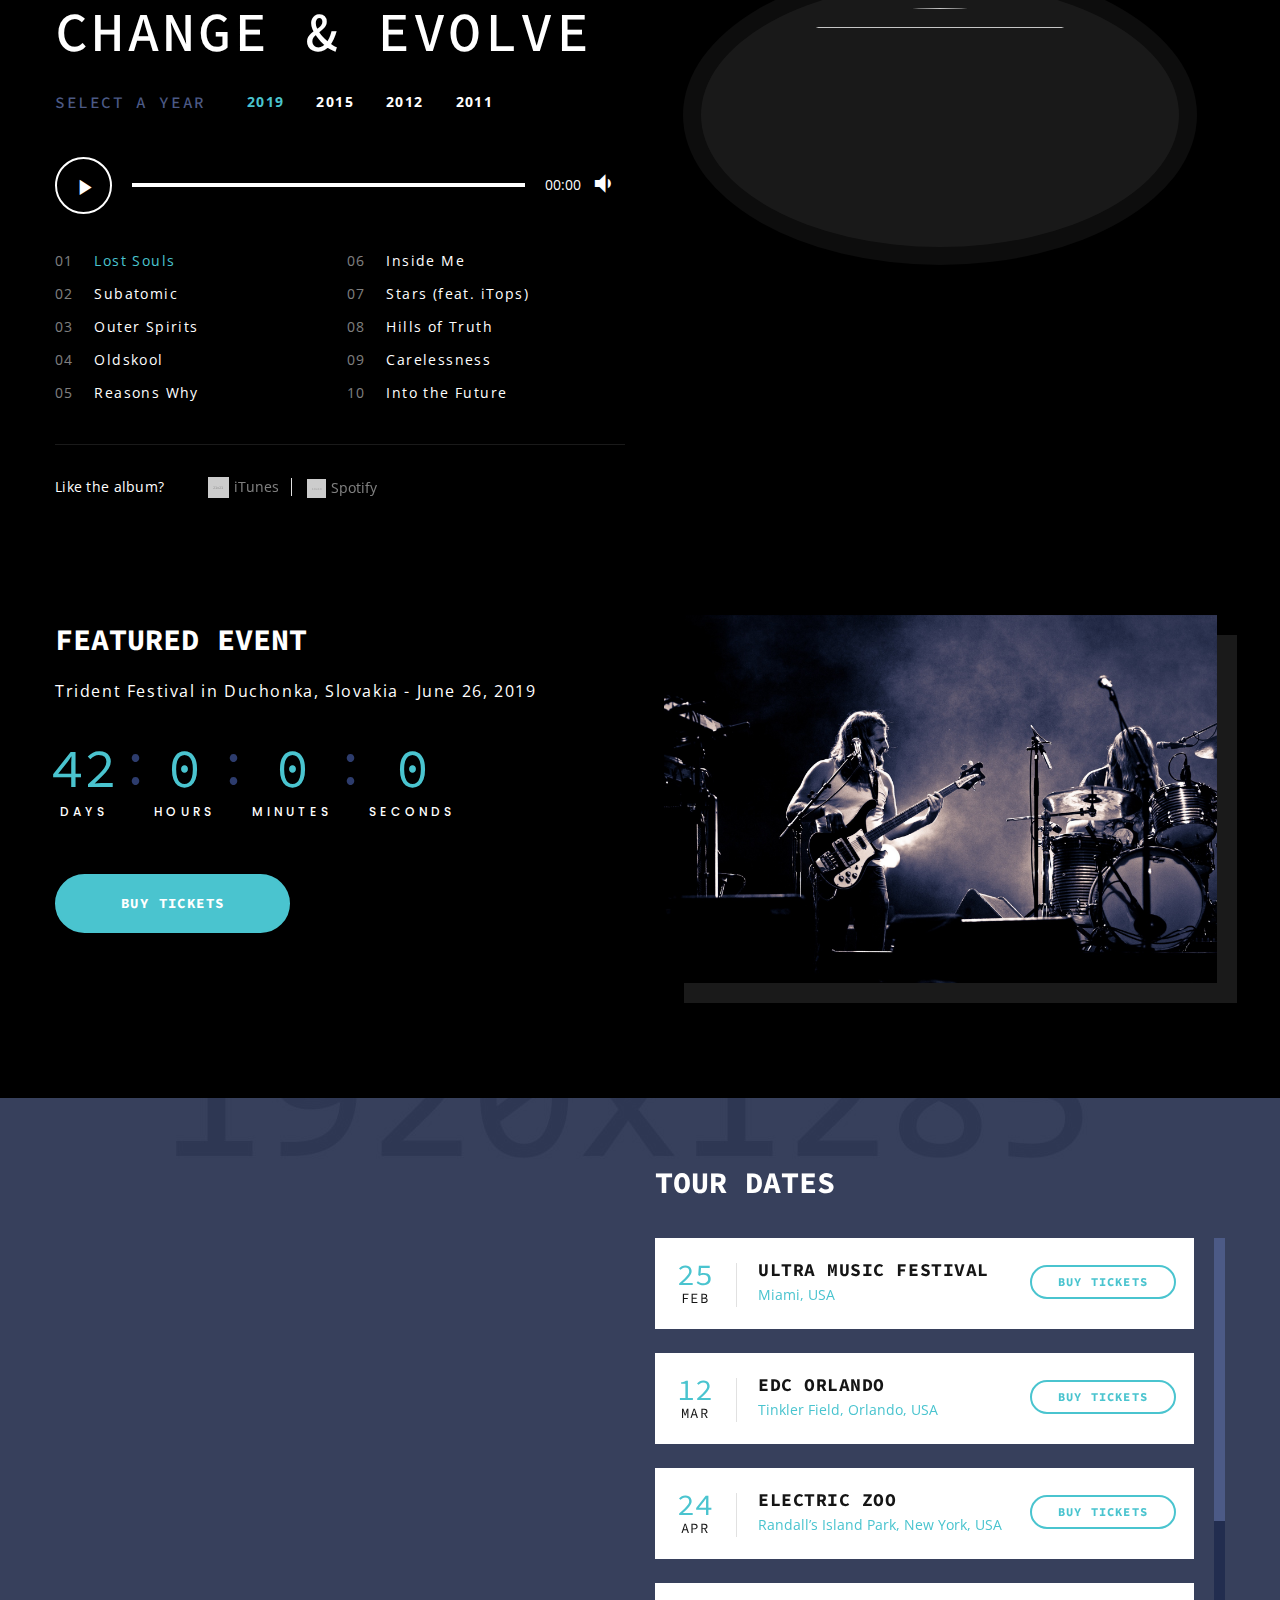
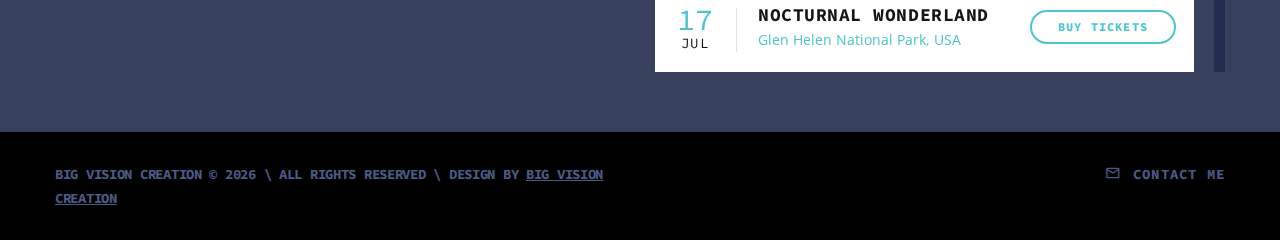
==== commit b3427336: "added insta account" ====
--- a/about.html
+++ b/about.html
@@ -58,7 +58,7 @@
                   <ul class="socialite-list">
                     <li><a class="icon novi-icon socialite fa-facebook" href="https://www.facebook.com/profile.php?id=61560959091149"></a></li>
                     <li><a class="icon novi-icon socialite fa-twitter" href="#"></a></li>
-                    <li><a class="icon novi-icon socialite fa-instagram" href="#"></a></li>
+                    <li><a class="icon novi-icon socialite fa-instagram" href="https://www.instagram.com/bigvisioncreations/"></a></li>
                   </ul>
                 </div>
               </div>
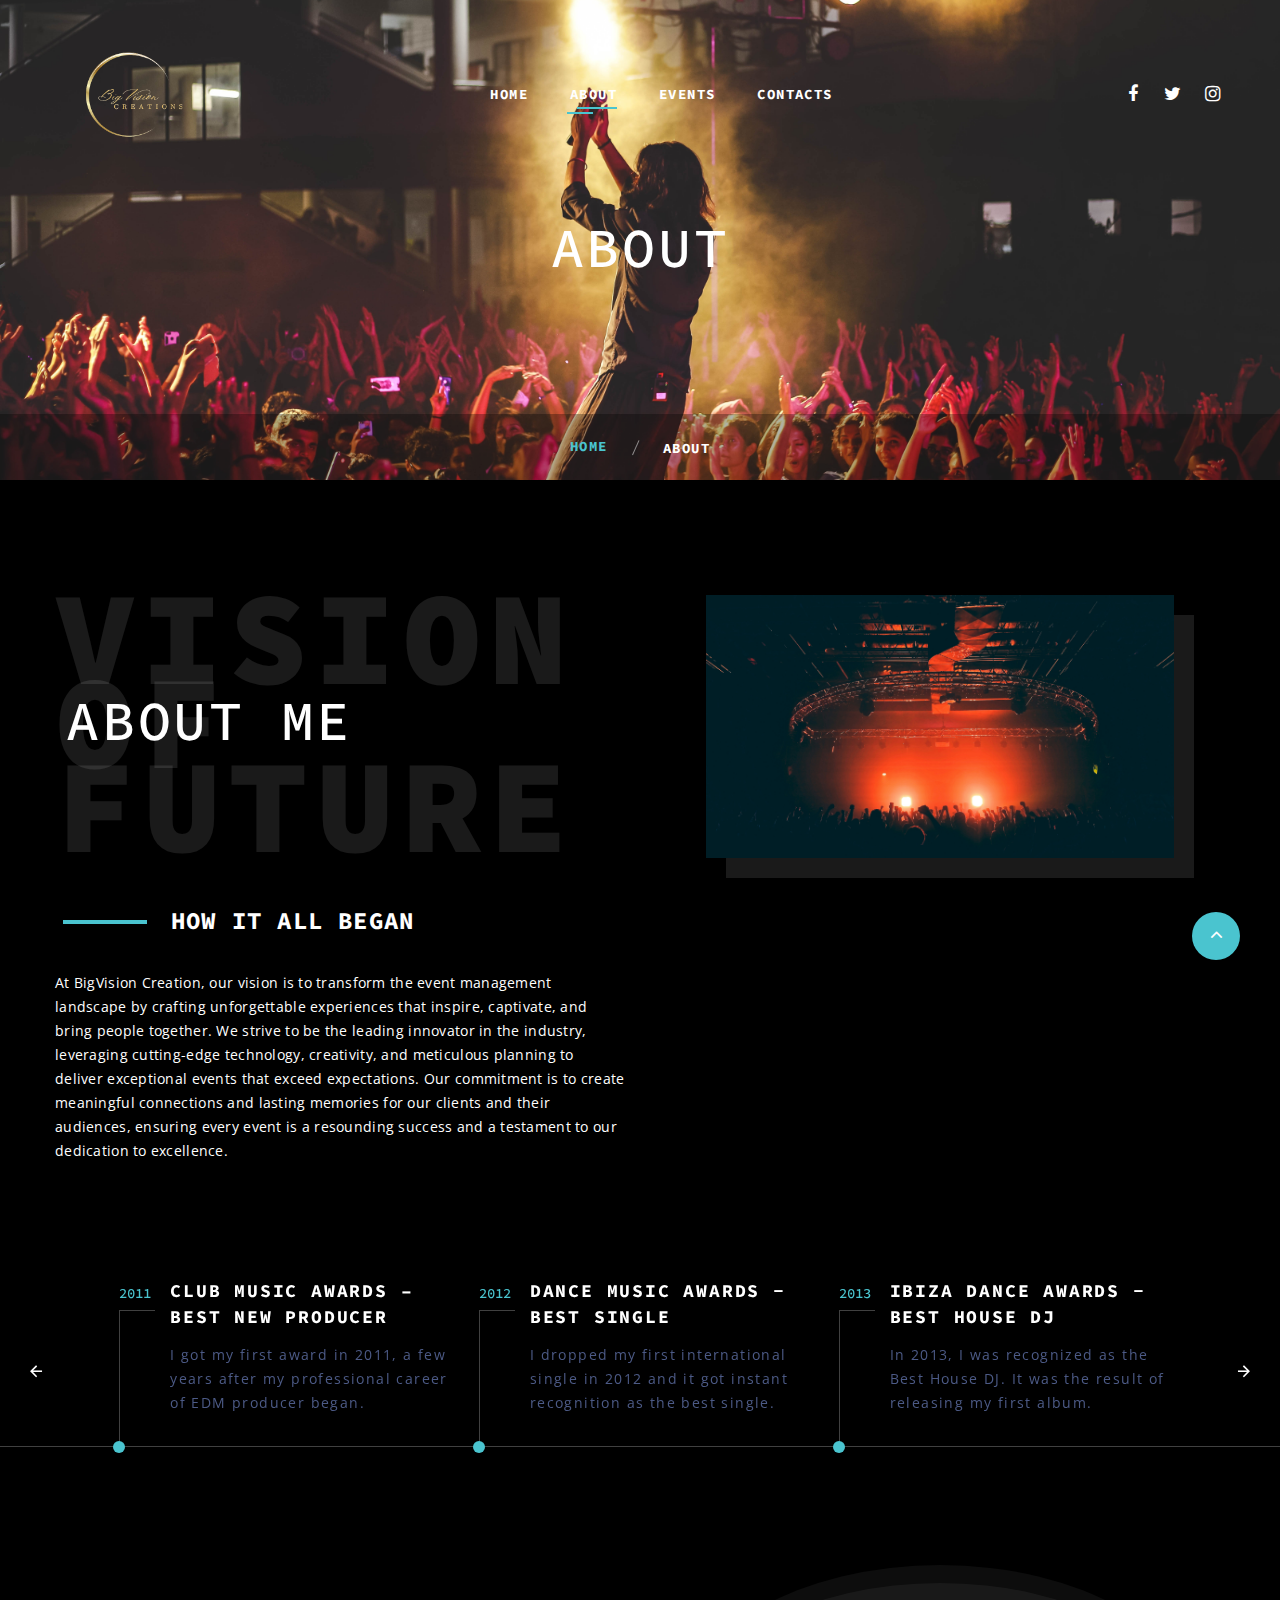
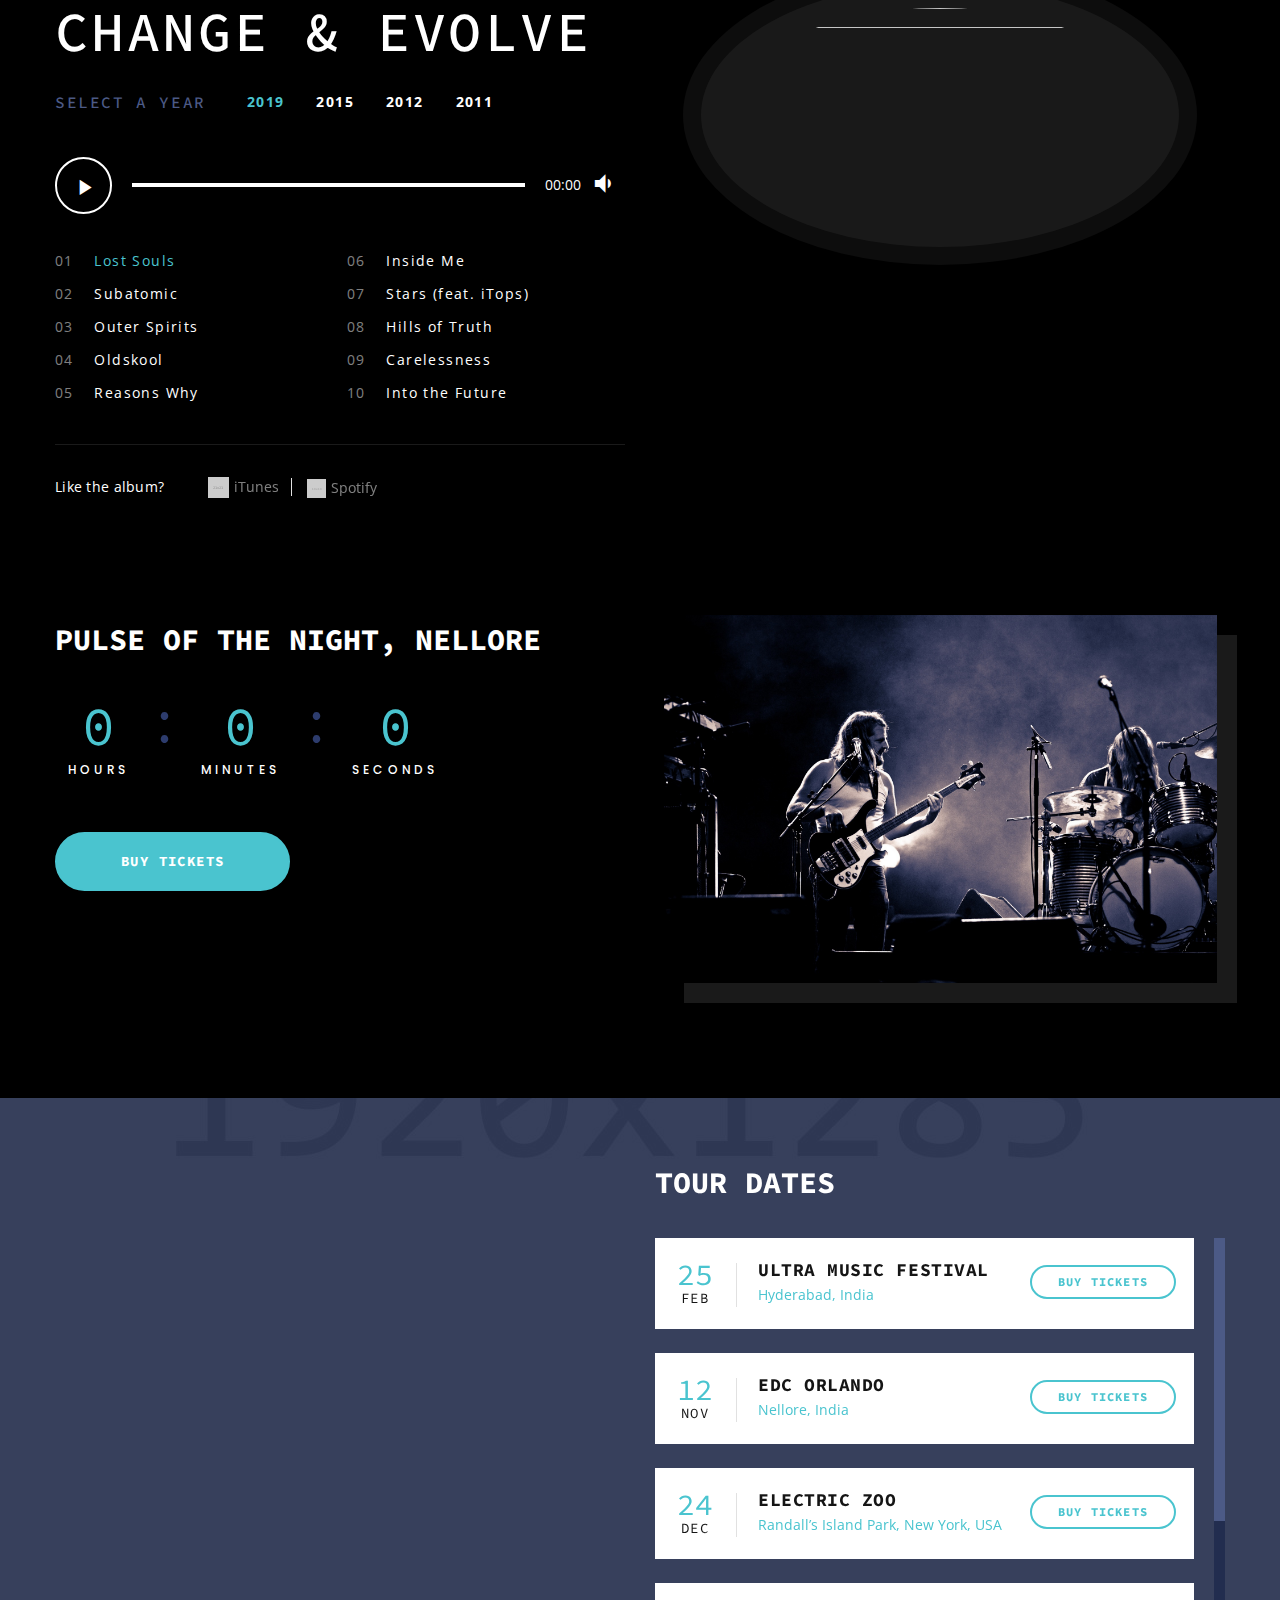
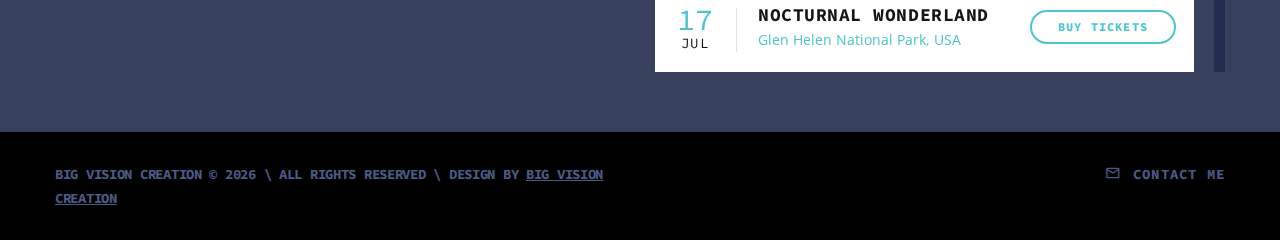
==== commit 955a63ee: "changed requriements for first event" ====
--- a/about.html
+++ b/about.html
@@ -363,8 +363,8 @@
               </div>
             </div>
             <div class="col-lg-6">
-              <h3>featured event</h3>
-              <p class="text-decoration-custom">Trident Festival in Duchonka, Slovakia - June 26, 2019</p>
+              <h3>PULSE OF THE NIGHT, NELLORE</h3>
+              <p class="text-decoration-custom"></p>
               <div class="countdown" data-type="until" data-time="17 Sep 2019 00:00"></div><a class="button button-primary button-lg" href="#">buy tickets</a>
             </div>
           </div>
@@ -398,8 +398,8 @@
                             <div class="box-event-text-wrap">
                               <h5 class="box-event-text-title"><a href="#">ULTRA MUSIC FESTIVAL</a></h5>
                               <ul class="box-event-text-location">
-                                <li>Miami</li>
-                                <li>USA</li>
+                                <li>Hyderabad</li>
+                                <li>India</li>
                               </ul>
                             </div>
                             <div class="box-event-button-wrap"><a class="button button-outline button-sm" href="#">buy tickets</a></div>
@@ -407,14 +407,13 @@
                           <div class="box-event novi-bg">
                             <div class="box-event-date-wrap">
                               <h3 class="box-event-date-day">12</h3>
-                              <p class="box-event-date-month">mar</p>
+                              <p class="box-event-date-month">Nov</p>
                             </div>
                             <div class="box-event-text-wrap">
                               <h5 class="box-event-text-title"><a href="#">edc orlando</a></h5>
                               <ul class="box-event-text-location">
-                                <li>Tinkler Field</li>
-                                <li>Orlando</li>
-                                <li>USA</li>
+                                <li>Nellore</li>
+                                <li>India</li>
                               </ul>
                             </div>
                             <div class="box-event-button-wrap"><a class="button button-outline button-sm" href="#">buy tickets</a></div>
@@ -422,7 +421,7 @@
                           <div class="box-event novi-bg">
                             <div class="box-event-date-wrap">
                               <h3 class="box-event-date-day">24</h3>
-                              <p class="box-event-date-month">apr</p>
+                              <p class="box-event-date-month">Dec</p>
                             </div>
                             <div class="box-event-text-wrap">
                               <h5 class="box-event-text-title"><a href="#">Electric zoo</a></h5>
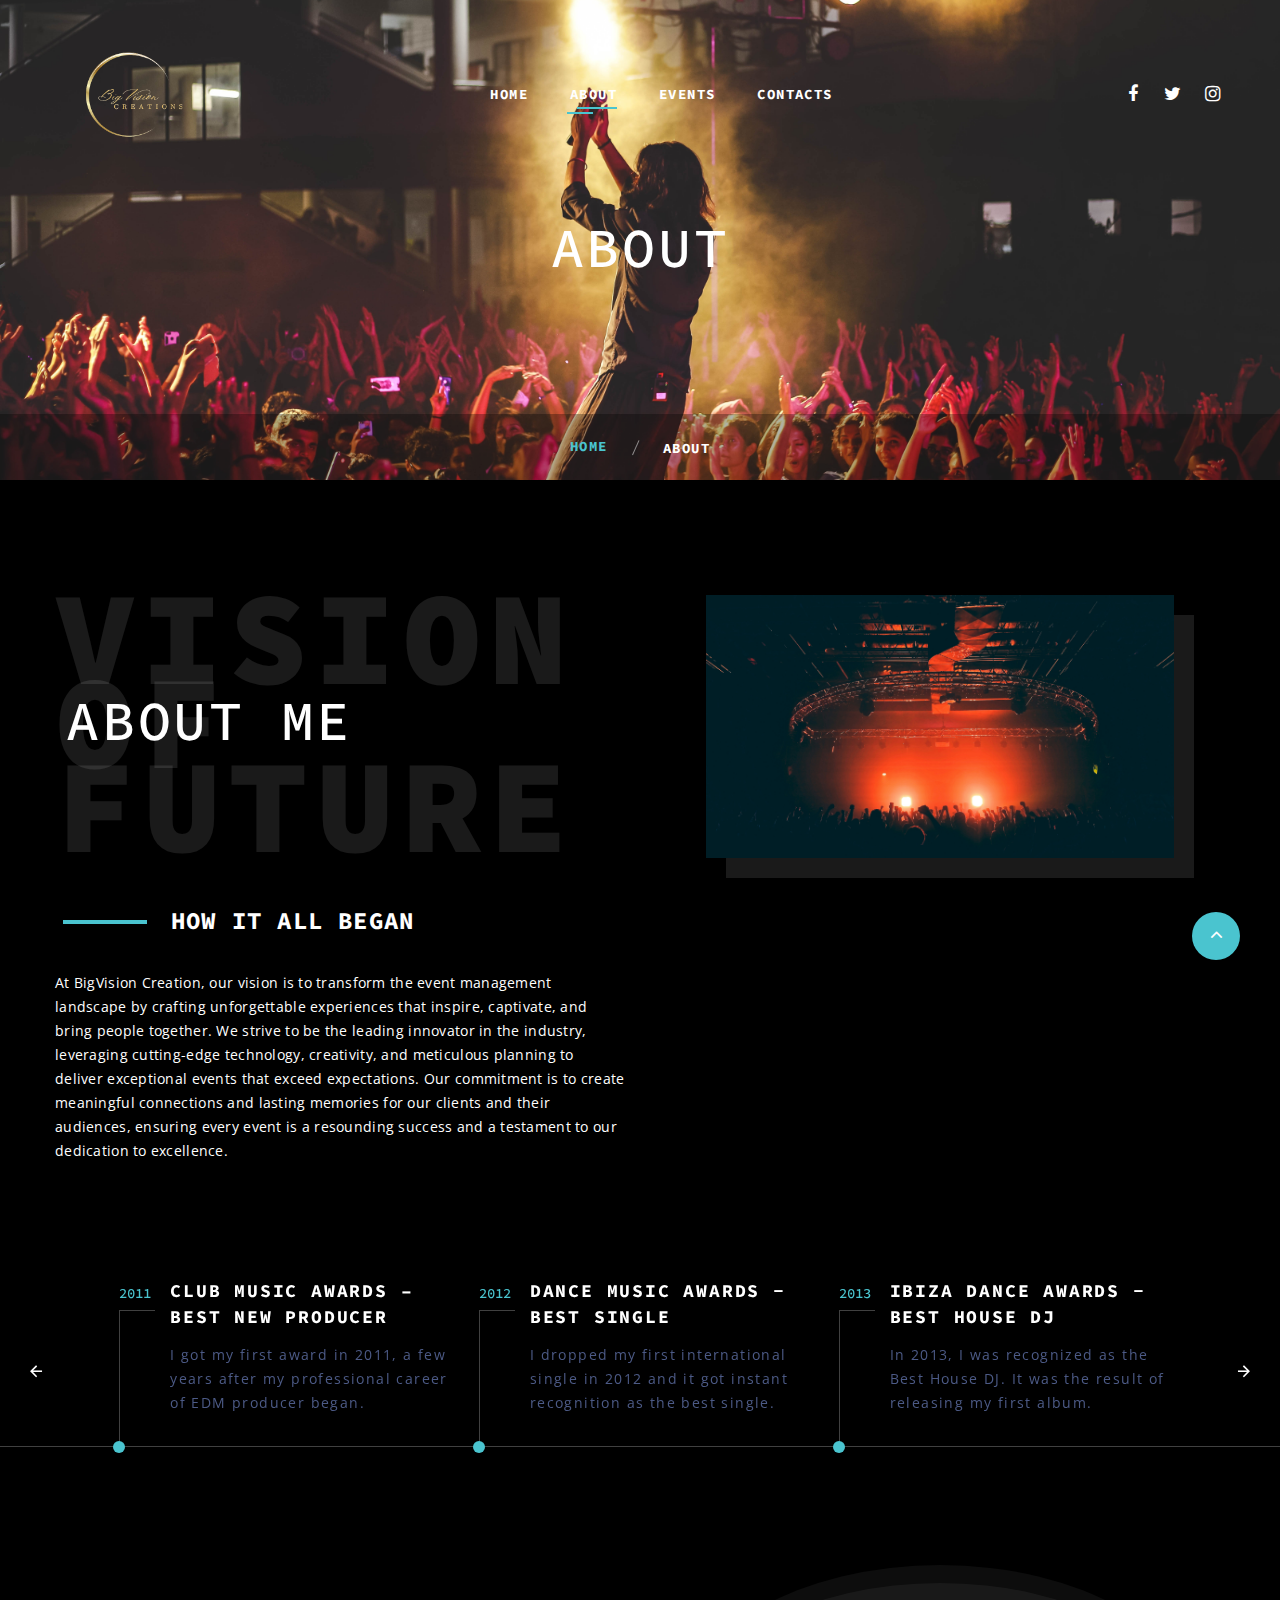
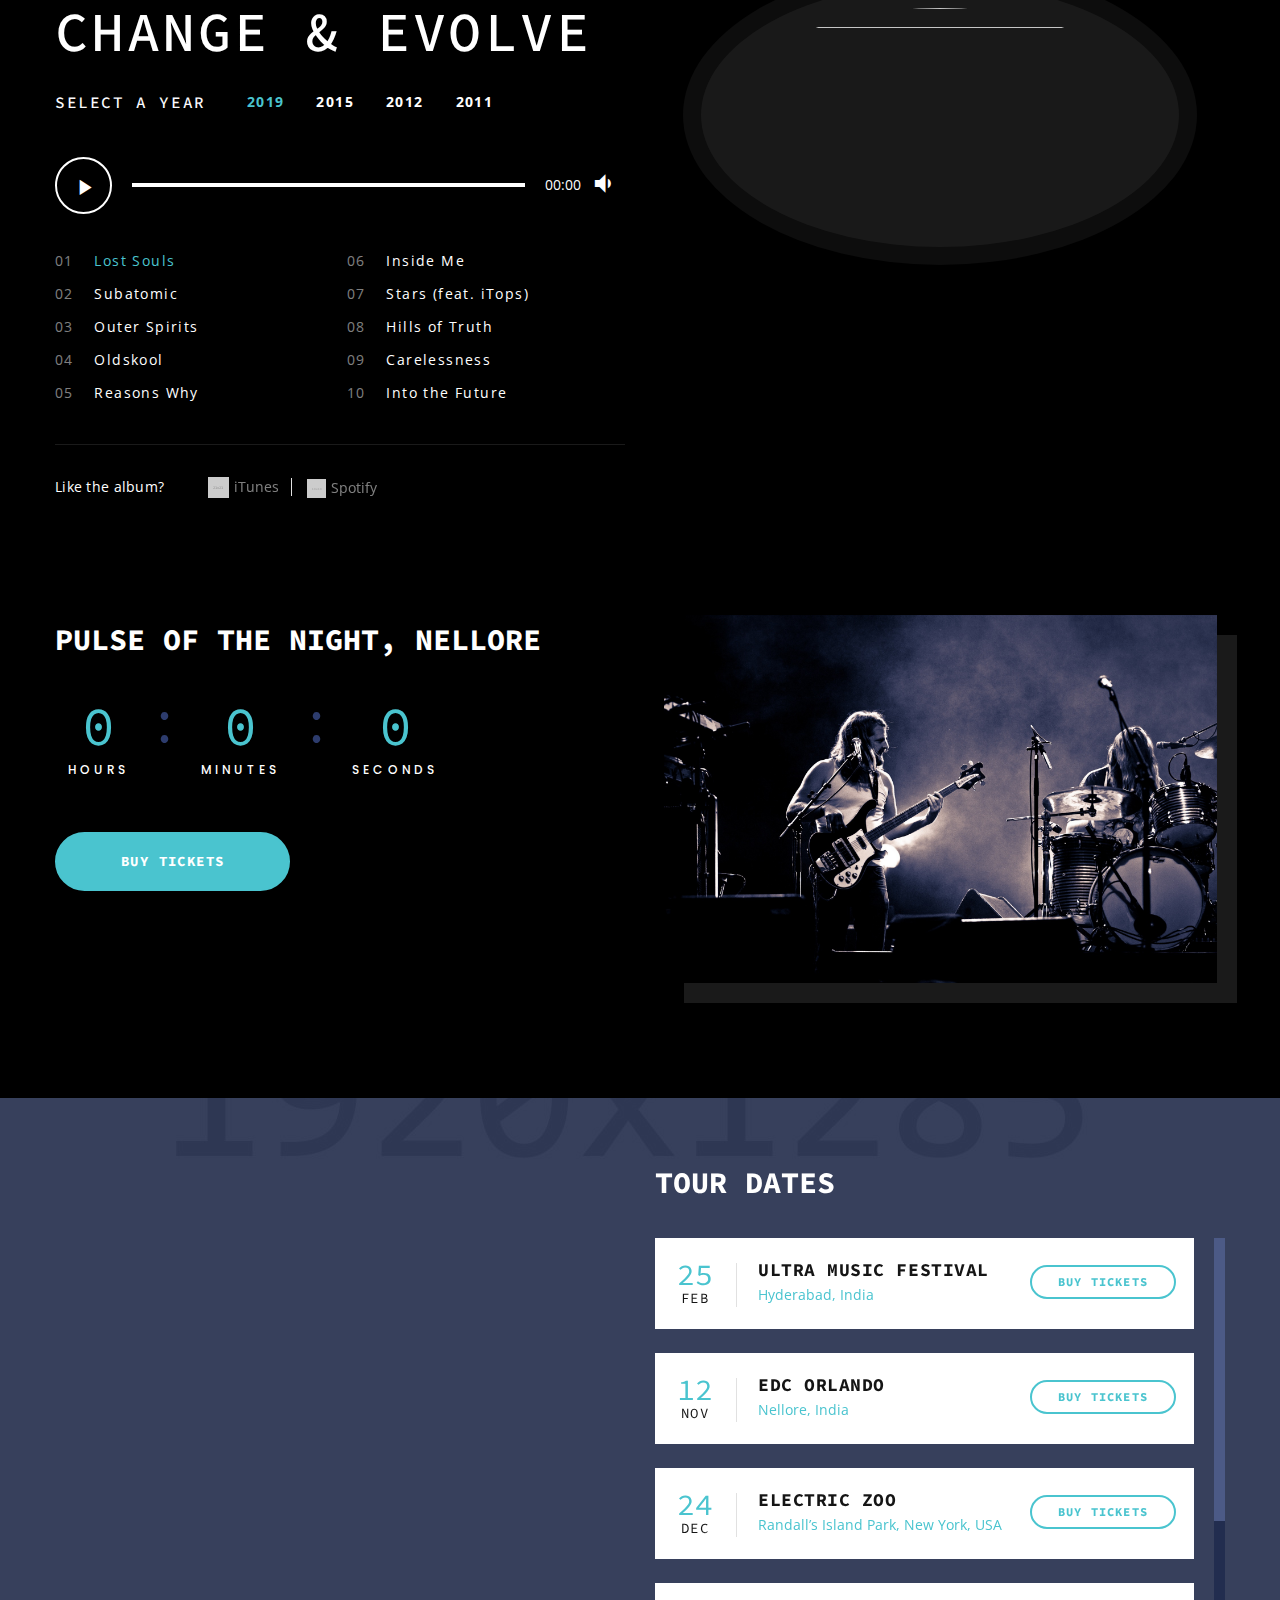
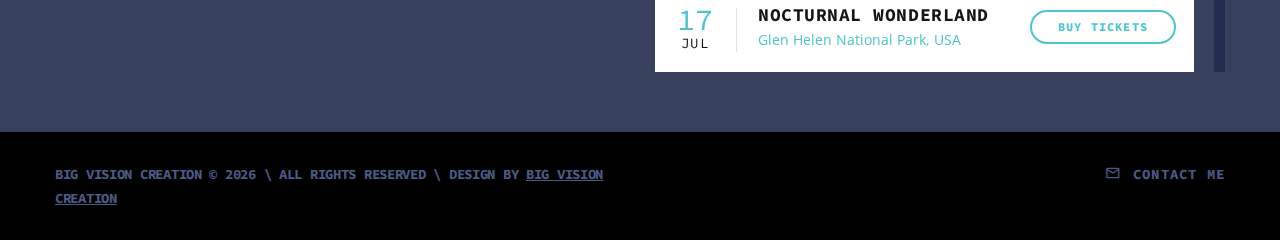
==== commit 7375d3e9: "changed countdown in about page" ====
--- a/about.html
+++ b/about.html
@@ -365,7 +365,7 @@
             <div class="col-lg-6">
               <h3>PULSE OF THE NIGHT, NELLORE</h3>
               <p class="text-decoration-custom"></p>
-              <div class="countdown" data-type="until" data-time="17 Sep 2019 00:00"></div><a class="button button-primary button-lg" href="#">buy tickets</a>
+              <div class="countdown" data-type="until" data-time="14 Jul 2024 19:00"></div><a class="button button-primary button-lg" href="#">buy tickets</a>
             </div>
           </div>
         </div>
--- a/css/style.css
+++ b/css/style.css
@@ -9924,7 +9924,7 @@
 }
 
 .text-gray-600 {
-	color: #4c5a86;
+	color: #fafafd;
 }
 
 .custom-title {
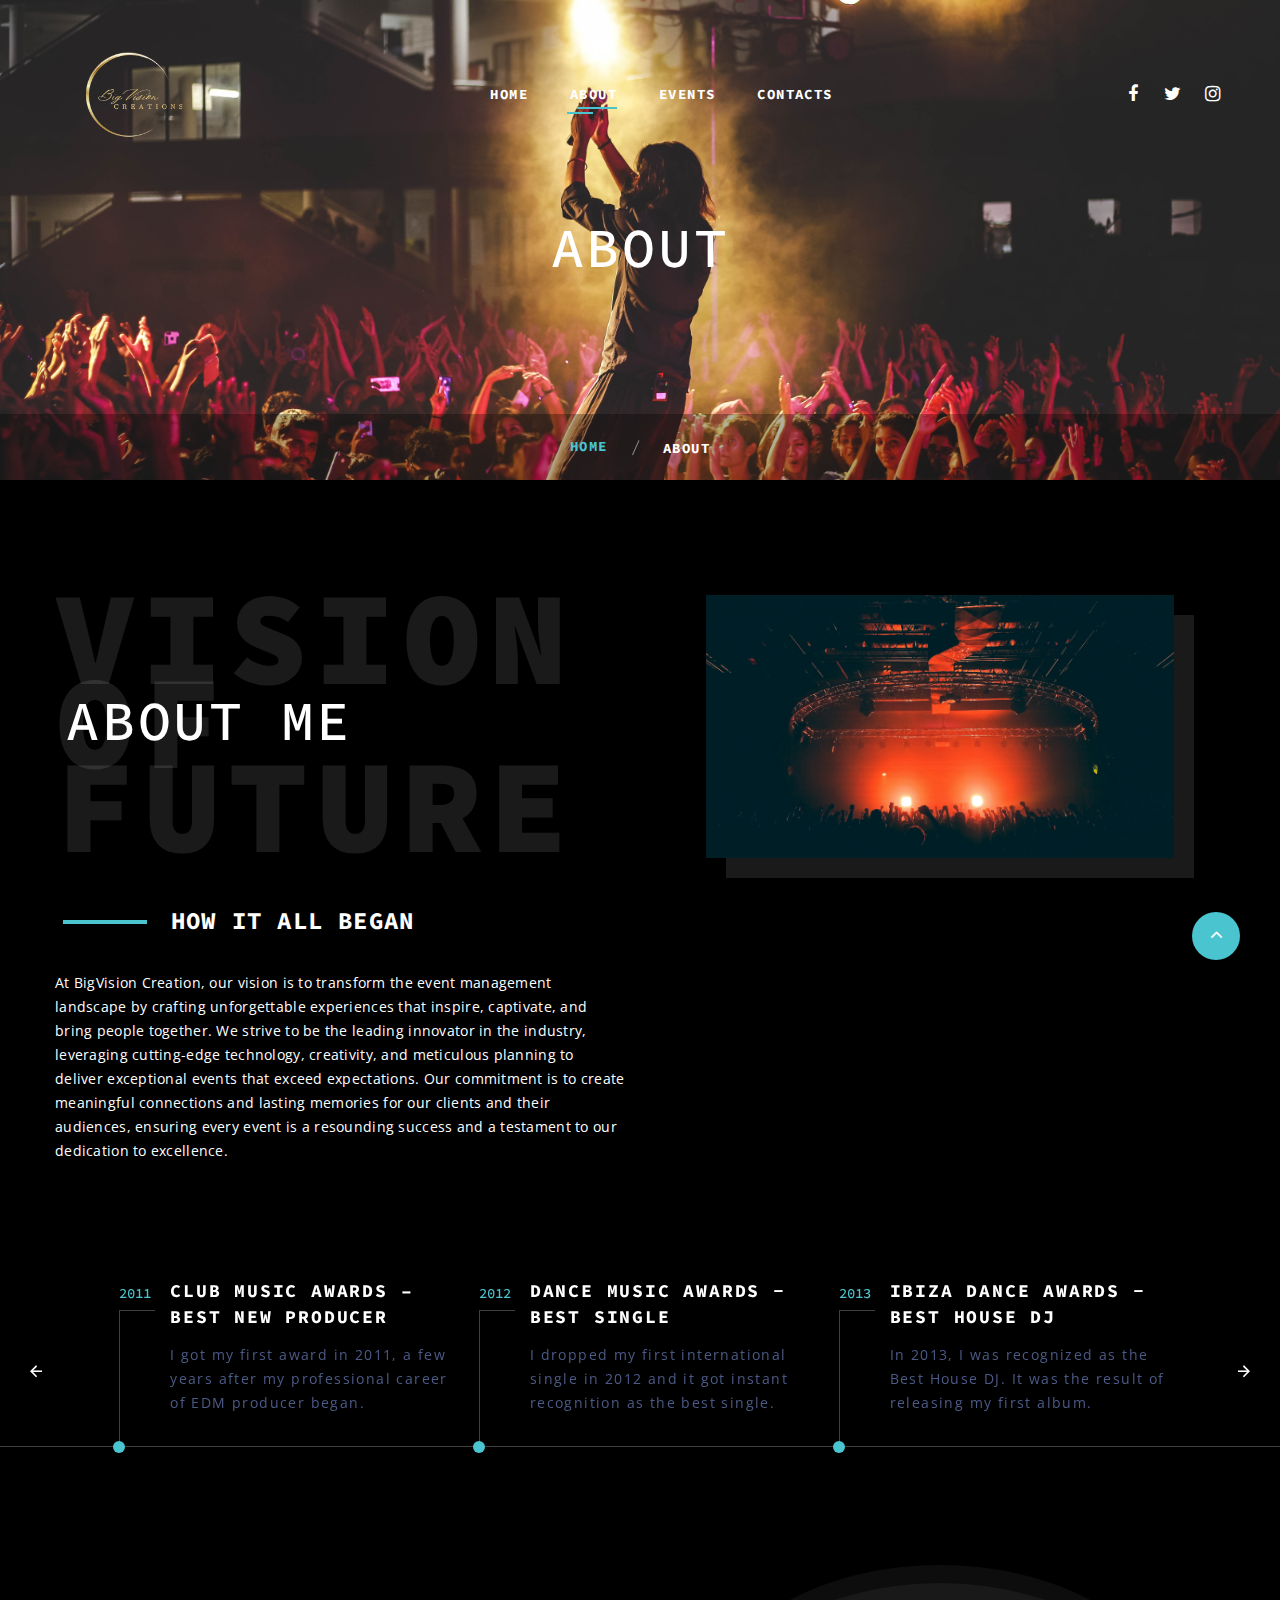
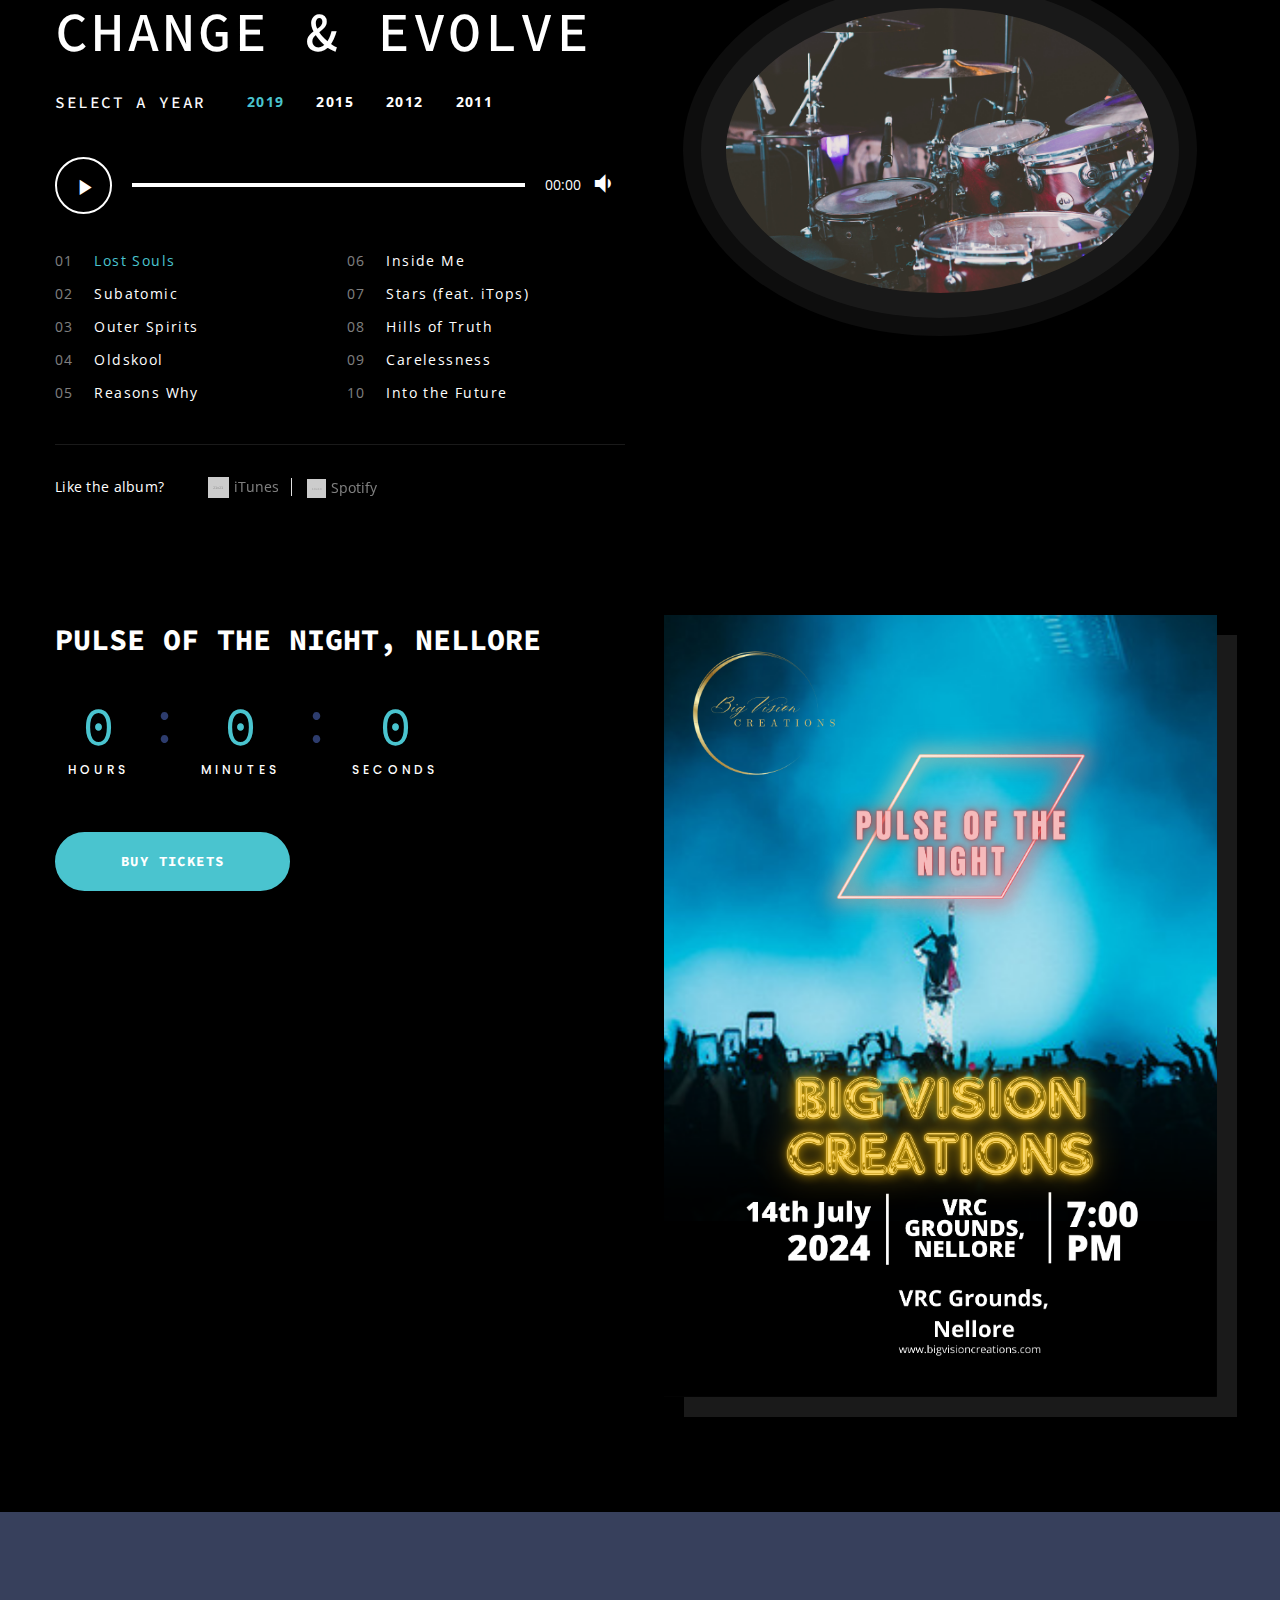
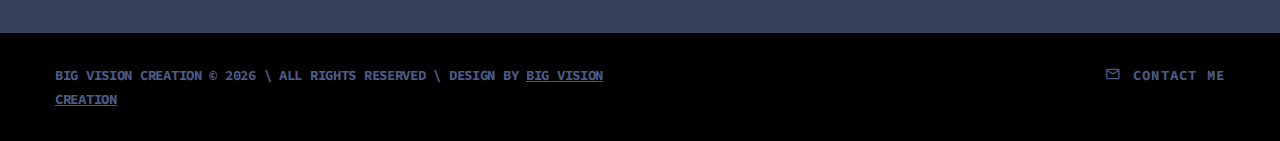
==== commit d5cb7826: "removed unnecessary items and added the upcoming event details." ====
--- a/about.html
+++ b/about.html
@@ -141,7 +141,7 @@
         <div class="container">
           <div class="row row-75 flex-lg-row-reverse">
             <div class="col-lg-6 text-center">
-              <div class="box-image-2"><img src="images/single-album-01-428x428.png" alt="" width="428" height="214"/>
+              <div class="box-image-2"><img src="images/home1-01-480x350.jpg" alt="" width="428" height="214"/>
               </div>
             </div>
             <div class="col-lg-6">
@@ -359,13 +359,13 @@
         <div class="container">
           <div class="row row-50 flex-lg-row-reverse">
             <div class="col-lg-6 text-lg-center">
-              <div class="box-image-1"><img src="images/events-01-553x316.jpg" alt="" width="553" height="158"/>
+              <div class="box-image-1"><img src="images/Upcoming/1.png" alt="" width="553" height="158"/>
               </div>
             </div>
             <div class="col-lg-6">
               <h3>PULSE OF THE NIGHT, NELLORE</h3>
               <p class="text-decoration-custom"></p>
-              <div class="countdown" data-type="until" data-time="14 Jul 2024 19:00"></div><a class="button button-primary button-lg" href="#">buy tickets</a>
+              <div class="countdown" data-type="until" data-time="28 Jul 2024 19:00"></div><a class="button button-primary button-lg" href="#">buy tickets</a>
             </div>
           </div>
         </div>
@@ -387,7 +387,7 @@
                     </ul>
                   </div>
                 </div>
-                <div class="col-lg-6">
+                <!-- <div class="col-lg-6">
                   <h3>tour dates</h3>
                   <div class="box-event-wrap scroll-wrap">
                           <div class="box-event novi-bg">
@@ -477,7 +477,7 @@
                             <div class="box-event-button-wrap"><a class="button button-outline button-sm" href="#">buy tickets</a></div>
                           </div>
                   </div>
-                </div>
+                </div> -->
               </div>
             </div>
           </div>
